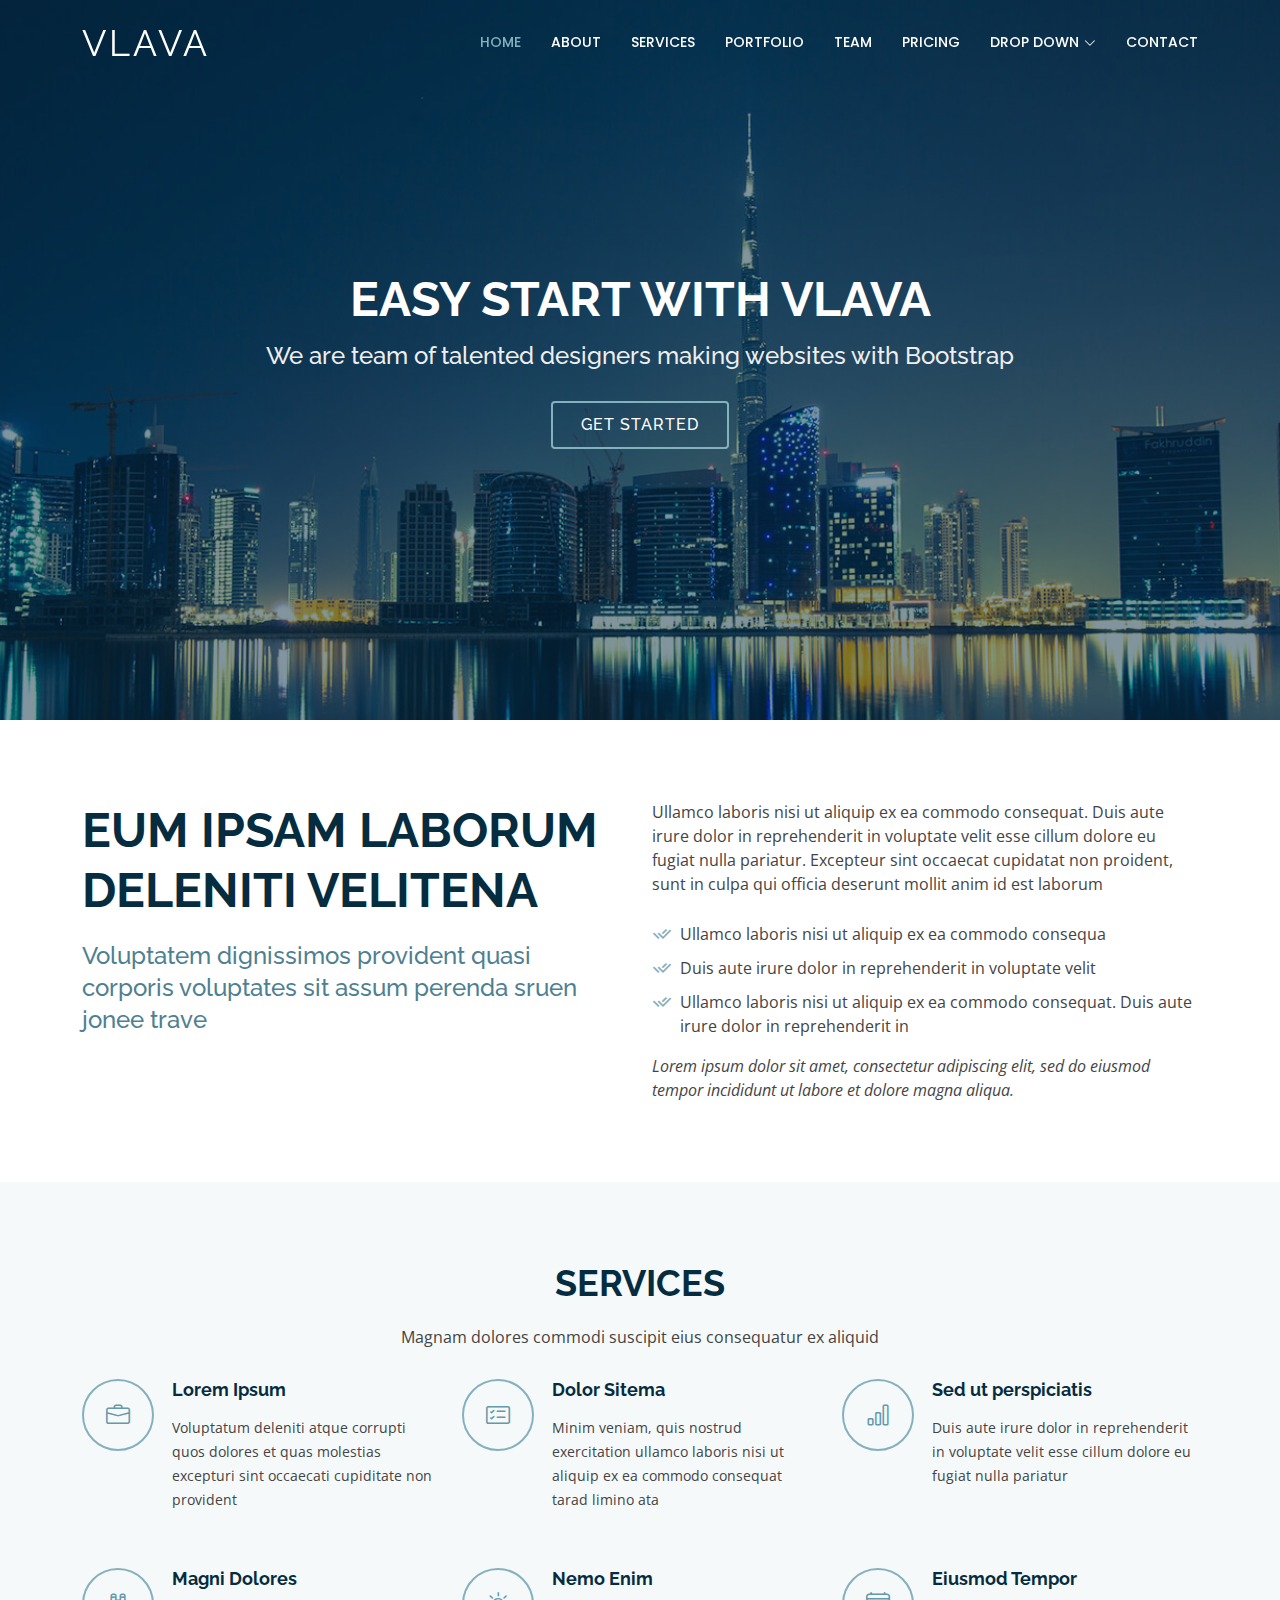
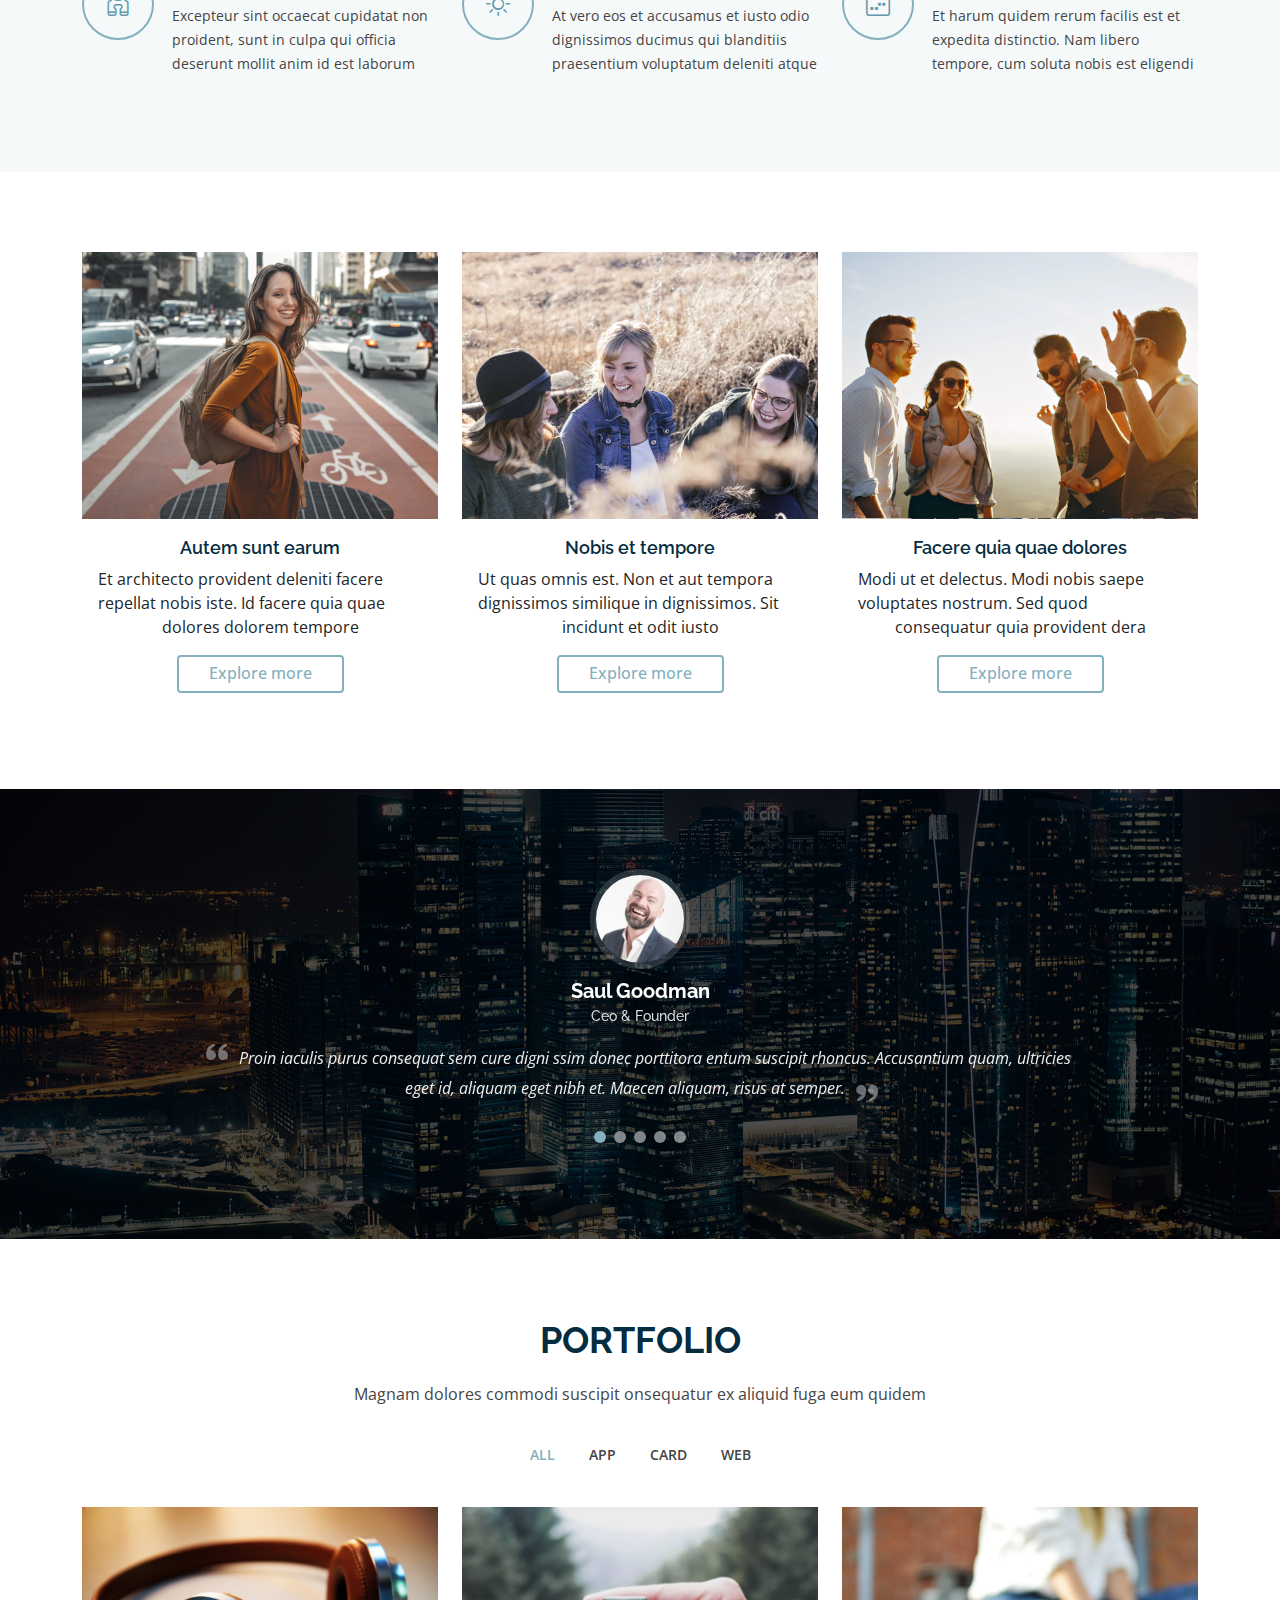
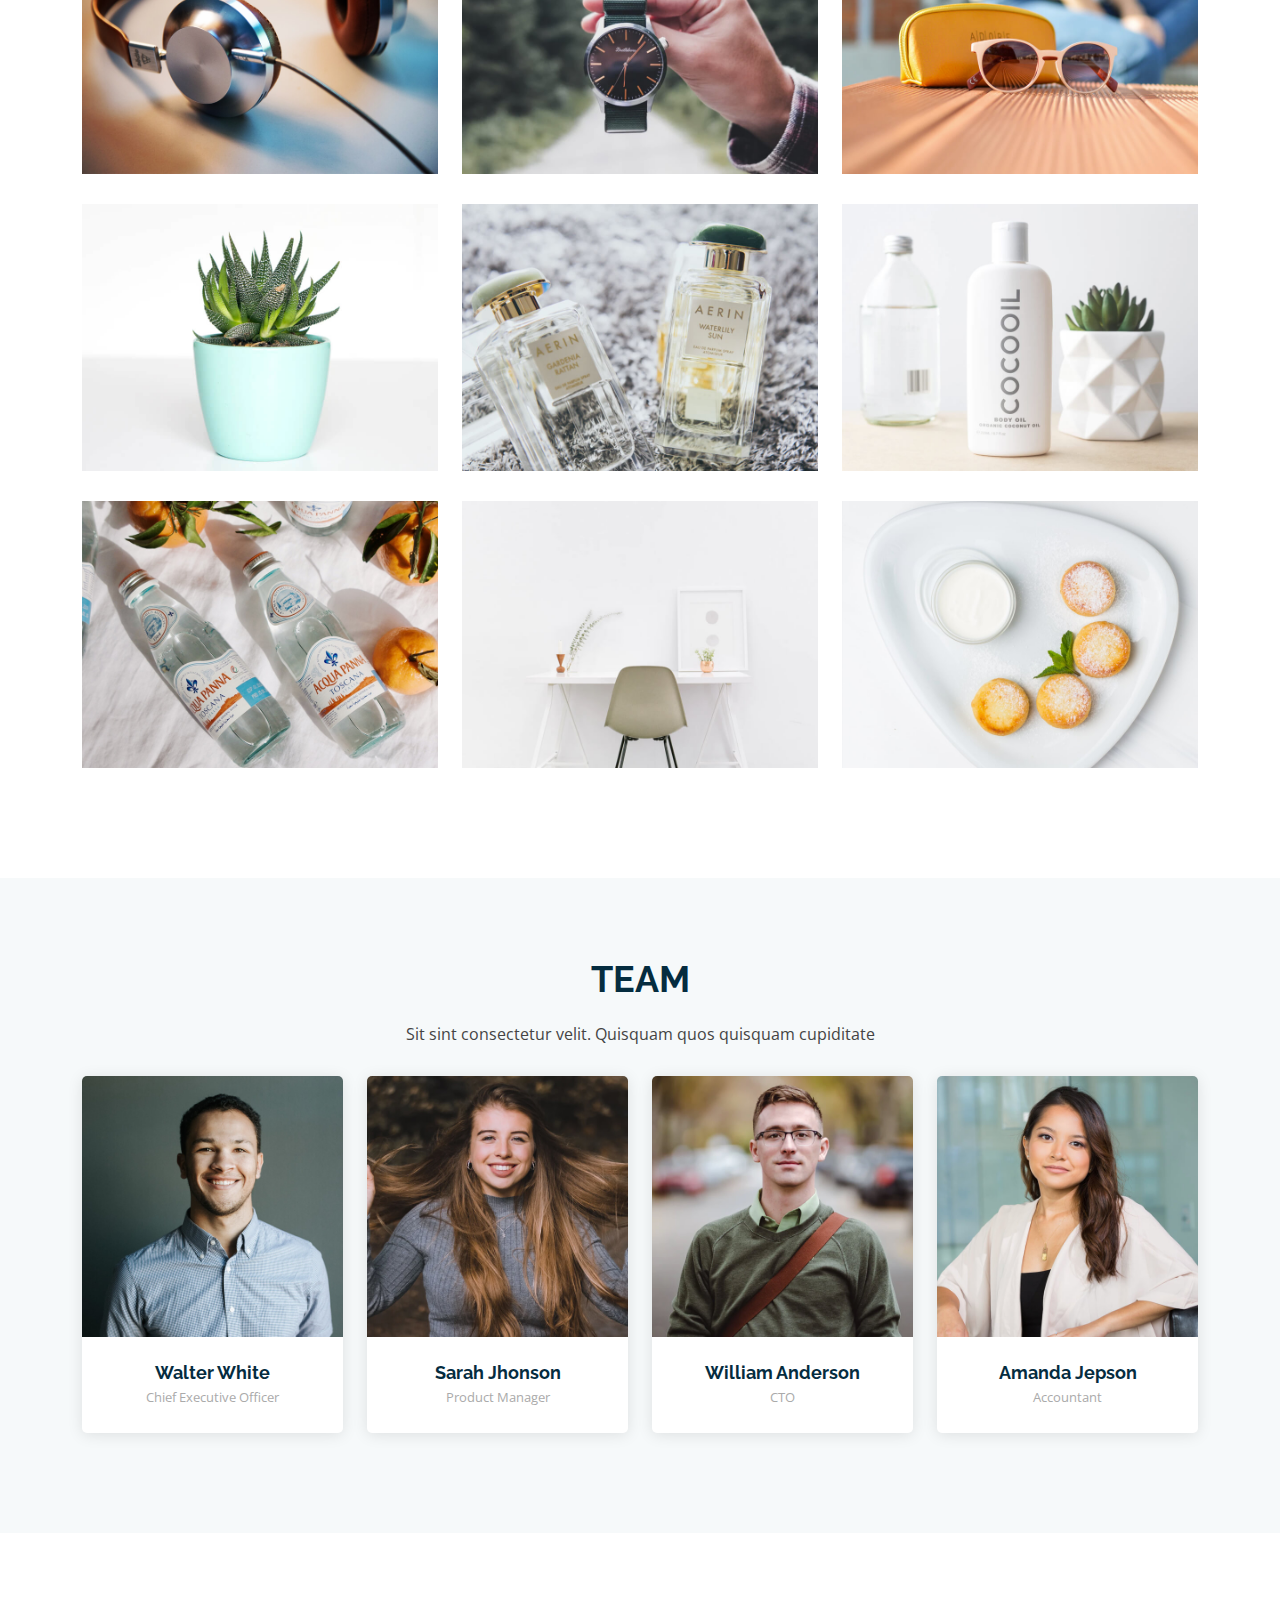
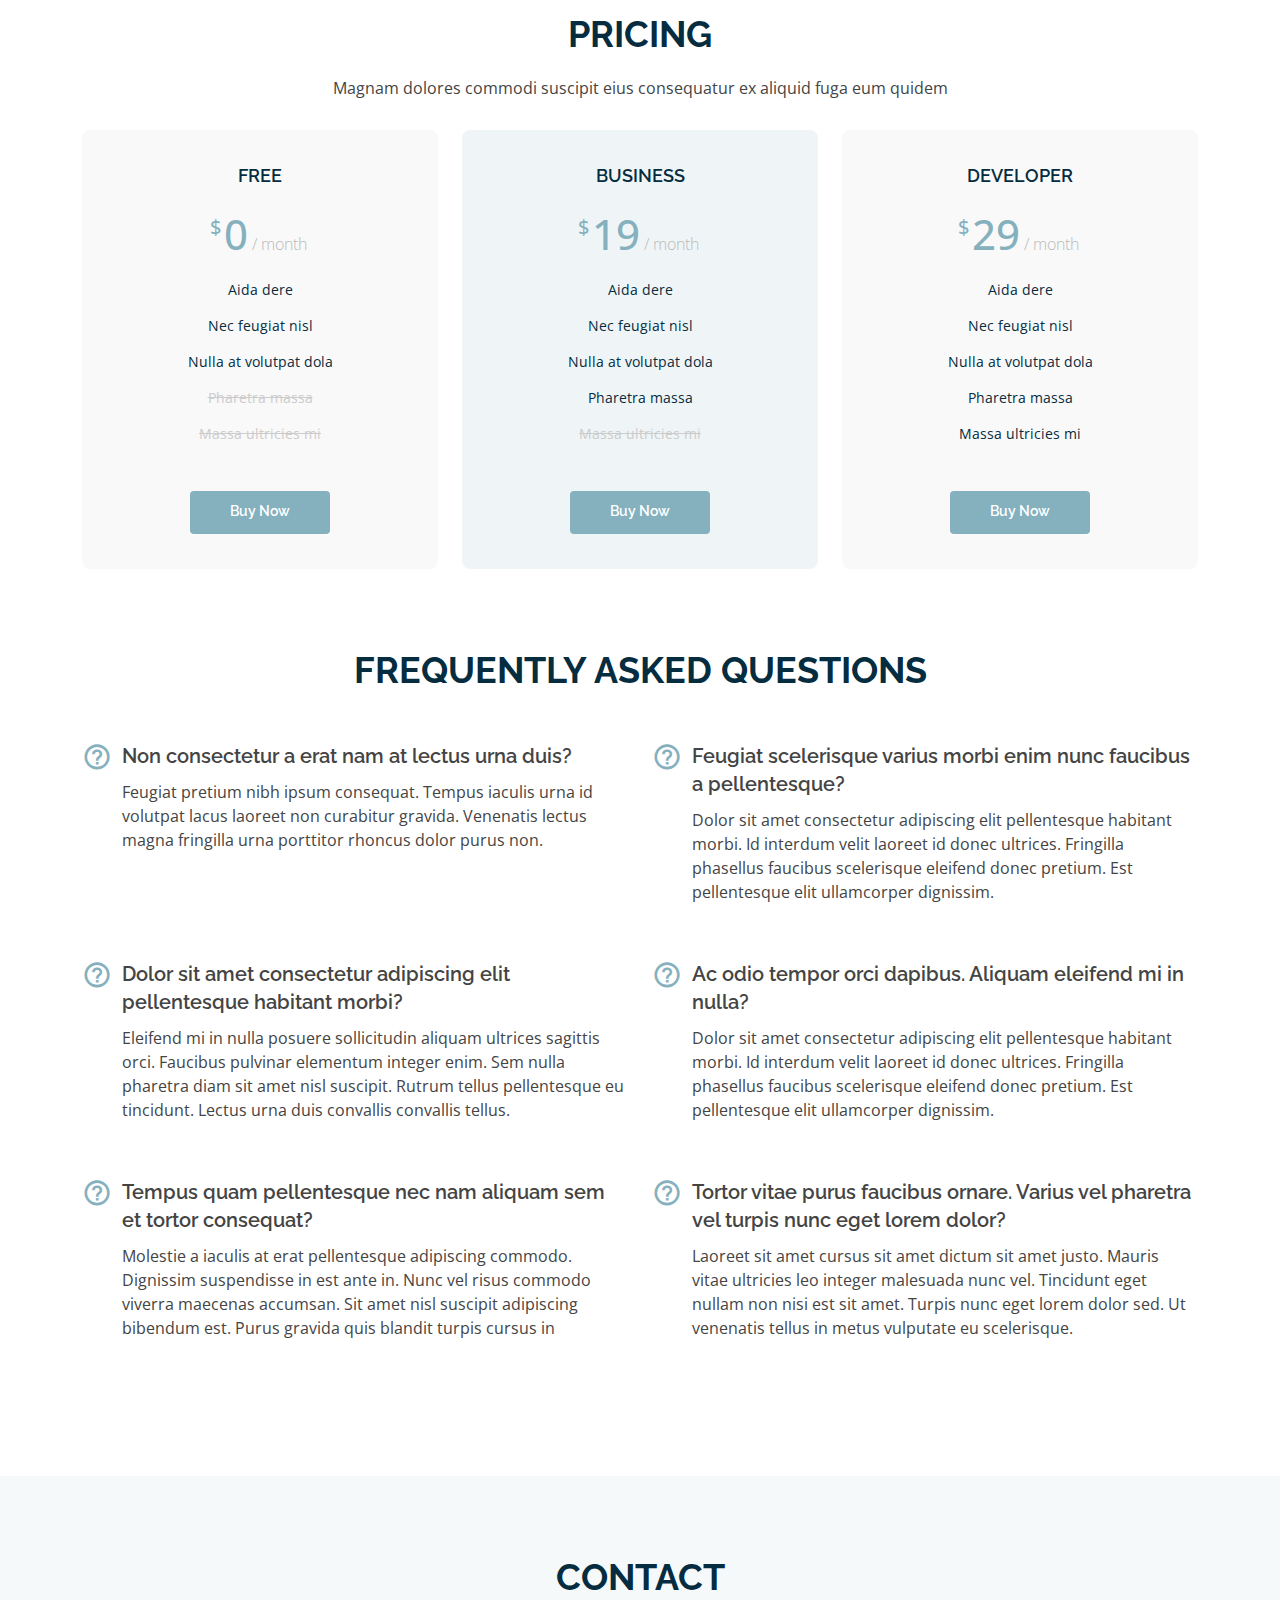
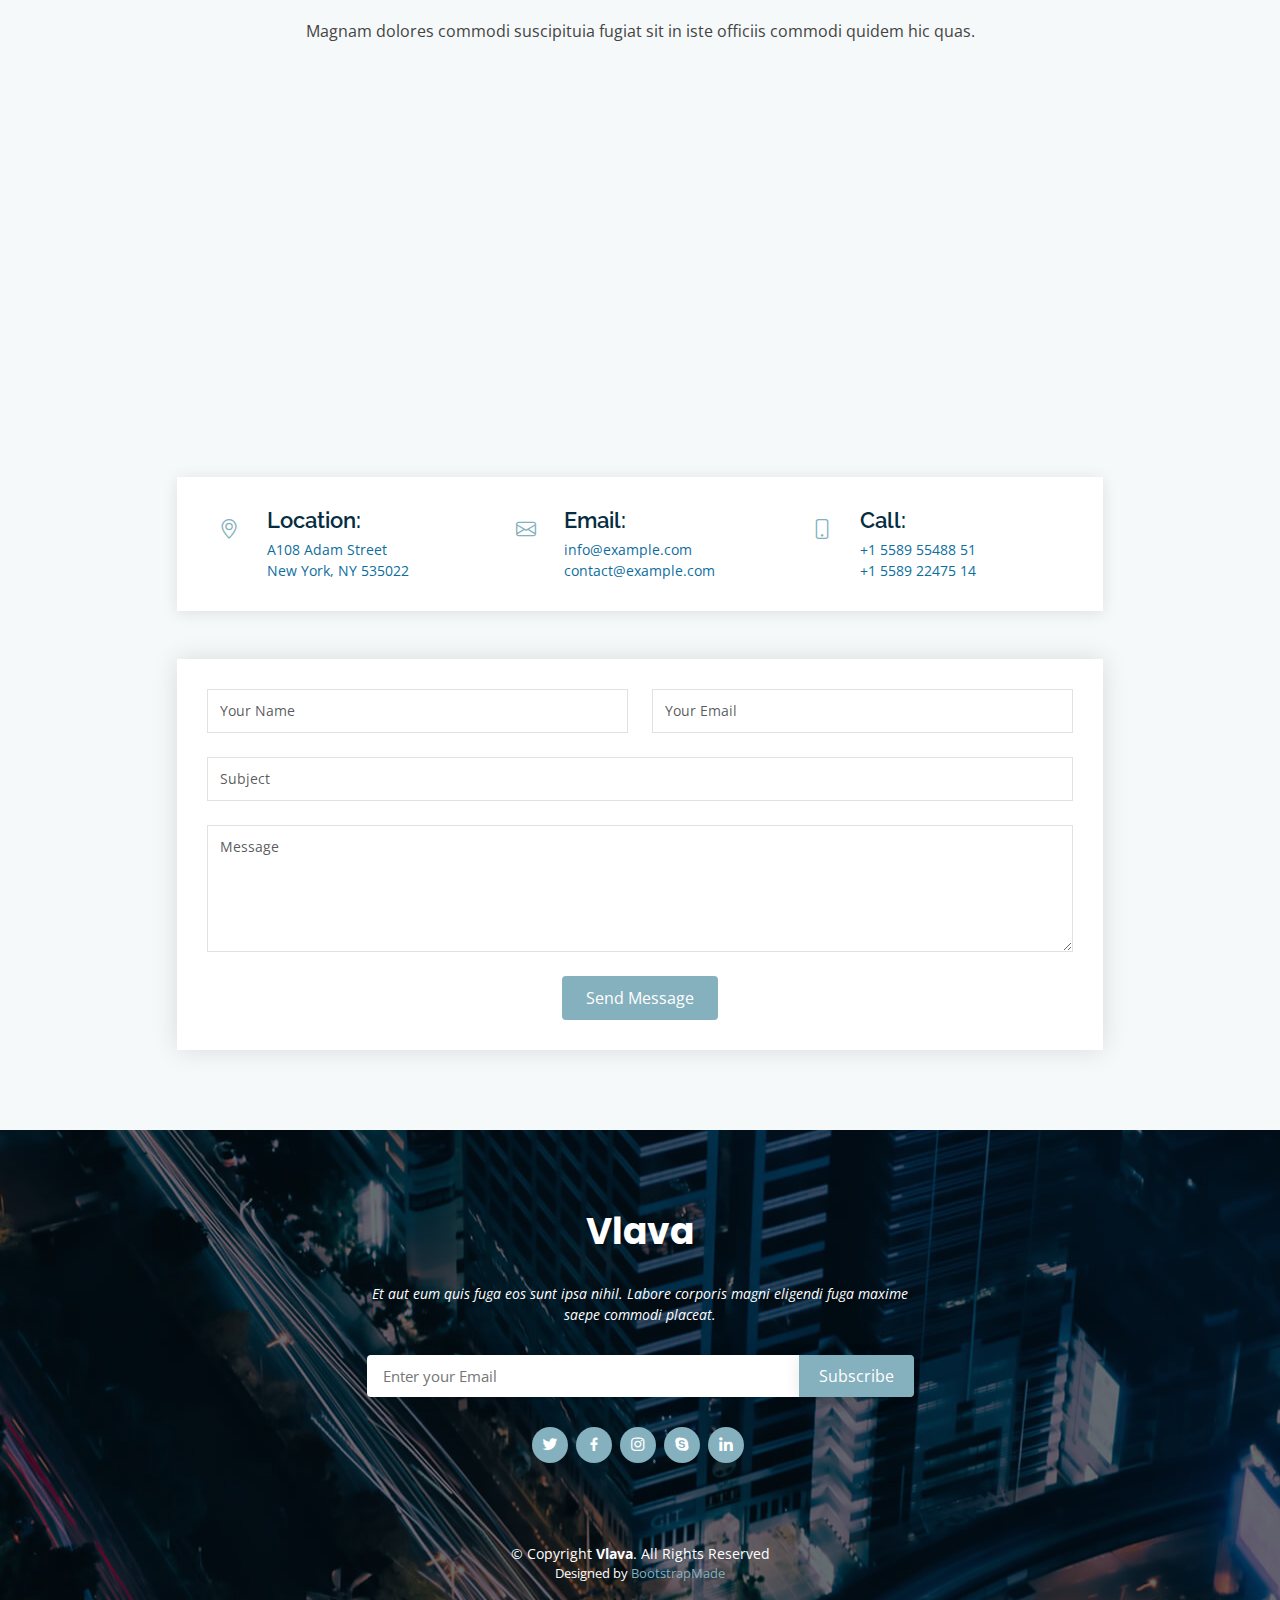
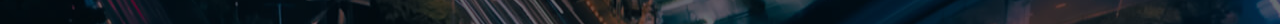
==== index.html @ 212abc84 "first commit" ====
<!DOCTYPE html>
<html lang="en">

<head>
  <meta charset="utf-8">
  <meta content="width=device-width, initial-scale=1.0" name="viewport">

  <title>Vlava Bootstrap Template - Index</title>
  <meta content="" name="description">
  <meta content="" name="keywords">

  <!-- Favicons -->
  <link href="assets/img/favicon.png" rel="icon">
  <link href="assets/img/apple-touch-icon.png" rel="apple-touch-icon">

  <!-- Google Fonts -->
  <link href="https://fonts.googleapis.com/css?family=Open+Sans:300,300i,400,400i,600,600i,700,700i|Raleway:300,300i,400,400i,500,500i,600,600i,700,700i|Poppins:300,300i,400,400i,500,500i,600,600i,700,700i" rel="stylesheet">

  <!-- Vendor CSS Files -->
  <link href="assets/vendor/bootstrap/css/bootstrap.min.css" rel="stylesheet">
  <link href="assets/vendor/bootstrap-icons/bootstrap-icons.css" rel="stylesheet">
  <link href="assets/vendor/boxicons/css/boxicons.min.css" rel="stylesheet">
  <link href="assets/vendor/glightbox/css/glightbox.min.css" rel="stylesheet">
  <link href="assets/vendor/remixicon/remixicon.css" rel="stylesheet">
  <link href="assets/vendor/swiper/swiper-bundle.min.css" rel="stylesheet">

  <!-- Template Main CSS File -->
  <link href="assets/css/style.css" rel="stylesheet">

  <!-- =======================================================
  * Template Name: Vlava
  * Updated: May 30 2023 with Bootstrap v5.3.0
  * Template URL: https://bootstrapmade.com/vlava-free-bootstrap-one-page-template/
  * Author: BootstrapMade.com
  * License: https://bootstrapmade.com/license/
  ======================================================== -->
</head>

<body>

  <!-- ======= Header ======= -->
  <header id="header" class="fixed-top d-flex align-items-center header-transparent">
    <div class="container d-flex align-items-center justify-content-between">

      <div class="logo">
        <h1><a href="index.html">Vlava</a></h1>
        <!-- Uncomment below if you prefer to use an image logo -->
        <!-- <a href="index.html"><img src="assets/img/logo.png" alt="" class="img-fluid"></a>-->
      </div>

      <nav id="navbar" class="navbar">
        <ul>
          <li><a class="nav-link scrollto active" href="#hero">Home</a></li>
          <li><a class="nav-link scrollto" href="#about">About</a></li>
          <li><a class="nav-link scrollto" href="#services">Services</a></li>
          <li><a class="nav-link scrollto " href="#portfolio">Portfolio</a></li>
          <li><a class="nav-link scrollto" href="#team">Team</a></li>
          <li><a class="nav-link scrollto" href="#pricing">Pricing</a></li>
          <li class="dropdown"><a href="#"><span>Drop Down</span> <i class="bi bi-chevron-down"></i></a>
            <ul>
              <li><a href="#">Drop Down 1</a></li>
              <li class="dropdown"><a href="#"><span>Deep Drop Down</span> <i class="bi bi-chevron-right"></i></a>
                <ul>
                  <li><a href="#">Deep Drop Down 1</a></li>
                  <li><a href="#">Deep Drop Down 2</a></li>
                  <li><a href="#">Deep Drop Down 3</a></li>
                  <li><a href="#">Deep Drop Down 4</a></li>
                  <li><a href="#">Deep Drop Down 5</a></li>
                </ul>
              </li>
              <li><a href="#">Drop Down 2</a></li>
              <li><a href="#">Drop Down 3</a></li>
              <li><a href="#">Drop Down 4</a></li>
            </ul>
          </li>
          <li><a class="nav-link scrollto" href="#contact">Contact</a></li>
        </ul>
        <i class="bi bi-list mobile-nav-toggle"></i>
      </nav><!-- .navbar -->

    </div>
  </header><!-- End Header -->

  <!-- ======= Hero Section ======= -->
  <section id="hero">
    <div class="hero-container">
      <h1>Easy start with Vlava</h1>
      <h2>We are team of talented designers making websites with Bootstrap</h2>
      <a href="#about" class="btn-get-started scrollto">Get Started</a>
    </div>
  </section><!-- End Hero -->

  <main id="main">

    <!-- ======= About Section ======= -->
    <section id="about" class="about">
      <div class="container">

        <div class="row content">
          <div class="col-lg-6">
            <h2>Eum ipsam laborum deleniti velitena</h2>
            <h3>Voluptatem dignissimos provident quasi corporis voluptates sit assum perenda sruen jonee trave</h3>
          </div>
          <div class="col-lg-6 pt-4 pt-lg-0">
            <p>
              Ullamco laboris nisi ut aliquip ex ea commodo consequat. Duis aute irure dolor in reprehenderit in voluptate
              velit esse cillum dolore eu fugiat nulla pariatur. Excepteur sint occaecat cupidatat non proident, sunt in
              culpa qui officia deserunt mollit anim id est laborum
            </p>
            <ul>
              <li><i class="ri-check-double-line"></i> Ullamco laboris nisi ut aliquip ex ea commodo consequa</li>
              <li><i class="ri-check-double-line"></i> Duis aute irure dolor in reprehenderit in voluptate velit</li>
              <li><i class="ri-check-double-line"></i> Ullamco laboris nisi ut aliquip ex ea commodo consequat. Duis aute irure dolor in reprehenderit in</li>
            </ul>
            <p class="fst-italic">
              Lorem ipsum dolor sit amet, consectetur adipiscing elit, sed do eiusmod tempor incididunt ut labore et dolore
              magna aliqua.
            </p>
          </div>
        </div>

      </div>
    </section><!-- End About Section -->

    <!-- ======= Services Section ======= -->
    <section id="services" class="services section-bg">
      <div class="container">

        <div class="section-title">
          <h2>Services</h2>
          <p>Magnam dolores commodi suscipit eius consequatur ex aliquid</p>
        </div>

        <div class="row">
          <div class="col-lg-4 col-md-6 icon-box">
            <div class="icon"><i class="bi bi-briefcase"></i></div>
            <h4 class="title"><a href="">Lorem Ipsum</a></h4>
            <p class="description">Voluptatum deleniti atque corrupti quos dolores et quas molestias excepturi sint occaecati cupiditate non provident</p>
          </div>
          <div class="col-lg-4 col-md-6 icon-box">
            <div class="icon"><i class="bi bi-card-checklist"></i></div>
            <h4 class="title"><a href="">Dolor Sitema</a></h4>
            <p class="description">Minim veniam, quis nostrud exercitation ullamco laboris nisi ut aliquip ex ea commodo consequat tarad limino ata</p>
          </div>
          <div class="col-lg-4 col-md-6 icon-box">
            <div class="icon"><i class="bi bi-bar-chart"></i></div>
            <h4 class="title"><a href="">Sed ut perspiciatis</a></h4>
            <p class="description">Duis aute irure dolor in reprehenderit in voluptate velit esse cillum dolore eu fugiat nulla pariatur</p>
          </div>
          <div class="col-lg-4 col-md-6 icon-box">
            <div class="icon"><i class="bi bi-binoculars"></i></div>
            <h4 class="title"><a href="">Magni Dolores</a></h4>
            <p class="description">Excepteur sint occaecat cupidatat non proident, sunt in culpa qui officia deserunt mollit anim id est laborum</p>
          </div>
          <div class="col-lg-4 col-md-6 icon-box">
            <div class="icon"><i class="bi bi-brightness-high"></i></div>
            <h4 class="title"><a href="">Nemo Enim</a></h4>
            <p class="description">At vero eos et accusamus et iusto odio dignissimos ducimus qui blanditiis praesentium voluptatum deleniti atque</p>
          </div>
          <div class="col-lg-4 col-md-6 icon-box">
            <div class="icon"><i class="bi bi-calendar4-week"></i></div>
            <h4 class="title"><a href="">Eiusmod Tempor</a></h4>
            <p class="description">Et harum quidem rerum facilis est et expedita distinctio. Nam libero tempore, cum soluta nobis est eligendi</p>
          </div>
        </div>

      </div>
    </section><!-- End Services Section -->

    <!-- ======= Featured Section ======= -->
    <section id="featured" class="featured">
      <div class="container">

        <div class="row">
          <div class="col-lg-4 col-md-6 d-flex align-items-stretch mb-5 mb-lg-0">
            <div class="card">
              <img src="assets/img/featured-1.jpg" class="card-img-top" alt="...">
              <div class="card-body">
                <h5 class="card-title"><a href="">Autem sunt earum</a></h5>
                <p class="card-text">Et architecto provident deleniti facere repellat nobis iste. Id facere quia quae dolores dolorem tempore</p>
                <a href="#" class="btn">Explore more</a>
              </div>
            </div>
          </div>
          <div class="col-lg-4 col-md-6 d-flex align-items-stretch mb-5 mb-lg-0">
            <div class="card">
              <img src="assets/img/featured-2.jpg" class="card-img-top" alt="...">
              <div class="card-body">
                <h5 class="card-title"><a href="">Nobis et tempore</a></h5>
                <p class="card-text">Ut quas omnis est. Non et aut tempora dignissimos similique in dignissimos. Sit incidunt et odit iusto</p>
                <a href="#" class="btn">Explore more</a>
              </div>
            </div>
          </div>
          <div class="col-lg-4 col-md-6 d-flex align-items-stretch mb-5 mb-lg-0">
            <div class="card">
              <img src="assets/img/featured-3.jpg" class="card-img-top" alt="...">
              <div class="card-body">
                <h5 class="card-title"><a href="">Facere quia quae dolores</a></h5>
                <p class="card-text">Modi ut et delectus. Modi nobis saepe voluptates nostrum. Sed quod consequatur quia provident dera</p>
                <a href="#" class="btn">Explore more</a>
              </div>
            </div>
          </div>
        </div>

      </div>
    </section><!-- End Featured Section -->

    <!-- ======= Testimonials Section ======= -->
    <section id="testimonials" class="testimonials">
      <div class="container position-relative">

        <div class="testimonials-slider swiper" data-aos="fade-up" data-aos-delay="100">
          <div class="swiper-wrapper">

            <div class="swiper-slide">
              <div class="testimonial-item">
                <img src="assets/img/testimonials/testimonials-1.jpg" class="testimonial-img" alt="">
                <h3>Saul Goodman</h3>
                <h4>Ceo &amp; Founder</h4>
                <p>
                  <i class="bx bxs-quote-alt-left quote-icon-left"></i>
                  Proin iaculis purus consequat sem cure digni ssim donec porttitora entum suscipit rhoncus. Accusantium quam, ultricies eget id, aliquam eget nibh et. Maecen aliquam, risus at semper.
                  <i class="bx bxs-quote-alt-right quote-icon-right"></i>
                </p>
              </div>
            </div><!-- End testimonial item -->

            <div class="swiper-slide">
              <div class="testimonial-item">
                <img src="assets/img/testimonials/testimonials-2.jpg" class="testimonial-img" alt="">
                <h3>Sara Wilsson</h3>
                <h4>Designer</h4>
                <p>
                  <i class="bx bxs-quote-alt-left quote-icon-left"></i>
                  Export tempor illum tamen malis malis eram quae irure esse labore quem cillum quid cillum eram malis quorum velit fore eram velit sunt aliqua noster fugiat irure amet legam anim culpa.
                  <i class="bx bxs-quote-alt-right quote-icon-right"></i>
                </p>
              </div>
            </div><!-- End testimonial item -->

            <div class="swiper-slide">
              <div class="testimonial-item">
                <img src="assets/img/testimonials/testimonials-3.jpg" class="testimonial-img" alt="">
                <h3>Jena Karlis</h3>
                <h4>Store Owner</h4>
                <p>
                  <i class="bx bxs-quote-alt-left quote-icon-left"></i>
                  Enim nisi quem export duis labore cillum quae magna enim sint quorum nulla quem veniam duis minim tempor labore quem eram duis noster aute amet eram fore quis sint minim.
                  <i class="bx bxs-quote-alt-right quote-icon-right"></i>
                </p>
              </div>
            </div><!-- End testimonial item -->

            <div class="swiper-slide">
              <div class="testimonial-item">
                <img src="assets/img/testimonials/testimonials-4.jpg" class="testimonial-img" alt="">
                <h3>Matt Brandon</h3>
                <h4>Freelancer</h4>
                <p>
                  <i class="bx bxs-quote-alt-left quote-icon-left"></i>
                  Fugiat enim eram quae cillum dolore dolor amet nulla culpa multos export minim fugiat minim velit minim dolor enim duis veniam ipsum anim magna sunt elit fore quem dolore labore illum veniam.
                  <i class="bx bxs-quote-alt-right quote-icon-right"></i>
                </p>
              </div>
            </div><!-- End testimonial item -->

            <div class="swiper-slide">
              <div class="testimonial-item">
                <img src="assets/img/testimonials/testimonials-5.jpg" class="testimonial-img" alt="">
                <h3>John Larson</h3>
                <h4>Entrepreneur</h4>
                <p>
                  <i class="bx bxs-quote-alt-left quote-icon-left"></i>
                  Quis quorum aliqua sint quem legam fore sunt eram irure aliqua veniam tempor noster veniam enim culpa labore duis sunt culpa nulla illum cillum fugiat legam esse veniam culpa fore nisi cillum quid.
                  <i class="bx bxs-quote-alt-right quote-icon-right"></i>
                </p>
              </div>
            </div><!-- End testimonial item -->

          </div>
          <div class="swiper-pagination"></div>
        </div>

      </div>
    </section><!-- End Testimonials Section -->

    <!-- ======= Portfolio Section ======= -->
    <section id="portfolio" class="portfolio">
      <div class="container">

        <div class="section-title">
          <h2>Portfolio</h2>
          <p>Magnam dolores commodi suscipit onsequatur ex aliquid fuga eum quidem</p>
        </div>

        <div class="row">
          <div class="col-lg-12 d-flex justify-content-center">
            <ul id="portfolio-flters">
              <li data-filter="*" class="filter-active">All</li>
              <li data-filter=".filter-app">App</li>
              <li data-filter=".filter-card">Card</li>
              <li data-filter=".filter-web">Web</li>
            </ul>
          </div>
        </div>

        <div class="row portfolio-container">

          <div class="col-lg-4 col-md-6 portfolio-item filter-app">
            <img src="assets/img/portfolio/portfolio-1.jpg" class="img-fluid" alt="">
            <div class="portfolio-info">
              <h4>App 1</h4>
              <p>App</p>
              <a href="assets/img/portfolio/portfolio-1.jpg" data-gallery="portfolioGallery" class="portfolio-lightbox preview-link" title="App 1"><i class="bx bx-plus"></i></a>
              <a href="portfolio-details.html" class="details-link" title="More Details"><i class="bx bx-link"></i></a>
            </div>
          </div>

          <div class="col-lg-4 col-md-6 portfolio-item filter-web">
            <img src="assets/img/portfolio/portfolio-2.jpg" class="img-fluid" alt="">
            <div class="portfolio-info">
              <h4>Web 3</h4>
              <p>Web</p>
              <a href="assets/img/portfolio/portfolio-2.jpg" data-gallery="portfolioGallery" class="portfolio-lightbox preview-link" title="Web 3"><i class="bx bx-plus"></i></a>
              <a href="portfolio-details.html" class="details-link" title="More Details"><i class="bx bx-link"></i></a>
            </div>
          </div>

          <div class="col-lg-4 col-md-6 portfolio-item filter-app">
            <img src="assets/img/portfolio/portfolio-3.jpg" class="img-fluid" alt="">
            <div class="portfolio-info">
              <h4>App 2</h4>
              <p>App</p>
              <a href="assets/img/portfolio/portfolio-3.jpg" data-gallery="portfolioGallery" class="portfolio-lightbox preview-link" title="App 2"><i class="bx bx-plus"></i></a>
              <a href="portfolio-details.html" class="details-link" title="More Details"><i class="bx bx-link"></i></a>
            </div>
          </div>

          <div class="col-lg-4 col-md-6 portfolio-item filter-card">
            <img src="assets/img/portfolio/portfolio-4.jpg" class="img-fluid" alt="">
            <div class="portfolio-info">
              <h4>Card 2</h4>
              <p>Card</p>
              <a href="assets/img/portfolio/portfolio-4.jpg" data-gallery="portfolioGallery" class="portfolio-lightbox preview-link" title="Card 2"><i class="bx bx-plus"></i></a>
              <a href="portfolio-details.html" class="details-link" title="More Details"><i class="bx bx-link"></i></a>
            </div>
          </div>

          <div class="col-lg-4 col-md-6 portfolio-item filter-web">
            <img src="assets/img/portfolio/portfolio-5.jpg" class="img-fluid" alt="">
            <div class="portfolio-info">
              <h4>Web 2</h4>
              <p>Web</p>
              <a href="assets/img/portfolio/portfolio-5.jpg" data-gallery="portfolioGallery" class="portfolio-lightbox preview-link" title="Web 2"><i class="bx bx-plus"></i></a>
              <a href="portfolio-details.html" class="details-link" title="More Details"><i class="bx bx-link"></i></a>
            </div>
          </div>

          <div class="col-lg-4 col-md-6 portfolio-item filter-app">
            <img src="assets/img/portfolio/portfolio-6.jpg" class="img-fluid" alt="">
            <div class="portfolio-info">
              <h4>App 3</h4>
              <p>App</p>
              <a href="assets/img/portfolio/portfolio-6.jpg" data-gallery="portfolioGallery" class="portfolio-lightbox preview-link" title="App 3"><i class="bx bx-plus"></i></a>
              <a href="portfolio-details.html" class="details-link" title="More Details"><i class="bx bx-link"></i></a>
            </div>
          </div>

          <div class="col-lg-4 col-md-6 portfolio-item filter-card">
            <img src="assets/img/portfolio/portfolio-7.jpg" class="img-fluid" alt="">
            <div class="portfolio-info">
              <h4>Card 1</h4>
              <p>Card</p>
              <a href="assets/img/portfolio/portfolio-7.jpg" data-gallery="portfolioGallery" class="portfolio-lightbox preview-link" title="Card 1"><i class="bx bx-plus"></i></a>
              <a href="portfolio-details.html" class="details-link" title="More Details"><i class="bx bx-link"></i></a>
            </div>
          </div>

          <div class="col-lg-4 col-md-6 portfolio-item filter-card">
            <img src="assets/img/portfolio/portfolio-8.jpg" class="img-fluid" alt="">
            <div class="portfolio-info">
              <h4>Card 3</h4>
              <p>Card</p>
              <a href="assets/img/portfolio/portfolio-8.jpg" data-gallery="portfolioGallery" class="portfolio-lightbox preview-link" title="Card 3"><i class="bx bx-plus"></i></a>
              <a href="portfolio-details.html" class="details-link" title="More Details"><i class="bx bx-link"></i></a>
            </div>
          </div>

          <div class="col-lg-4 col-md-6 portfolio-item filter-web">
            <img src="assets/img/portfolio/portfolio-9.jpg" class="img-fluid" alt="">
            <div class="portfolio-info">
              <h4>Web 3</h4>
              <p>Web</p>
              <a href="assets/img/portfolio/portfolio-9.jpg" data-gallery="portfolioGallery" class="portfolio-lightbox preview-link" title="Web 3"><i class="bx bx-plus"></i></a>
              <a href="portfolio-details.html" class="details-link" title="More Details"><i class="bx bx-link"></i></a>
            </div>
          </div>

        </div>

      </div>
    </section><!-- End Portfolio Section -->

    <!-- ======= Team Section ======= -->
    <section id="team" class="team section-bg">
      <div class="container">

        <div class="section-title">
          <h2>Team</h2>
          <p>Sit sint consectetur velit. Quisquam quos quisquam cupiditate</p>
        </div>

        <div class="row">

          <div class="col-lg-3 col-md-6 d-flex align-items-stretch">
            <div class="member">
              <div class="member-img">
                <img src="assets/img/team/team-1.jpg" class="img-fluid" alt="">
                <div class="social">
                  <a href=""><i class="bi bi-twitter"></i></a>
                  <a href=""><i class="bi bi-facebook"></i></a>
                  <a href=""><i class="bi bi-instagram"></i></a>
                  <a href=""><i class="bi bi-linkedin"></i></a>
                </div>
              </div>
              <div class="member-info">
                <h4>Walter White</h4>
                <span>Chief Executive Officer</span>
              </div>
            </div>
          </div>

          <div class="col-lg-3 col-md-6 d-flex align-items-stretch">
            <div class="member">
              <div class="member-img">
                <img src="assets/img/team/team-2.jpg" class="img-fluid" alt="">
                <div class="social">
                  <a href=""><i class="bi bi-twitter"></i></a>
                  <a href=""><i class="bi bi-facebook"></i></a>
                  <a href=""><i class="bi bi-instagram"></i></a>
                  <a href=""><i class="bi bi-linkedin"></i></a>
                </div>
              </div>
              <div class="member-info">
                <h4>Sarah Jhonson</h4>
                <span>Product Manager</span>
              </div>
            </div>
          </div>

          <div class="col-lg-3 col-md-6 d-flex align-items-stretch">
            <div class="member">
              <div class="member-img">
                <img src="assets/img/team/team-3.jpg" class="img-fluid" alt="">
                <div class="social">
                  <a href=""><i class="bi bi-twitter"></i></a>
                  <a href=""><i class="bi bi-facebook"></i></a>
                  <a href=""><i class="bi bi-instagram"></i></a>
                  <a href=""><i class="bi bi-linkedin"></i></a>
                </div>
              </div>
              <div class="member-info">
                <h4>William Anderson</h4>
                <span>CTO</span>
              </div>
            </div>
          </div>

          <div class="col-lg-3 col-md-6 d-flex align-items-stretch">
            <div class="member">
              <div class="member-img">
                <img src="assets/img/team/team-4.jpg" class="img-fluid" alt="">
                <div class="social">
                  <a href=""><i class="bi bi-twitter"></i></a>
                  <a href=""><i class="bi bi-facebook"></i></a>
                  <a href=""><i class="bi bi-instagram"></i></a>
                  <a href=""><i class="bi bi-linkedin"></i></a>
                </div>
              </div>
              <div class="member-info">
                <h4>Amanda Jepson</h4>
                <span>Accountant</span>
              </div>
            </div>
          </div>

        </div>

      </div>
    </section><!-- End Team Section -->

    <!-- ======= Pricing Section ======= -->
    <section id="pricing" class="pricing">
      <div class="container">

        <div class="section-title">
          <h2>Pricing</h2>
          <p>Magnam dolores commodi suscipit eius consequatur ex aliquid fuga eum quidem</p>
        </div>

        <div class="row">

          <div class="col-lg-4 col-md-6">
            <div class="box">
              <h3>Free</h3>
              <h4><sup>$</sup>0<span> / month</span></h4>
              <ul>
                <li>Aida dere</li>
                <li>Nec feugiat nisl</li>
                <li>Nulla at volutpat dola</li>
                <li class="na">Pharetra massa</li>
                <li class="na">Massa ultricies mi</li>
              </ul>
              <div class="btn-wrap">
                <a href="#" class="btn-buy">Buy Now</a>
              </div>
            </div>
          </div>

          <div class="col-lg-4 col-md-6 mt-4 mt-md-0">
            <div class="box featured">
              <h3>Business</h3>
              <h4><sup>$</sup>19<span> / month</span></h4>
              <ul>
                <li>Aida dere</li>
                <li>Nec feugiat nisl</li>
                <li>Nulla at volutpat dola</li>
                <li>Pharetra massa</li>
                <li class="na">Massa ultricies mi</li>
              </ul>
              <div class="btn-wrap">
                <a href="#" class="btn-buy">Buy Now</a>
              </div>
            </div>
          </div>

          <div class="col-lg-4 col-md-6 mt-4 mt-lg-0">
            <div class="box">
              <h3>Developer</h3>
              <h4><sup>$</sup>29<span> / month</span></h4>
              <ul>
                <li>Aida dere</li>
                <li>Nec feugiat nisl</li>
                <li>Nulla at volutpat dola</li>
                <li>Pharetra massa</li>
                <li>Massa ultricies mi</li>
              </ul>
              <div class="btn-wrap">
                <a href="#" class="btn-buy">Buy Now</a>
              </div>
            </div>
          </div>

        </div>

      </div>
    </section><!-- End Pricing Section -->

    <!-- ======= Frequently Asked Questions Section ======= -->
    <section id="faq" class="faq">
      <div class="container">

        <div class="section-title">
          <h2>Frequently Asked Questions</h2>
        </div>

        <div class="row  d-flex align-items-stretch">

          <div class="col-lg-6 faq-item">
            <i class="bx bx-help-circle"></i>
            <h4>Non consectetur a erat nam at lectus urna duis?</h4>
            <p>
              Feugiat pretium nibh ipsum consequat. Tempus iaculis urna id volutpat lacus laoreet non curabitur gravida. Venenatis lectus magna fringilla urna porttitor rhoncus dolor purus non.
            </p>
          </div>

          <div class="col-lg-6 faq-item">
            <i class="bx bx-help-circle"></i>
            <h4>Feugiat scelerisque varius morbi enim nunc faucibus a pellentesque?</h4>
            <p>
              Dolor sit amet consectetur adipiscing elit pellentesque habitant morbi. Id interdum velit laoreet id donec ultrices. Fringilla phasellus faucibus scelerisque eleifend donec pretium. Est pellentesque elit ullamcorper dignissim.
            </p>
          </div>

          <div class="col-lg-6 faq-item">
            <i class="bx bx-help-circle"></i>
            <h4>Dolor sit amet consectetur adipiscing elit pellentesque habitant morbi?</h4>
            <p>
              Eleifend mi in nulla posuere sollicitudin aliquam ultrices sagittis orci. Faucibus pulvinar elementum integer enim. Sem nulla pharetra diam sit amet nisl suscipit. Rutrum tellus pellentesque eu tincidunt. Lectus urna duis convallis convallis tellus.
            </p>
          </div>

          <div class="col-lg-6 faq-item">
            <i class="bx bx-help-circle"></i>
            <h4>Ac odio tempor orci dapibus. Aliquam eleifend mi in nulla?</h4>
            <p>
              Dolor sit amet consectetur adipiscing elit pellentesque habitant morbi. Id interdum velit laoreet id donec ultrices. Fringilla phasellus faucibus scelerisque eleifend donec pretium. Est pellentesque elit ullamcorper dignissim.
            </p>
          </div>

          <div class="col-lg-6 faq-item">
            <i class="bx bx-help-circle"></i>
            <h4>Tempus quam pellentesque nec nam aliquam sem et tortor consequat?</h4>
            <p>
              Molestie a iaculis at erat pellentesque adipiscing commodo. Dignissim suspendisse in est ante in. Nunc vel risus commodo viverra maecenas accumsan. Sit amet nisl suscipit adipiscing bibendum est. Purus gravida quis blandit turpis cursus in
            </p>
          </div>

          <div class="col-lg-6 faq-item">
            <i class="bx bx-help-circle"></i>
            <h4>Tortor vitae purus faucibus ornare. Varius vel pharetra vel turpis nunc eget lorem dolor?</h4>
            <p>
              Laoreet sit amet cursus sit amet dictum sit amet justo. Mauris vitae ultricies leo integer malesuada nunc vel. Tincidunt eget nullam non nisi est sit amet. Turpis nunc eget lorem dolor sed. Ut venenatis tellus in metus vulputate eu scelerisque.
            </p>
          </div>

        </div>

      </div>
    </section><!-- End Frequently Asked Questions Section -->

    <!-- ======= Contact Section ======= -->
    <section id="contact" class="contact section-bg">
      <div class="container">

        <div class="section-title">
          <h2>Contact</h2>
          <p>Magnam dolores commodi suscipituia fugiat sit in iste officiis commodi quidem hic quas.</p>
        </div>
      </div>
      <div class="map">
        <iframe style="border:0; width: 100%; height: 350px;" src="https://www.google.com/maps/embed?pb=!1m14!1m8!1m3!1d12097.433213460943!2d-74.0062269!3d40.7101282!3m2!1i1024!2i768!4f13.1!3m3!1m2!1s0x0%3A0xb89d1fe6bc499443!2sDowntown+Conference+Center!5e0!3m2!1smk!2sbg!4v1539943755621" frameborder="0" allowfullscreen></iframe>
      </div>
      <div class="container">
        <div class="row mt-5 justify-content-center">

          <div class="col-lg-10">

            <div class="info-wrap">
              <div class="row">
                <div class="col-lg-4 info">
                  <i class="bi bi-geo-alt"></i>
                  <h4>Location:</h4>
                  <p>A108 Adam Street<br>New York, NY 535022</p>
                </div>

                <div class="col-lg-4 info mt-4 mt-lg-0">
                  <i class="bi bi-envelope"></i>
                  <h4>Email:</h4>
                  <p>info@example.com<br>contact@example.com</p>
                </div>

                <div class="col-lg-4 info mt-4 mt-lg-0">
                  <i class="bi bi-phone"></i>
                  <h4>Call:</h4>
                  <p>+1 5589 55488 51<br>+1 5589 22475 14</p>
                </div>
              </div>
            </div>

          </div>

        </div>

        <div class="row mt-5 justify-content-center">
          <div class="col-lg-10">
            <form action="forms/contact.php" method="post" role="form" class="php-email-form">
              <div class="row">
                <div class="col-md-6 form-group">
                  <input type="text" name="name" class="form-control" id="name" placeholder="Your Name" required>
                </div>
                <div class="col-md-6 form-group mt-3 mt-md-0">
                  <input type="email" class="form-control" name="email" id="email" placeholder="Your Email" required>
                </div>
              </div>
              <div class="form-group mt-3">
                <input type="text" class="form-control" name="subject" id="subject" placeholder="Subject" required>
              </div>
              <div class="form-group mt-3">
                <textarea class="form-control" name="message" rows="5" placeholder="Message" required></textarea>
              </div>
              <div class="my-3">
                <div class="loading">Loading</div>
                <div class="error-message"></div>
                <div class="sent-message">Your message has been sent. Thank you!</div>
              </div>
              <div class="text-center"><button type="submit">Send Message</button></div>
            </form>
          </div>

        </div>

      </div>
    </section><!-- End Contact Section -->

  </main><!-- End #main -->

  <!-- ======= Footer ======= -->
  <footer id="footer">

    <div class="footer-top">

      <div class="container">

        <div class="row  justify-content-center">
          <div class="col-lg-6">
            <h3>Vlava</h3>
            <p>Et aut eum quis fuga eos sunt ipsa nihil. Labore corporis magni eligendi fuga maxime saepe commodi placeat.</p>
          </div>
        </div>

        <div class="row footer-newsletter justify-content-center">
          <div class="col-lg-6">
            <form action="" method="post">
              <input type="email" name="email" placeholder="Enter your Email"><input type="submit" value="Subscribe">
            </form>
          </div>
        </div>

        <div class="social-links">
          <a href="#" class="twitter"><i class="bx bxl-twitter"></i></a>
          <a href="#" class="facebook"><i class="bx bxl-facebook"></i></a>
          <a href="#" class="instagram"><i class="bx bxl-instagram"></i></a>
          <a href="#" class="google-plus"><i class="bx bxl-skype"></i></a>
          <a href="#" class="linkedin"><i class="bx bxl-linkedin"></i></a>
        </div>

      </div>
    </div>

    <div class="container footer-bottom clearfix">
      <div class="copyright">
        &copy; Copyright <strong><span>Vlava</span></strong>. All Rights Reserved
      </div>
      <div class="credits">
        <!-- All the links in the footer should remain intact. -->
        <!-- You can delete the links only if you purchased the pro version. -->
        <!-- Licensing information: https://bootstrapmade.com/license/ -->
        <!-- Purchase the pro version with working PHP/AJAX contact form: https://bootstrapmade.com/vlava-free-bootstrap-one-page-template/ -->
        Designed by <a href="https://bootstrapmade.com/">BootstrapMade</a>
      </div>
    </div>
  </footer><!-- End Footer -->

  <a href="#" class="back-to-top d-flex align-items-center justify-content-center"><i class="bi bi-arrow-up-short"></i></a>

  <!-- Vendor JS Files -->
  <script src="assets/vendor/bootstrap/js/bootstrap.bundle.min.js"></script>
  <script src="assets/vendor/glightbox/js/glightbox.min.js"></script>
  <script src="assets/vendor/isotope-layout/isotope.pkgd.min.js"></script>
  <script src="assets/vendor/swiper/swiper-bundle.min.js"></script>
  <script src="assets/vendor/php-email-form/validate.js"></script>

  <!-- Template Main JS File -->
  <script src="assets/js/main.js"></script>

</body>

</html>
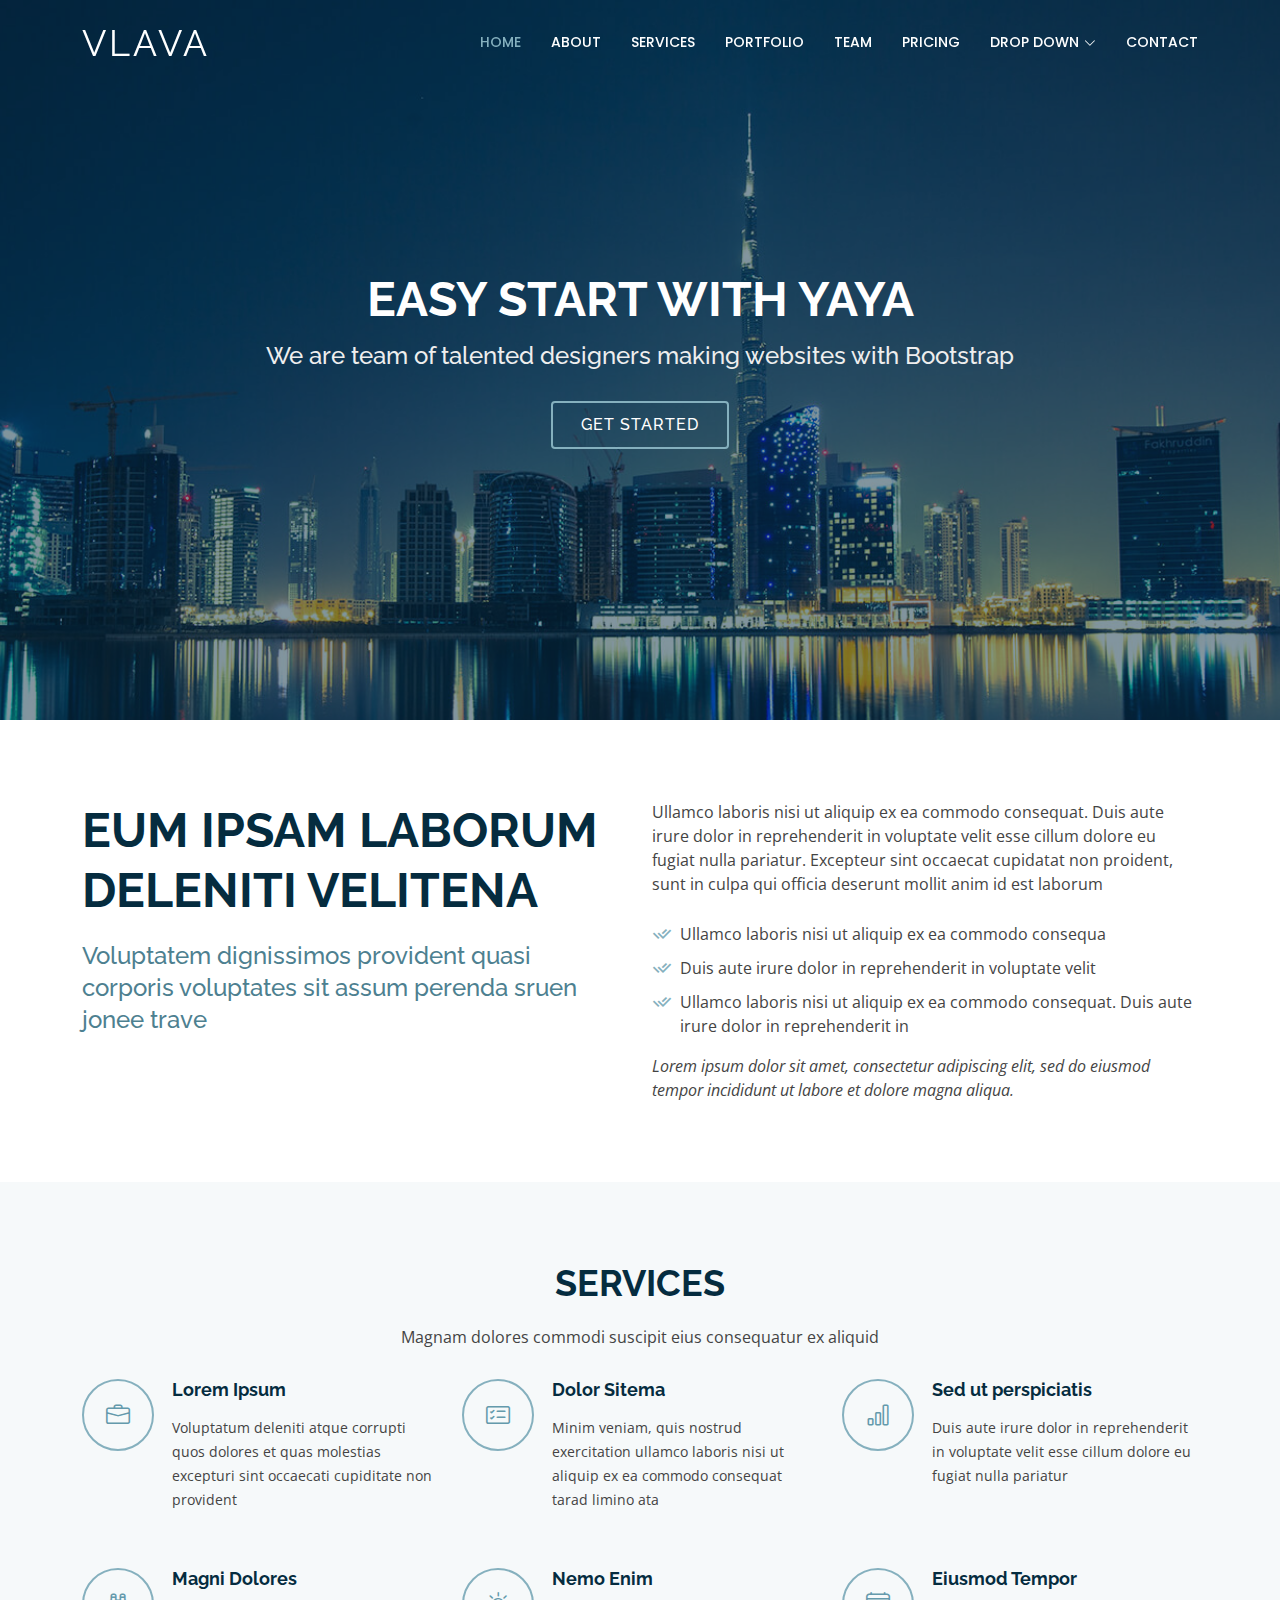
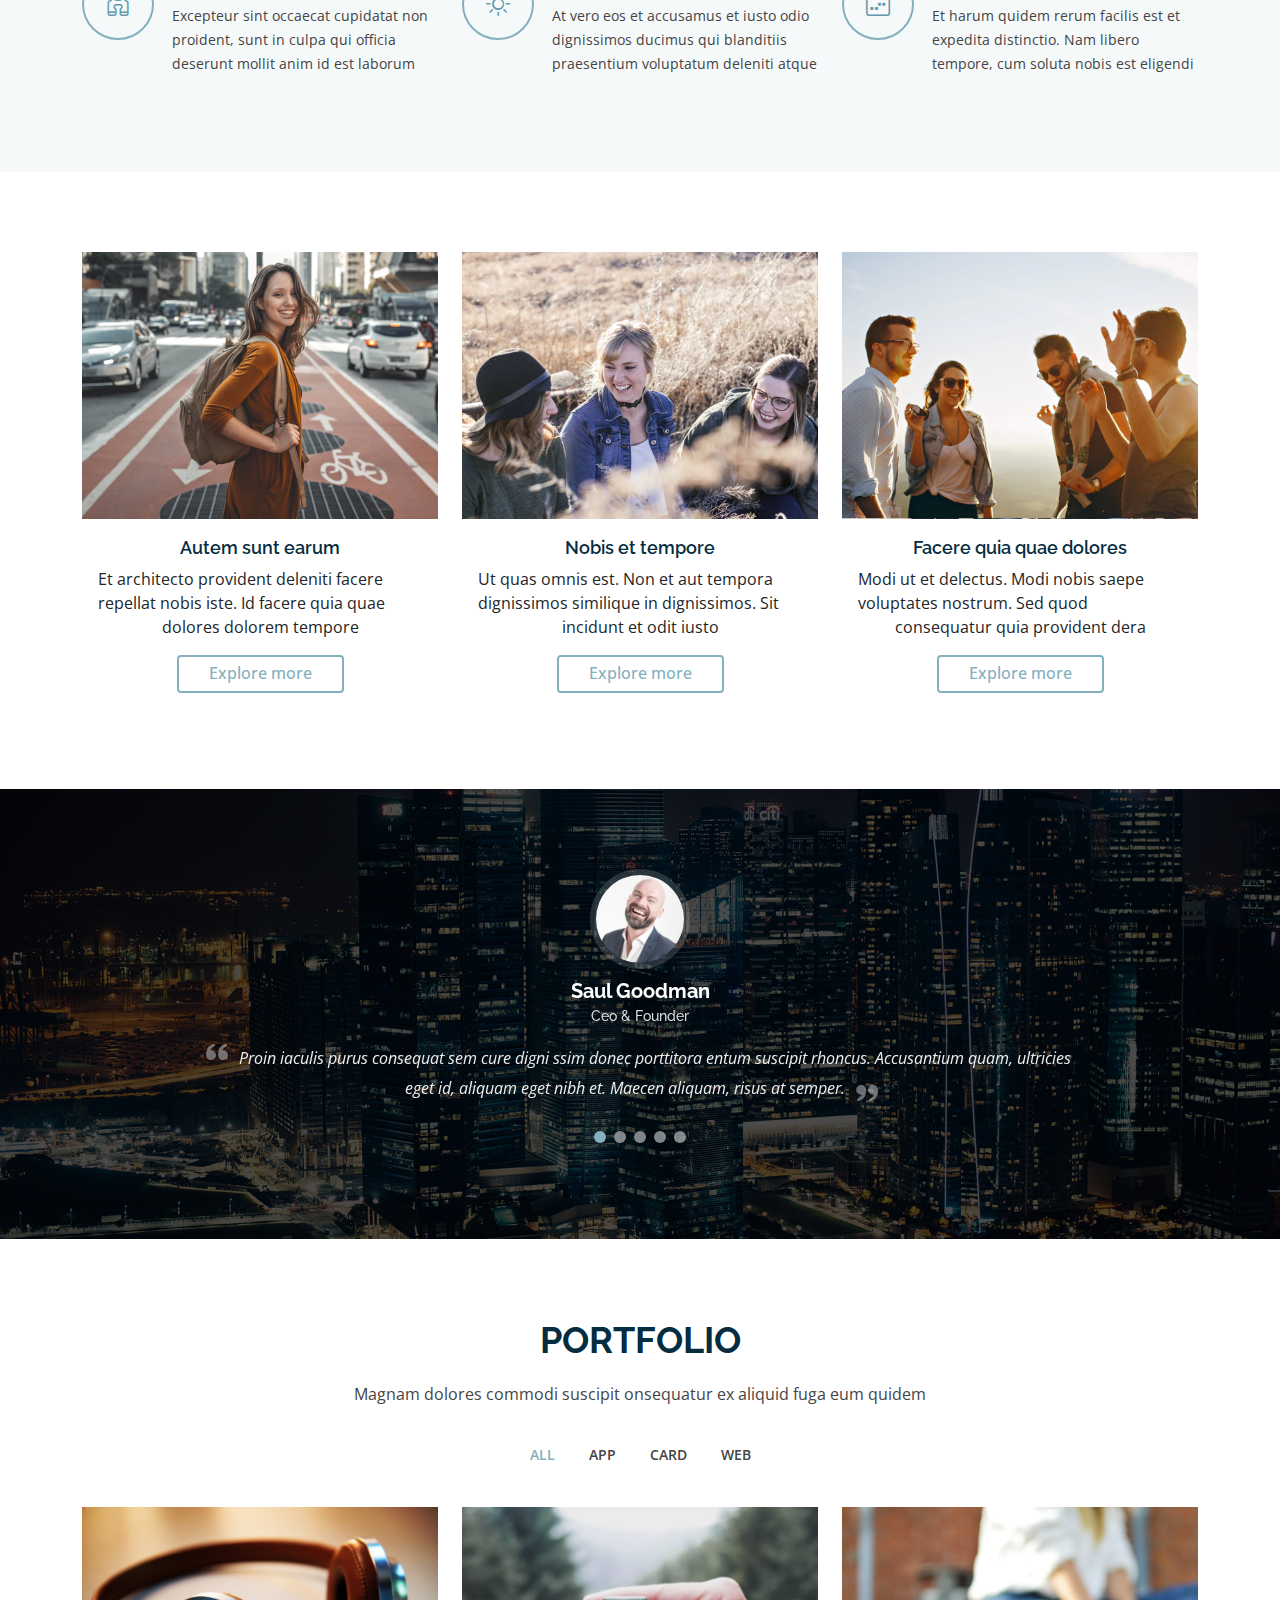
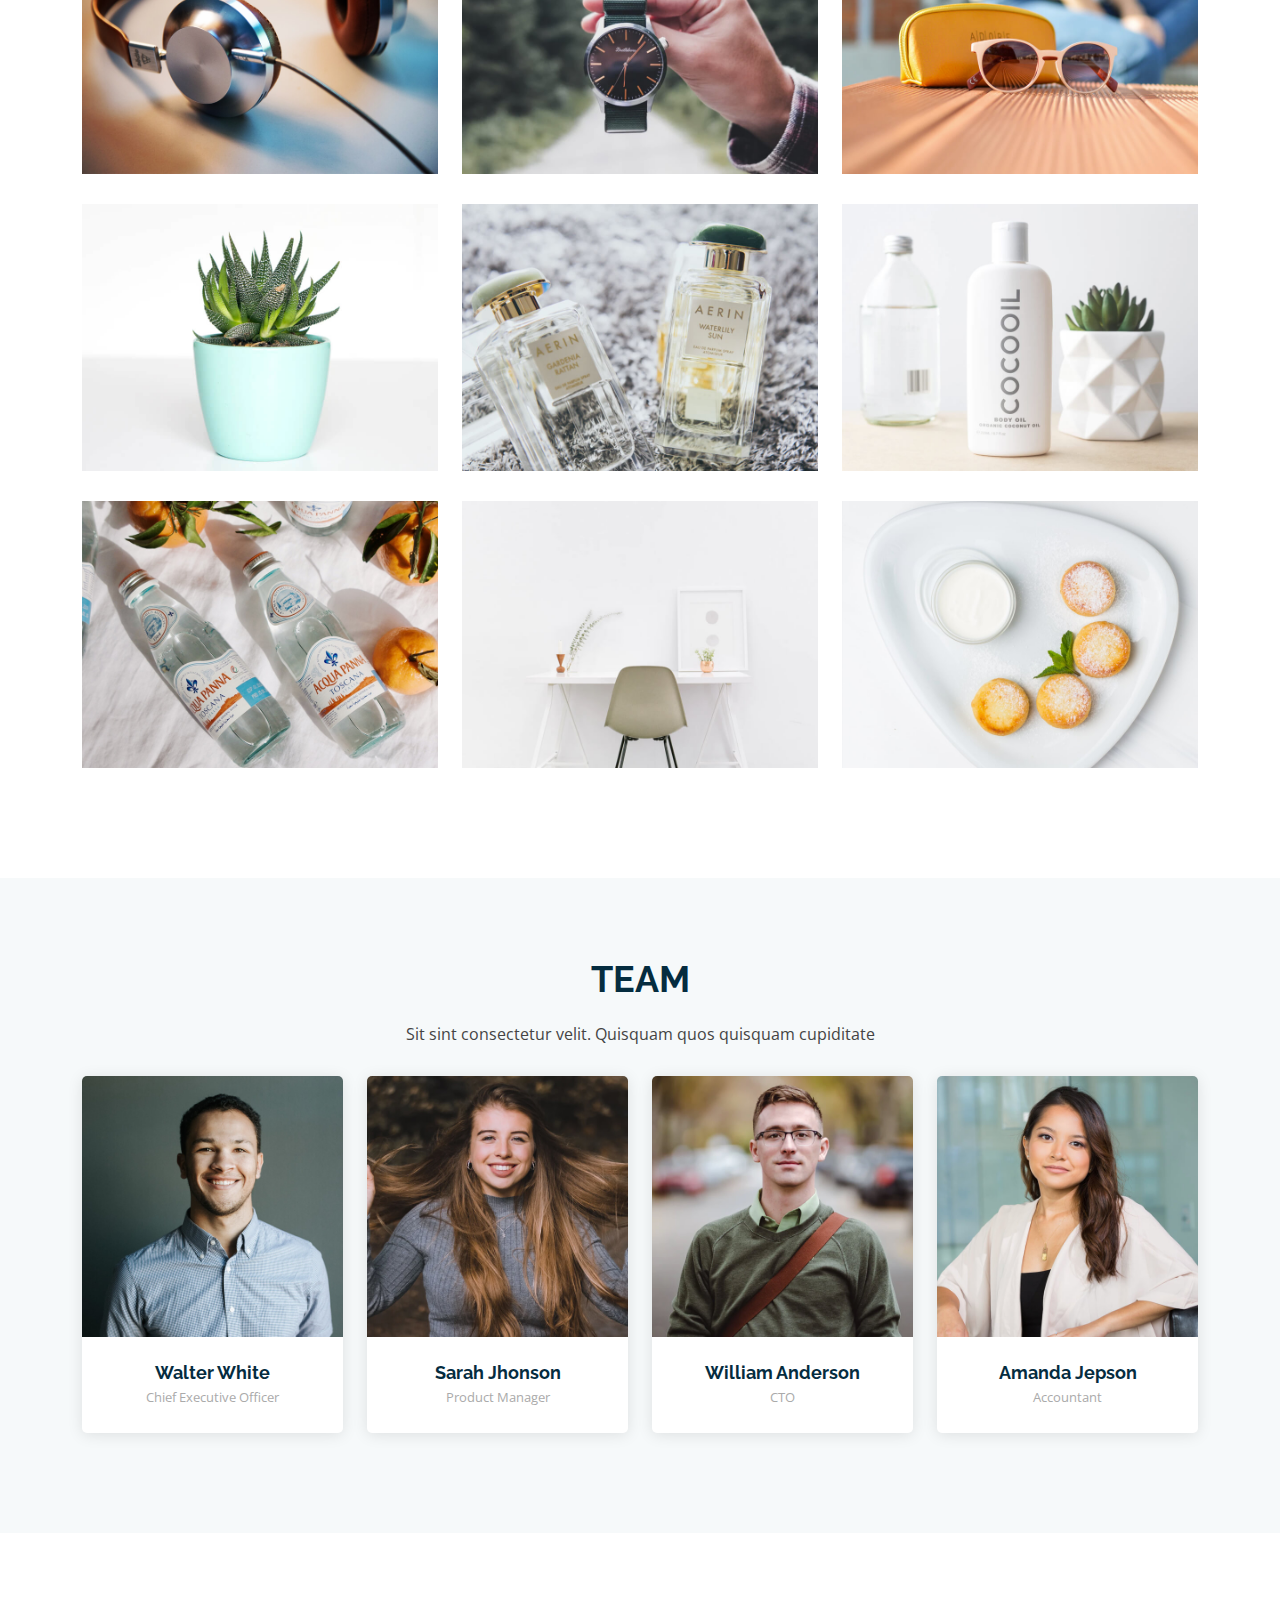
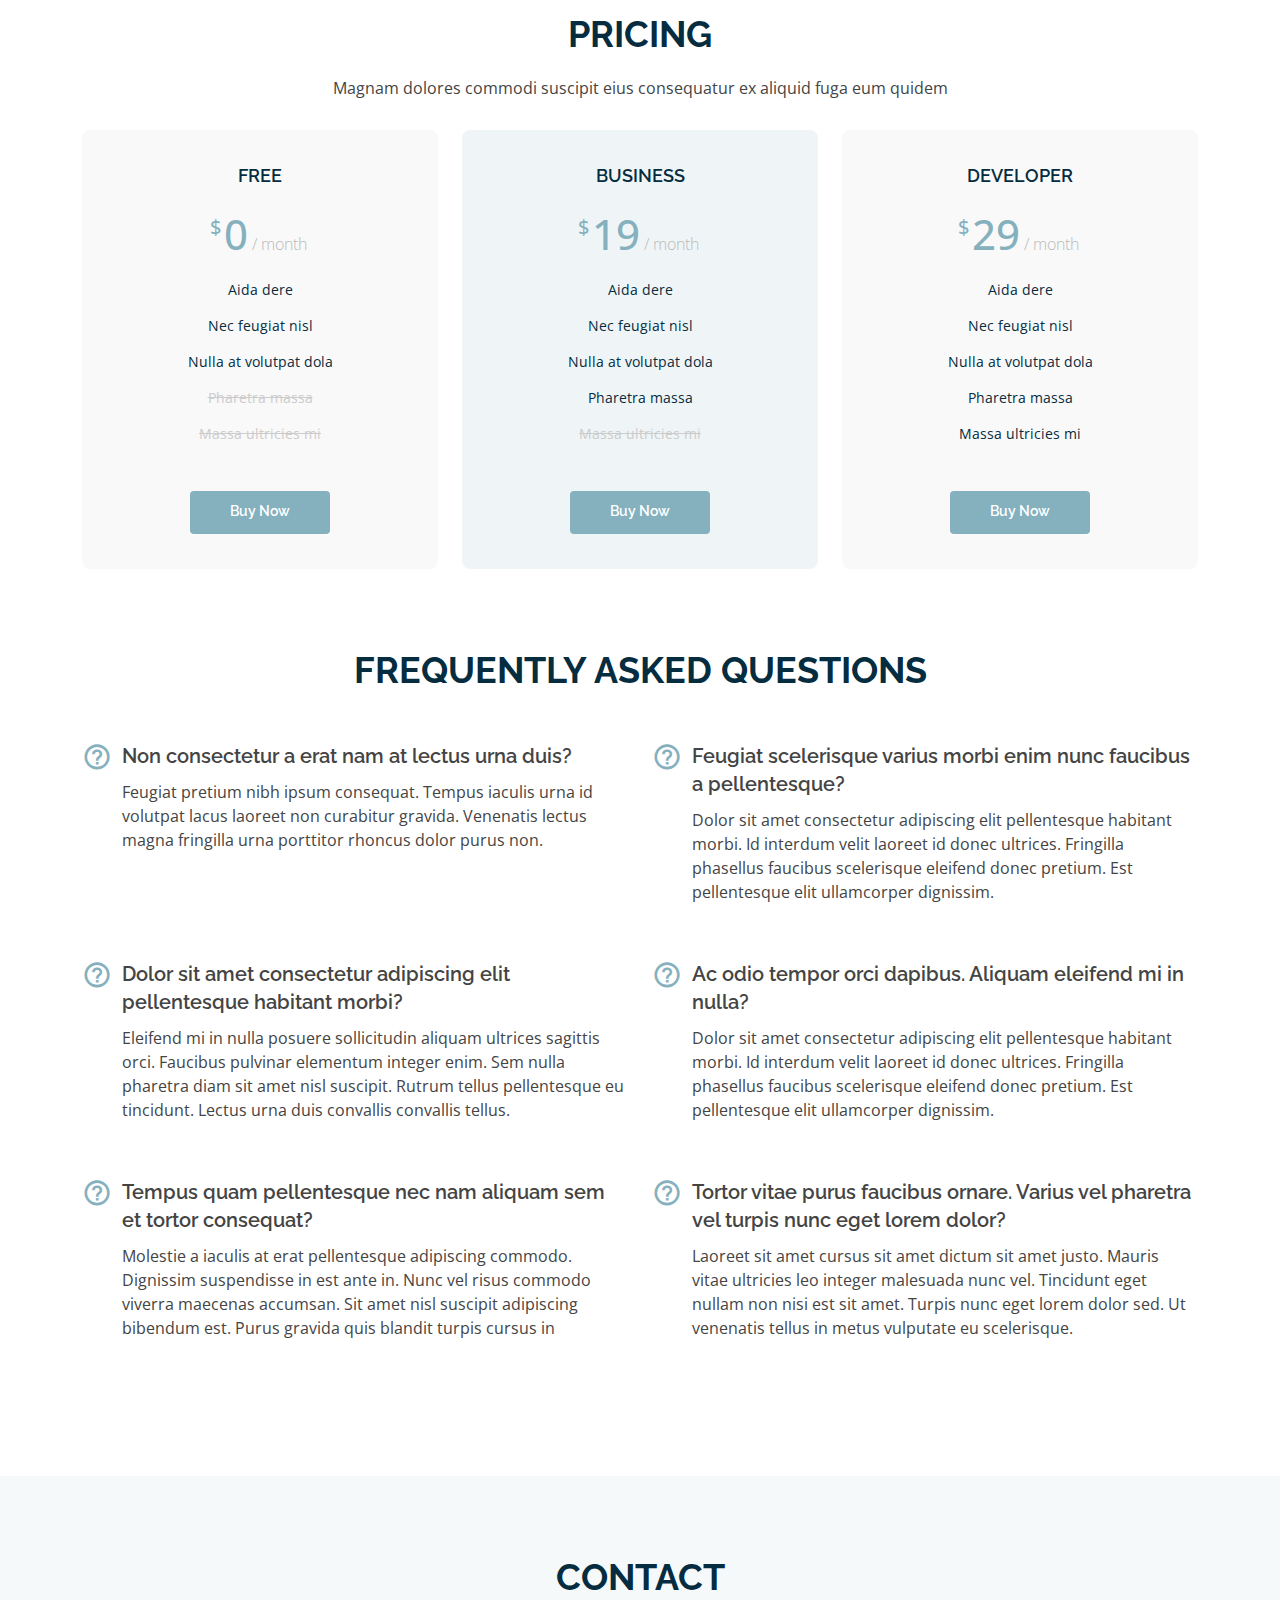
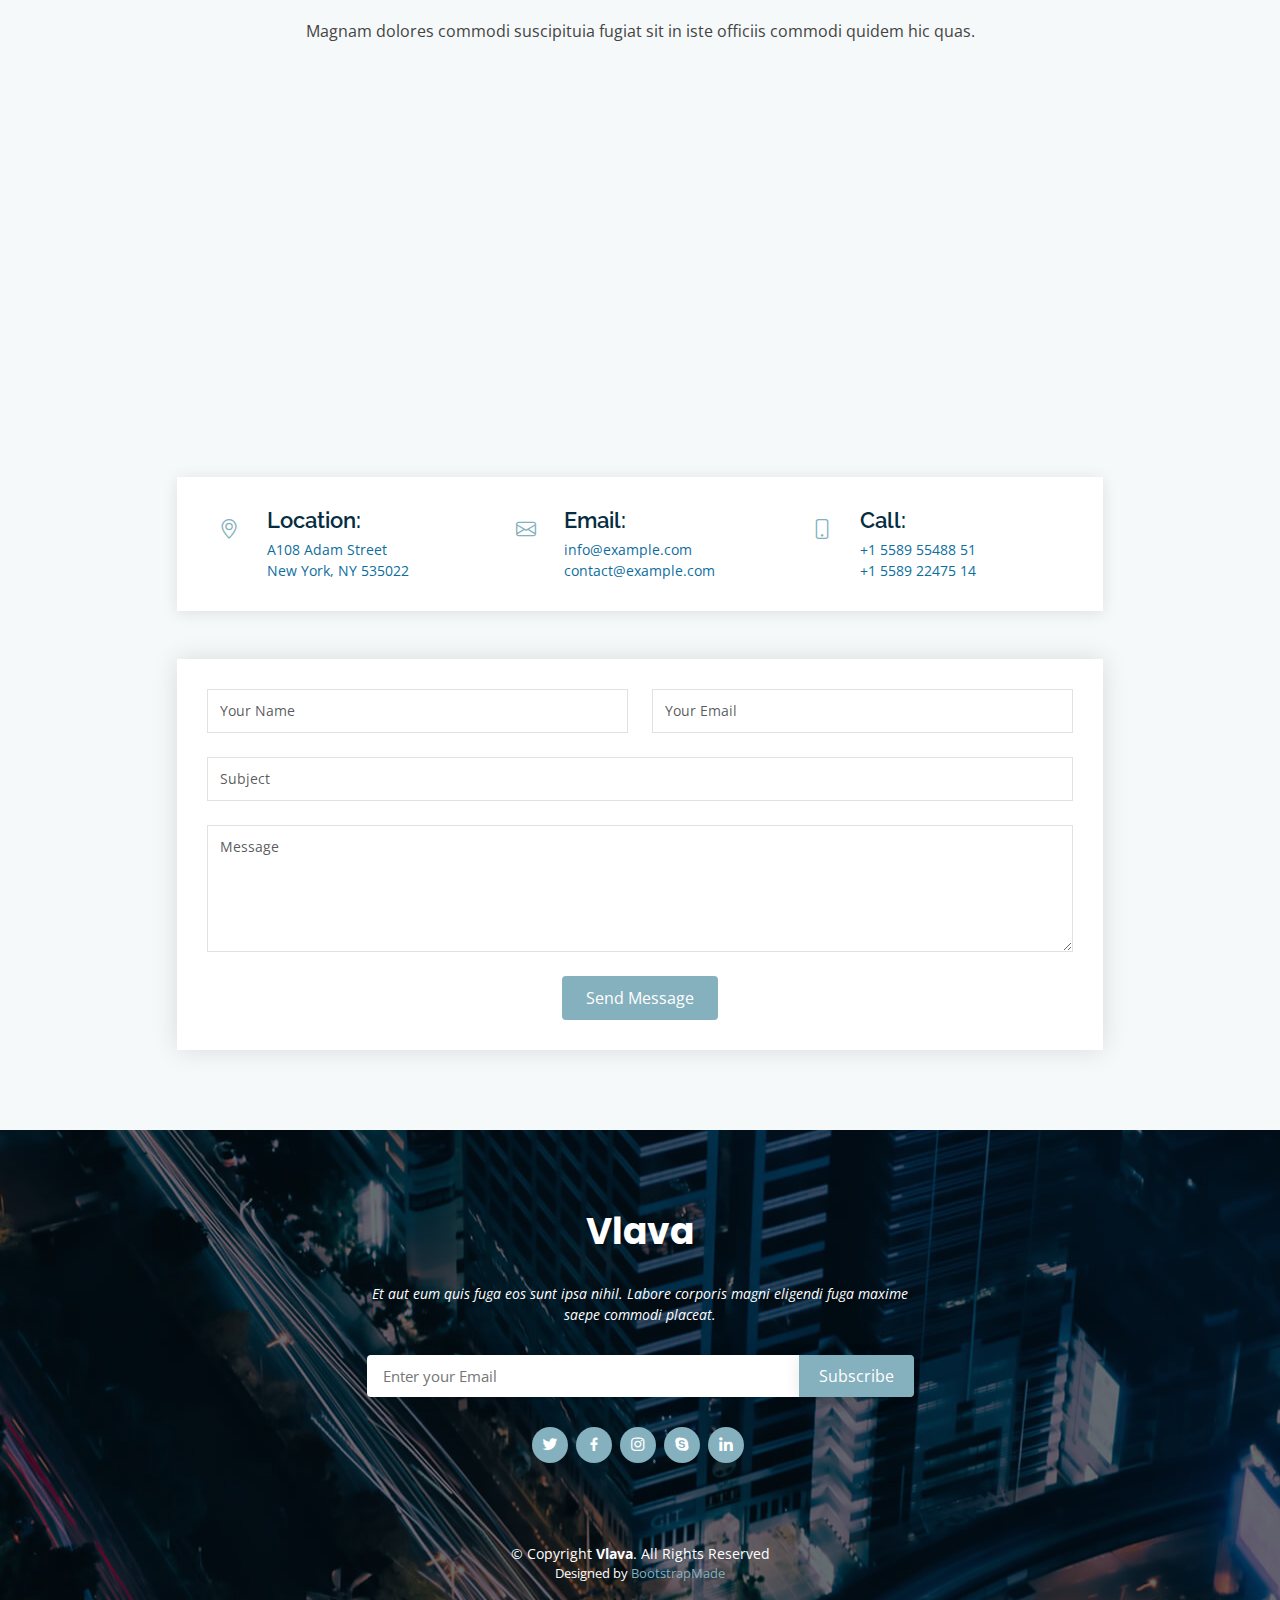
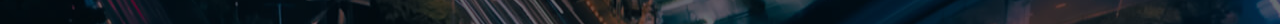
==== commit 8f0d861e: "first commit" ====
--- a/index.html
+++ b/index.html
@@ -29,7 +29,7 @@
 
   <!-- =======================================================
   * Template Name: Vlava
-  * Updated: May 30 2023 with Bootstrap v5.3.0
+  * Updated: May 30 2023 with Bootstrap v5.3.0
   * Template URL: https://bootstrapmade.com/vlava-free-bootstrap-one-page-template/
   * Author: BootstrapMade.com
   * License: https://bootstrapmade.com/license/
@@ -84,7 +84,7 @@
   <!-- ======= Hero Section ======= -->
   <section id="hero">
     <div class="hero-container">
-      <h1>Easy start with Vlava</h1>
+      <h1>Easy start with yaya</h1>
       <h2>We are team of talented designers making websites with Bootstrap</h2>
       <a href="#about" class="btn-get-started scrollto">Get Started</a>
     </div>
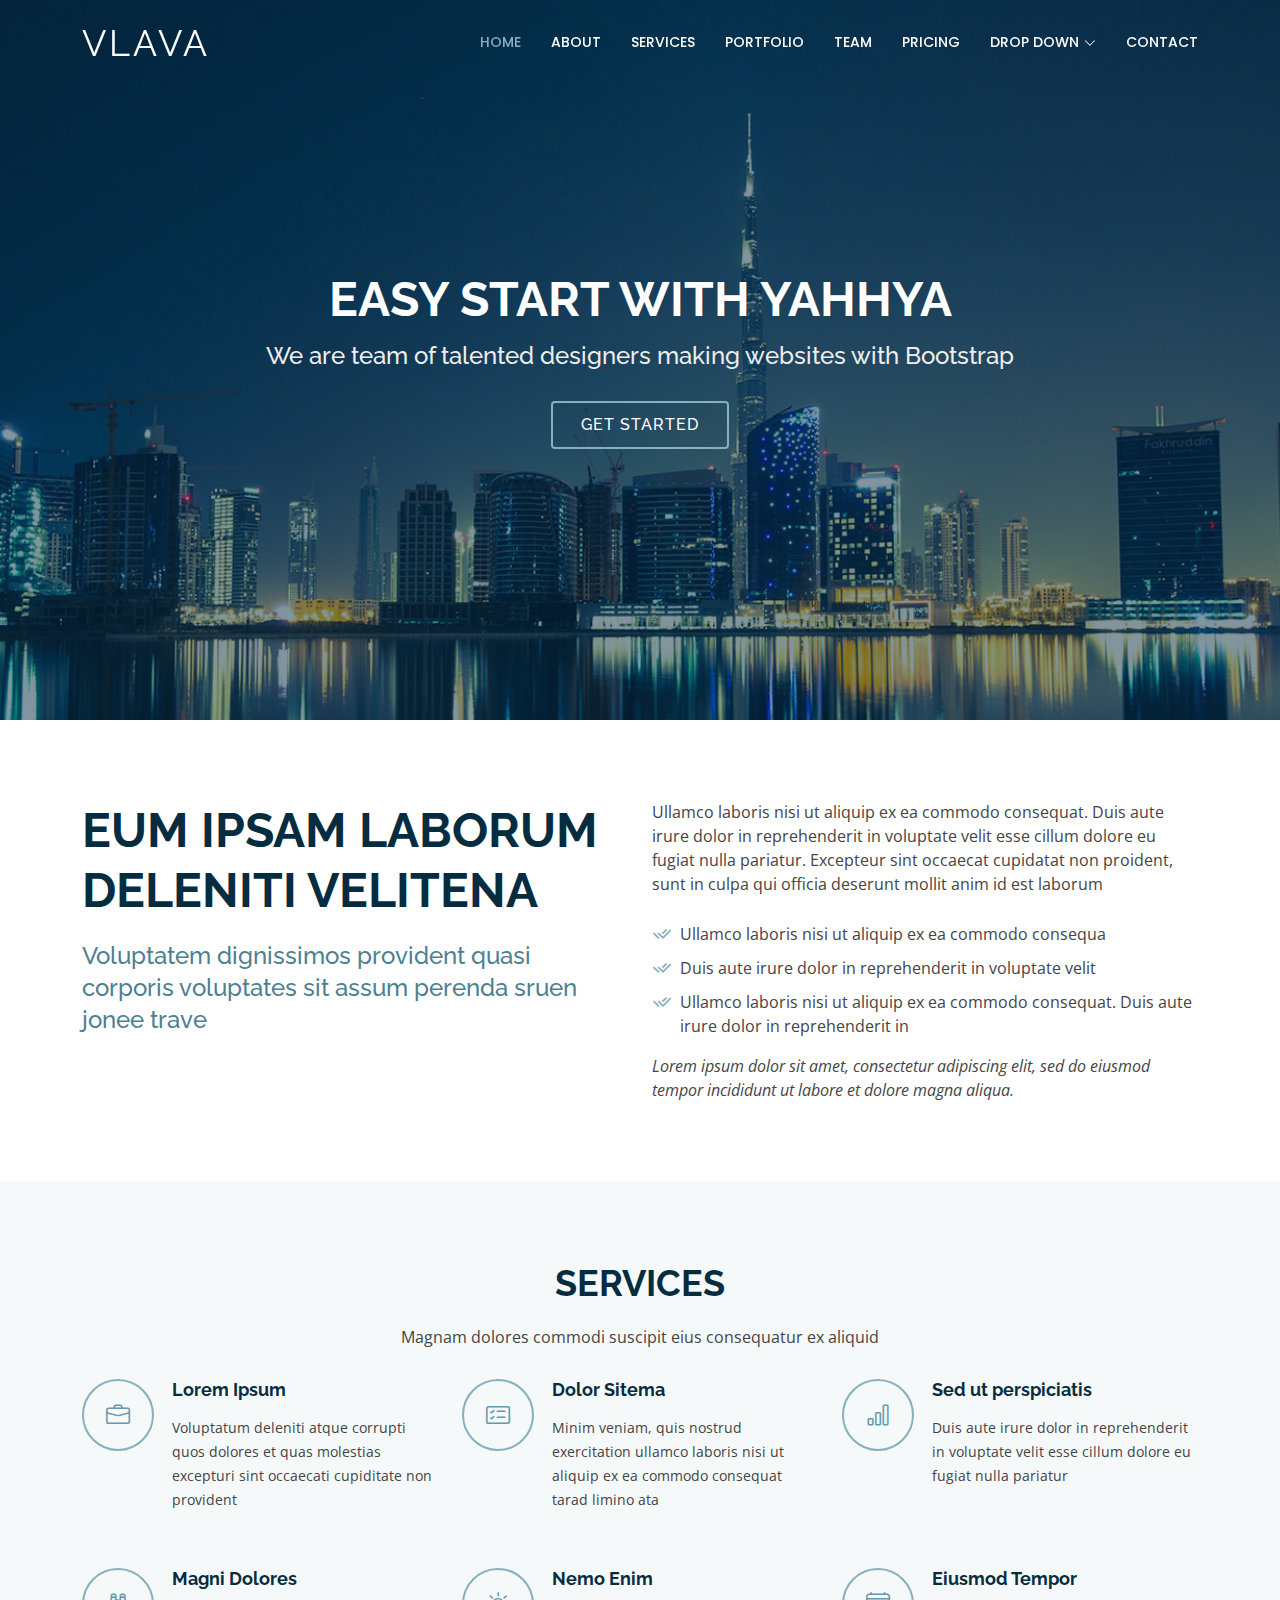
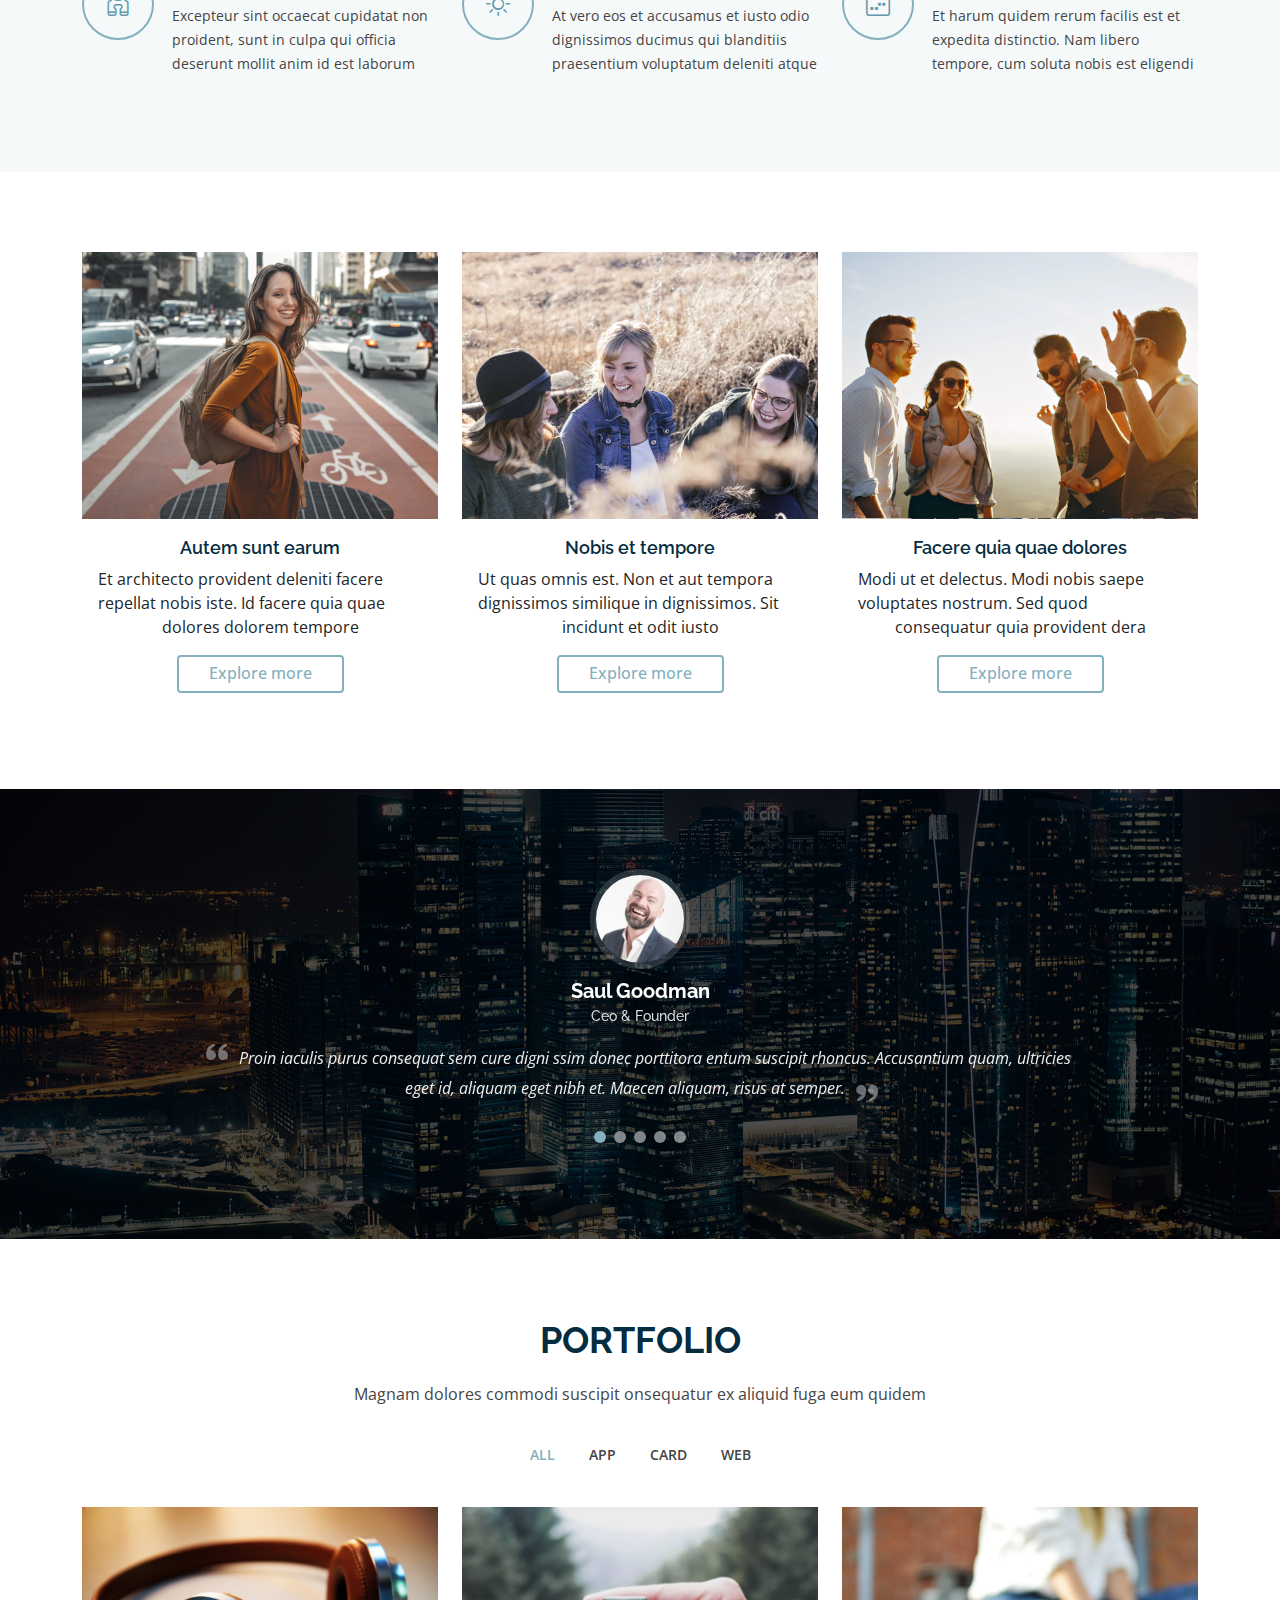
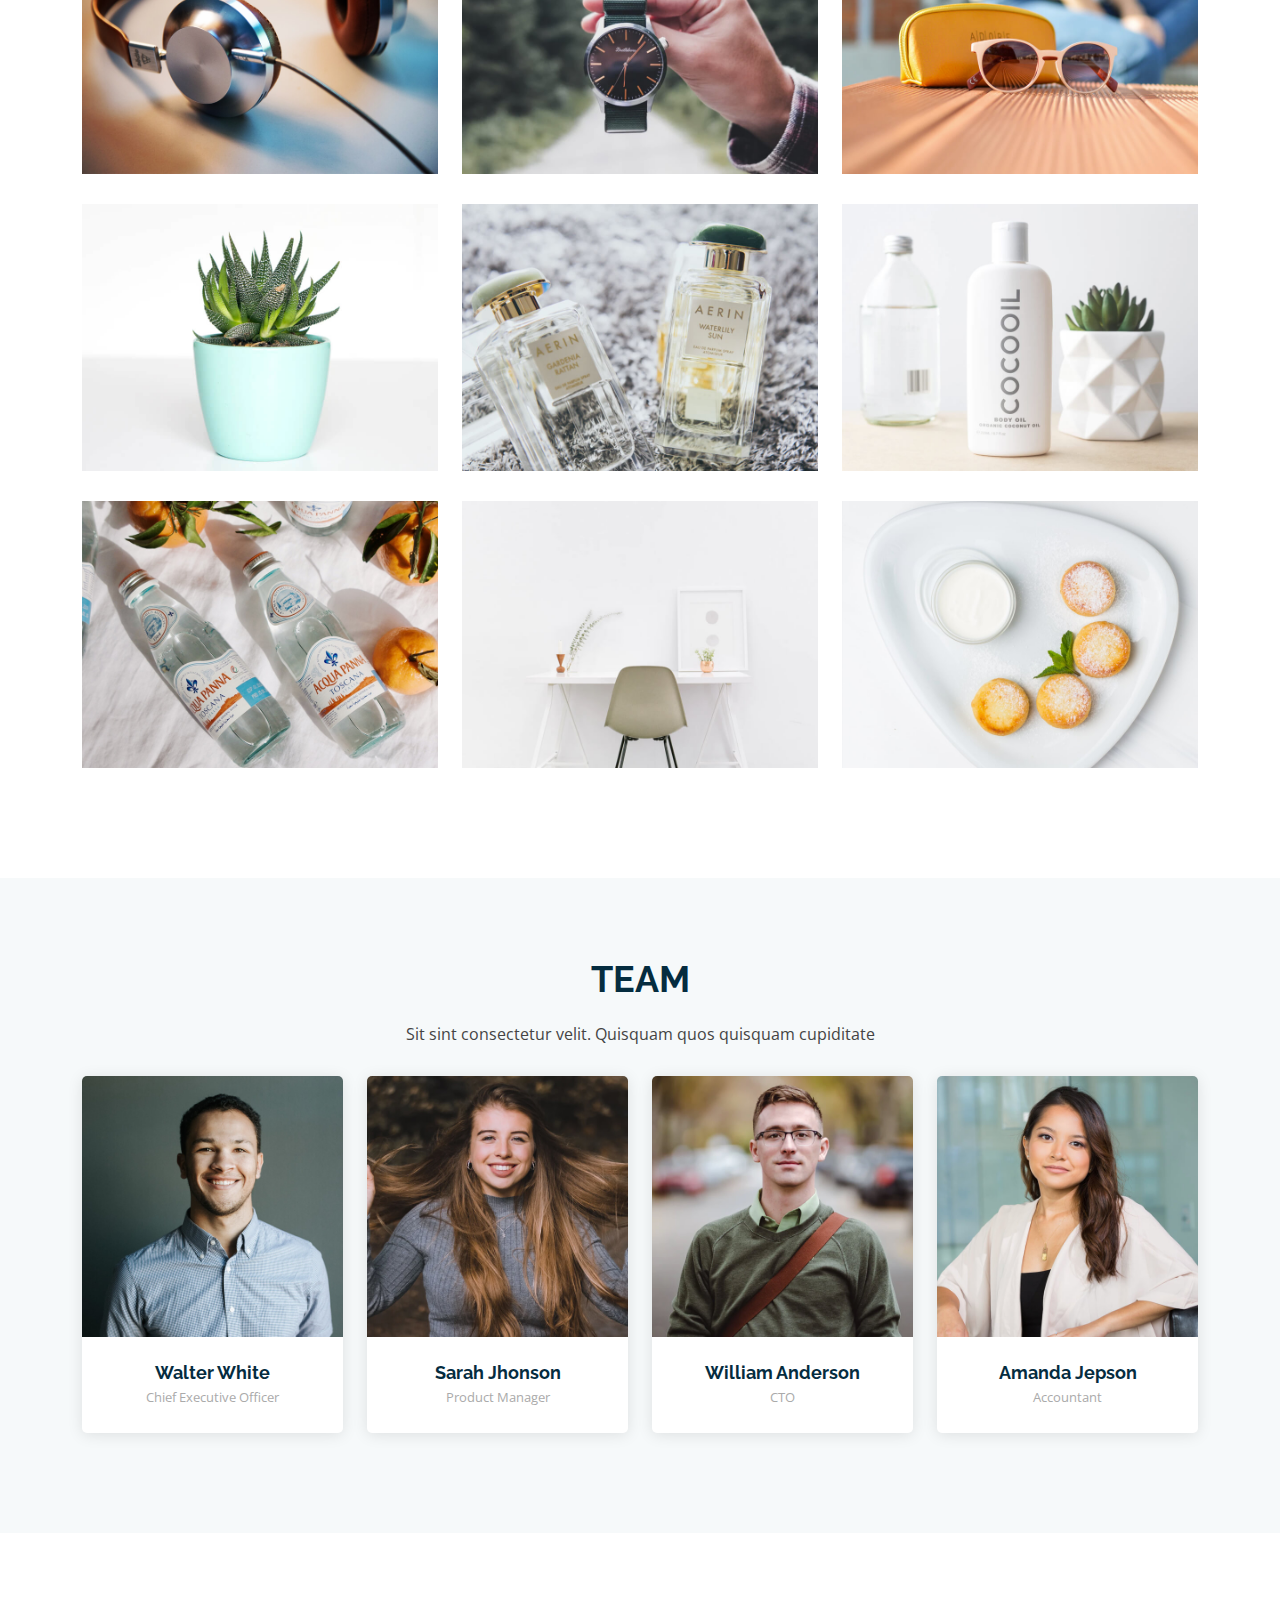
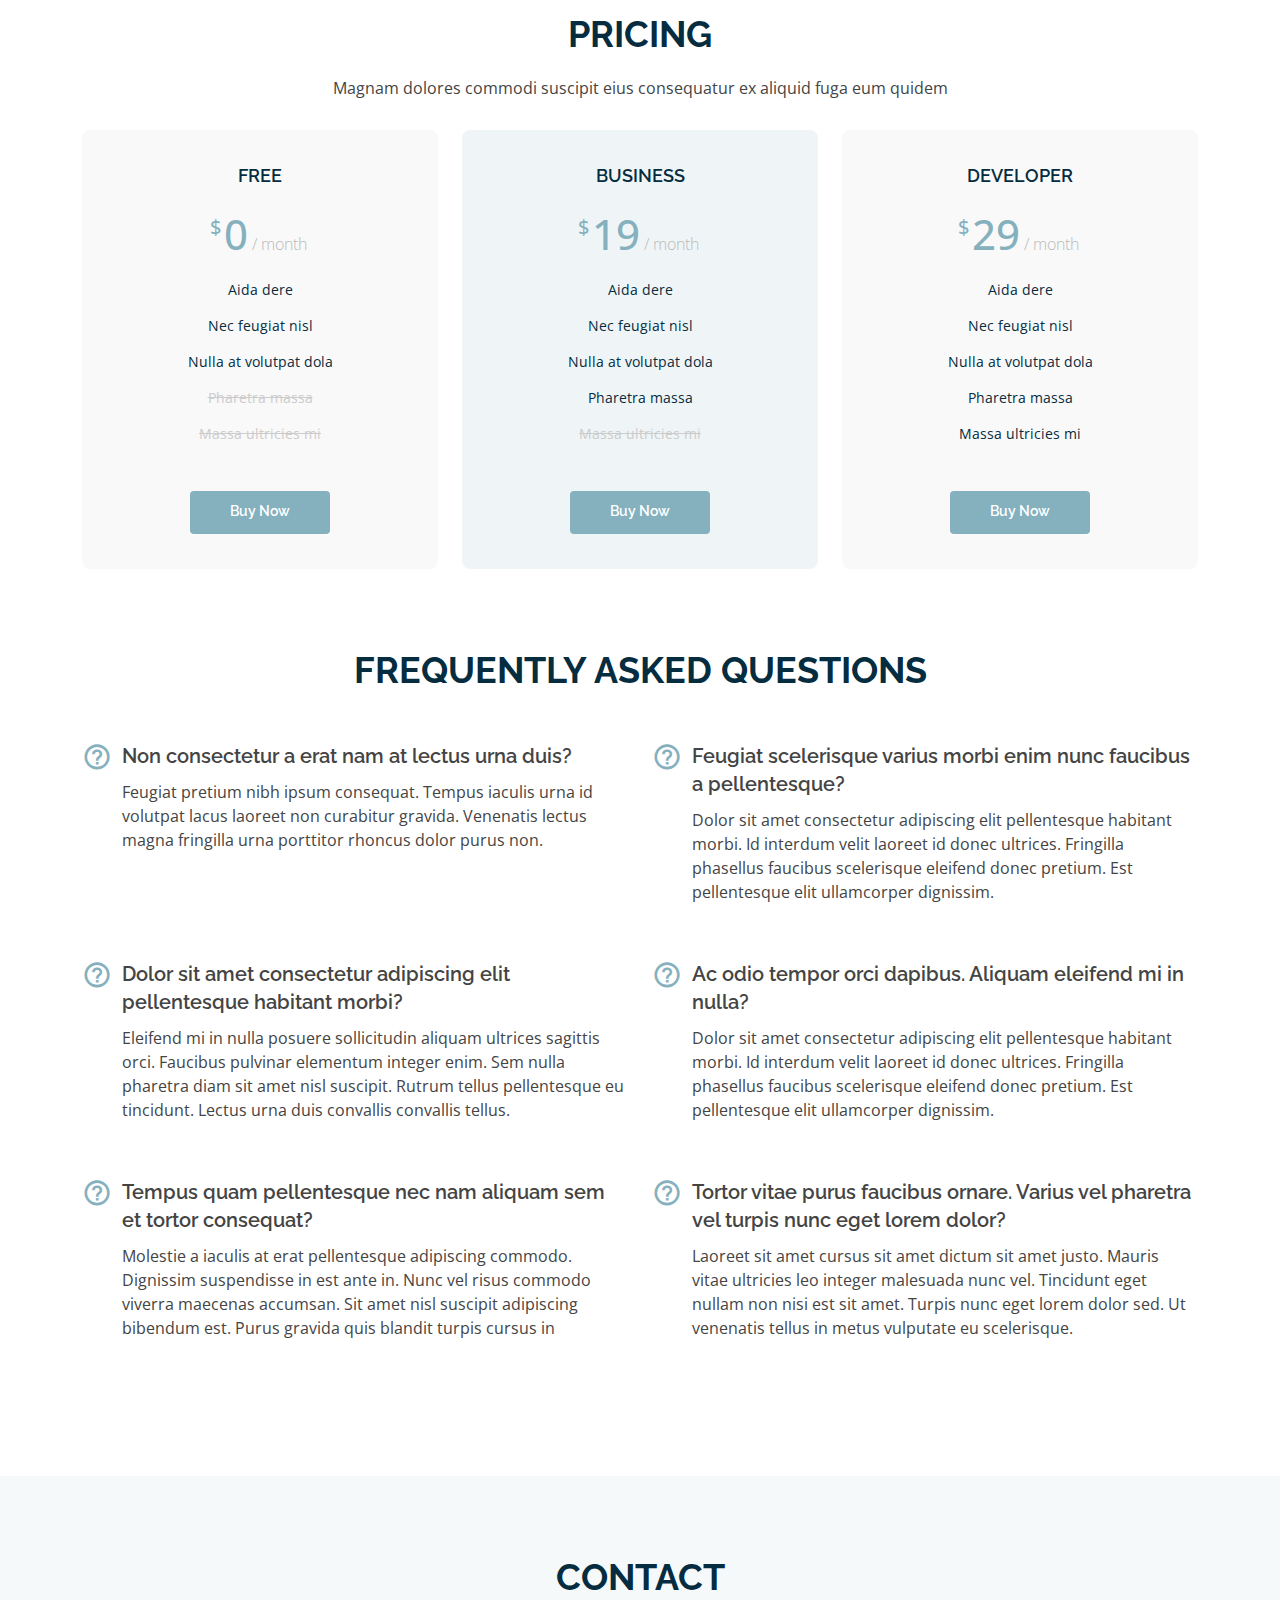
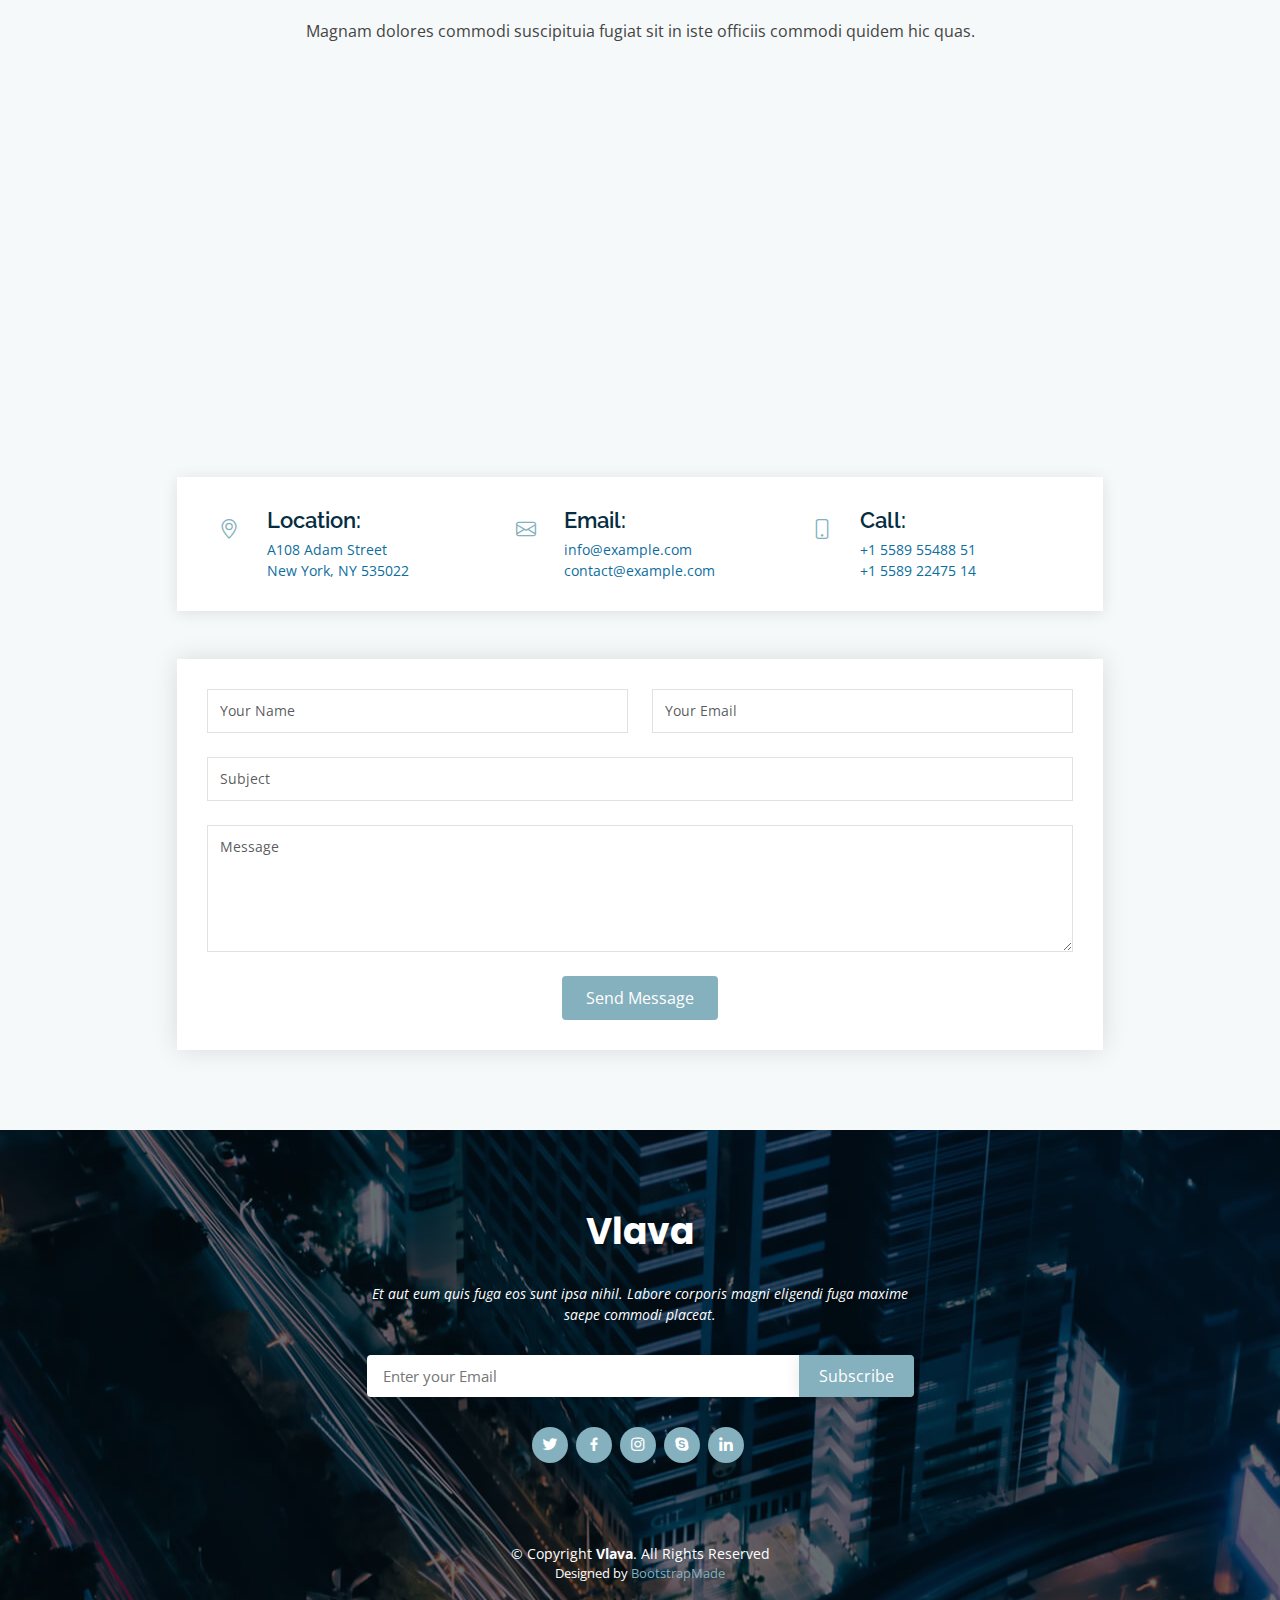
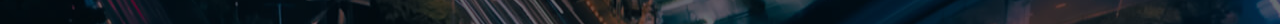
==== commit d7bf5199: "2 commit" ====
--- a/index.html
+++ b/index.html
@@ -84,7 +84,7 @@
   <!-- ======= Hero Section ======= -->
   <section id="hero">
     <div class="hero-container">
-      <h1>Easy start with yaya</h1>
+      <h1>Easy start with yahhya</h1>
       <h2>We are team of talented designers making websites with Bootstrap</h2>
       <a href="#about" class="btn-get-started scrollto">Get Started</a>
     </div>
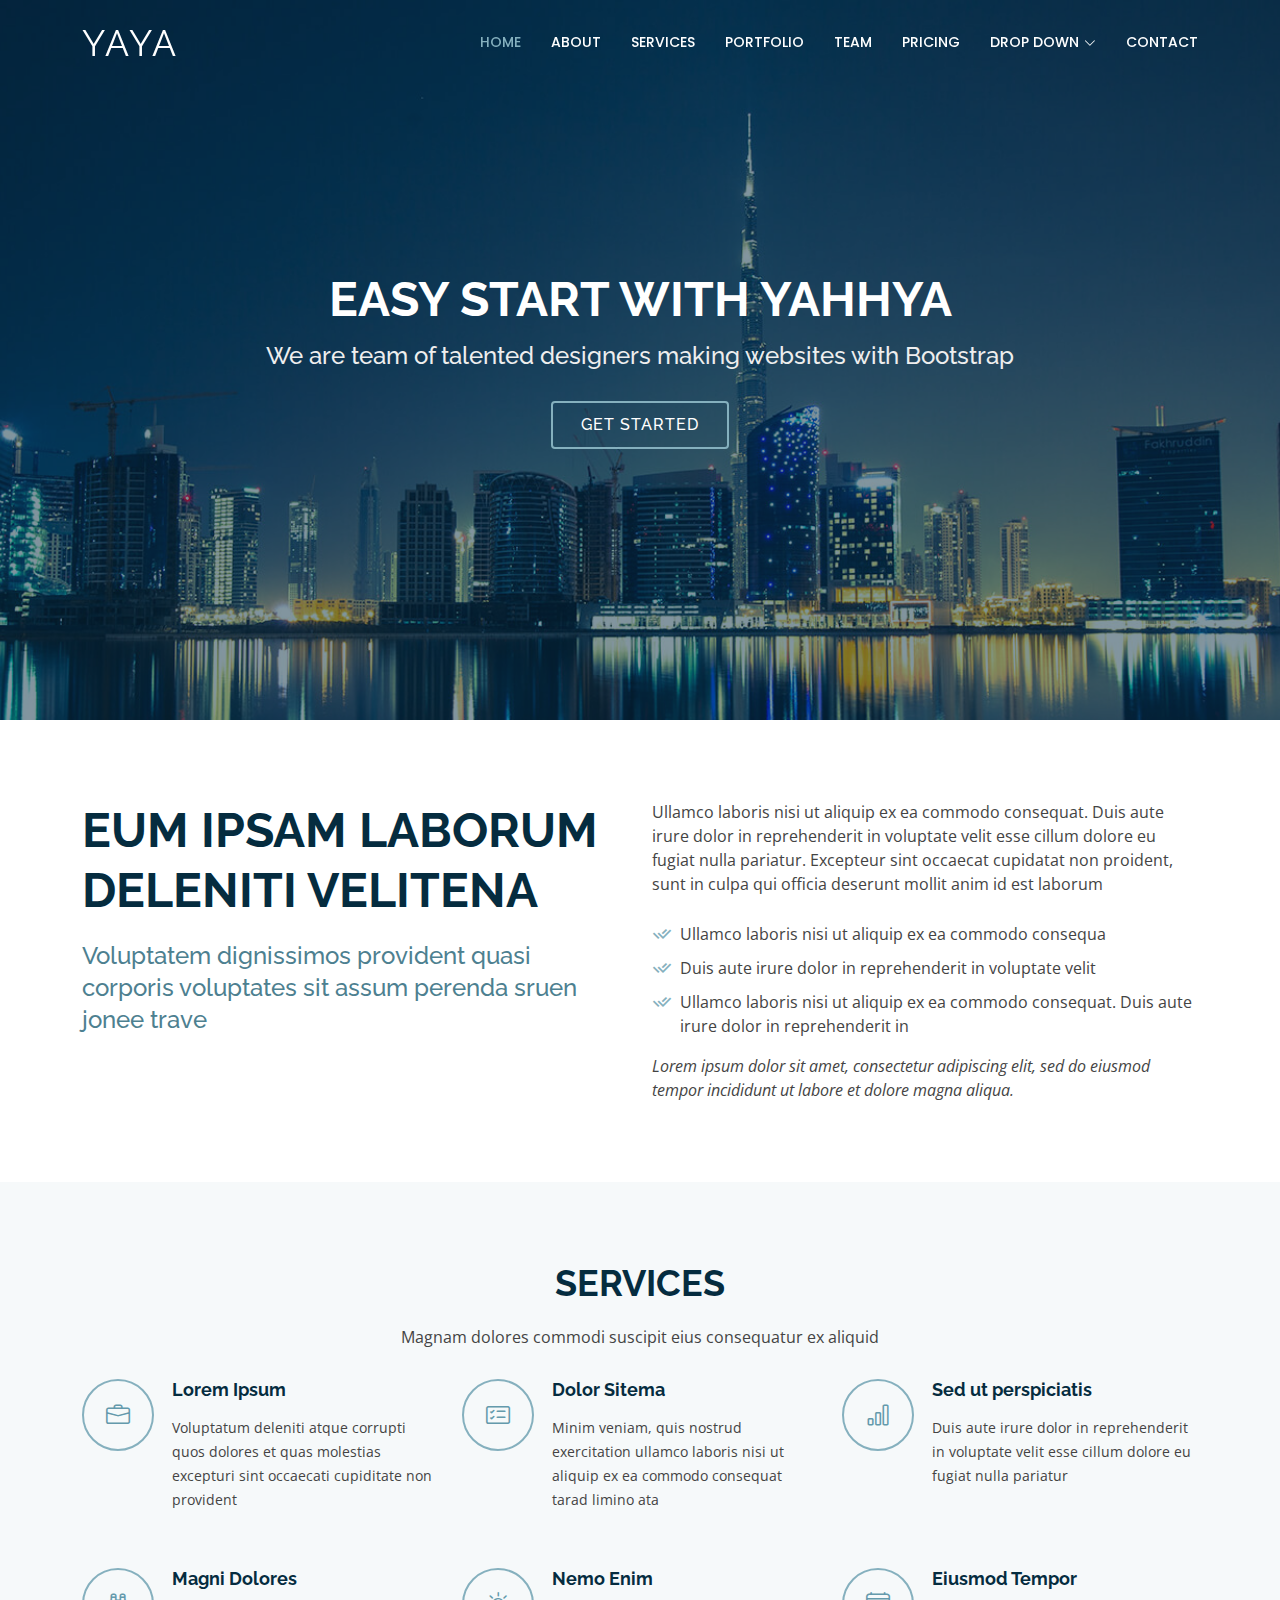
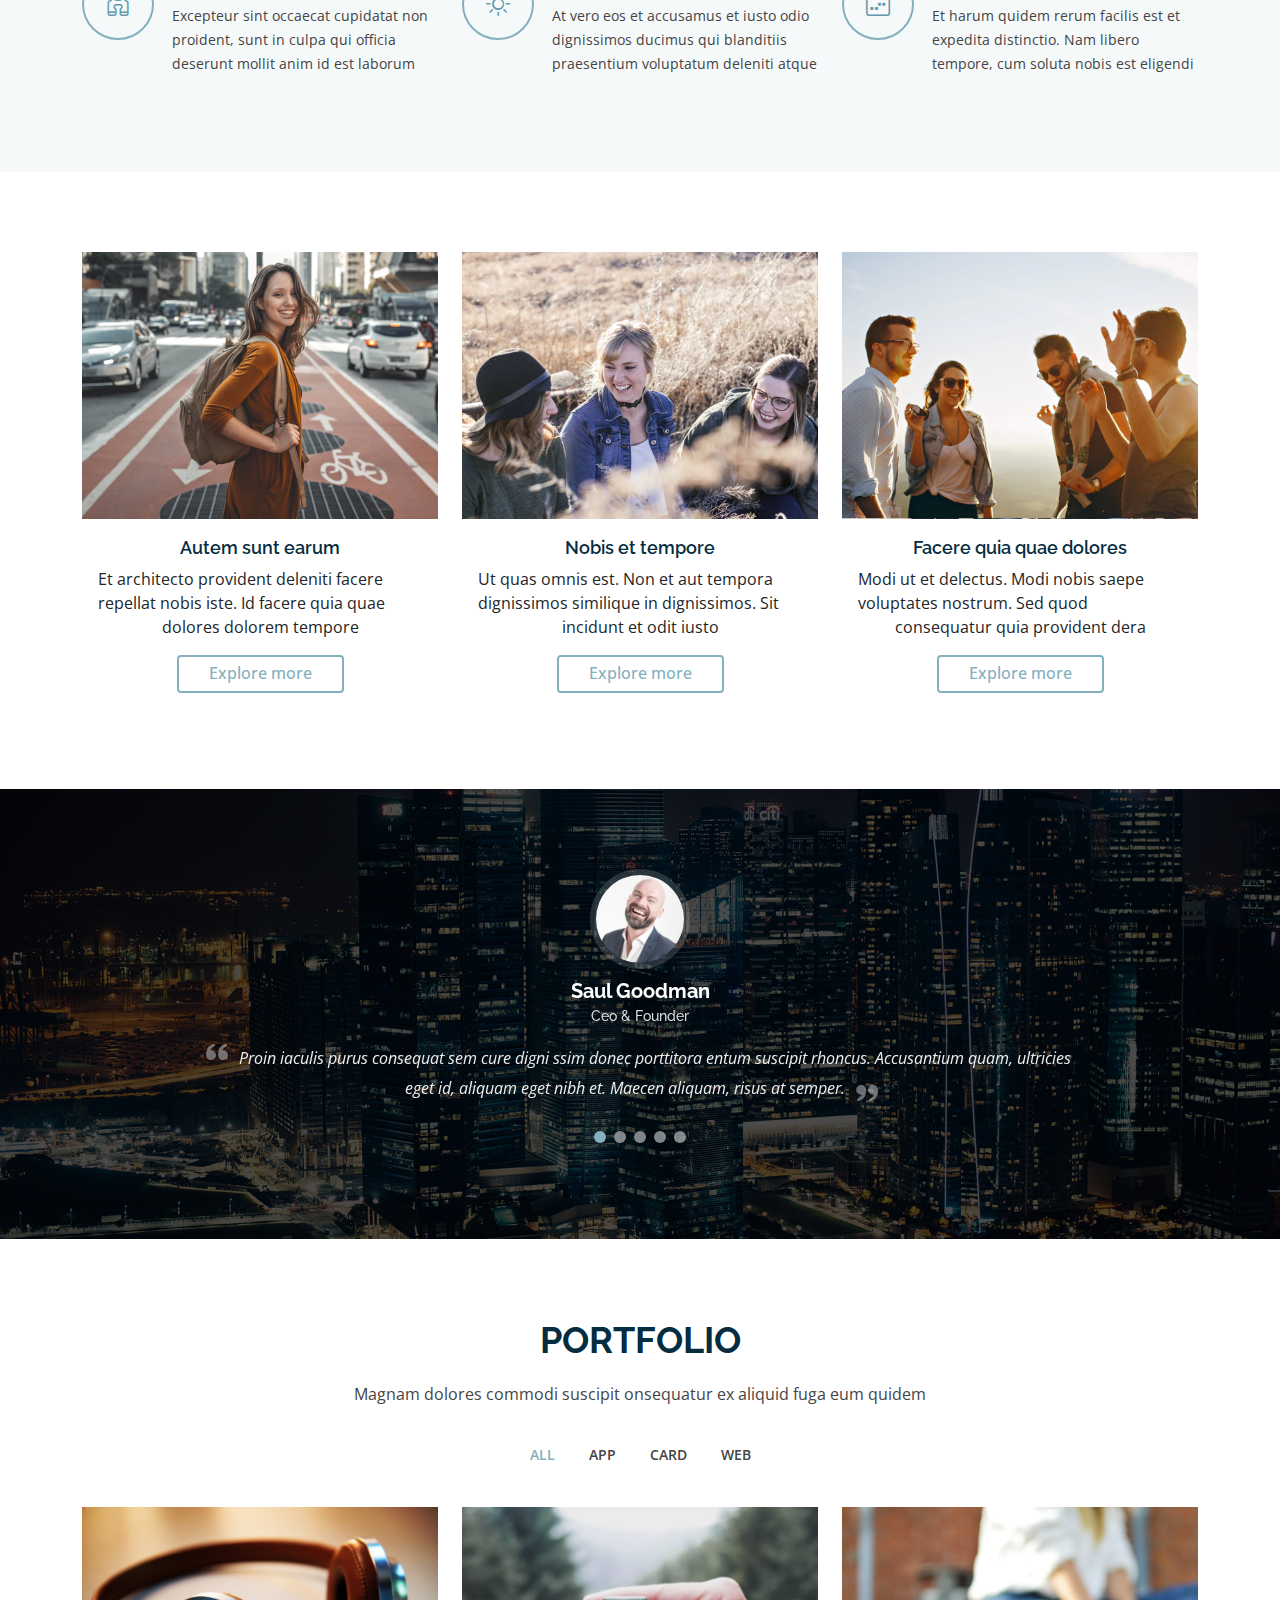
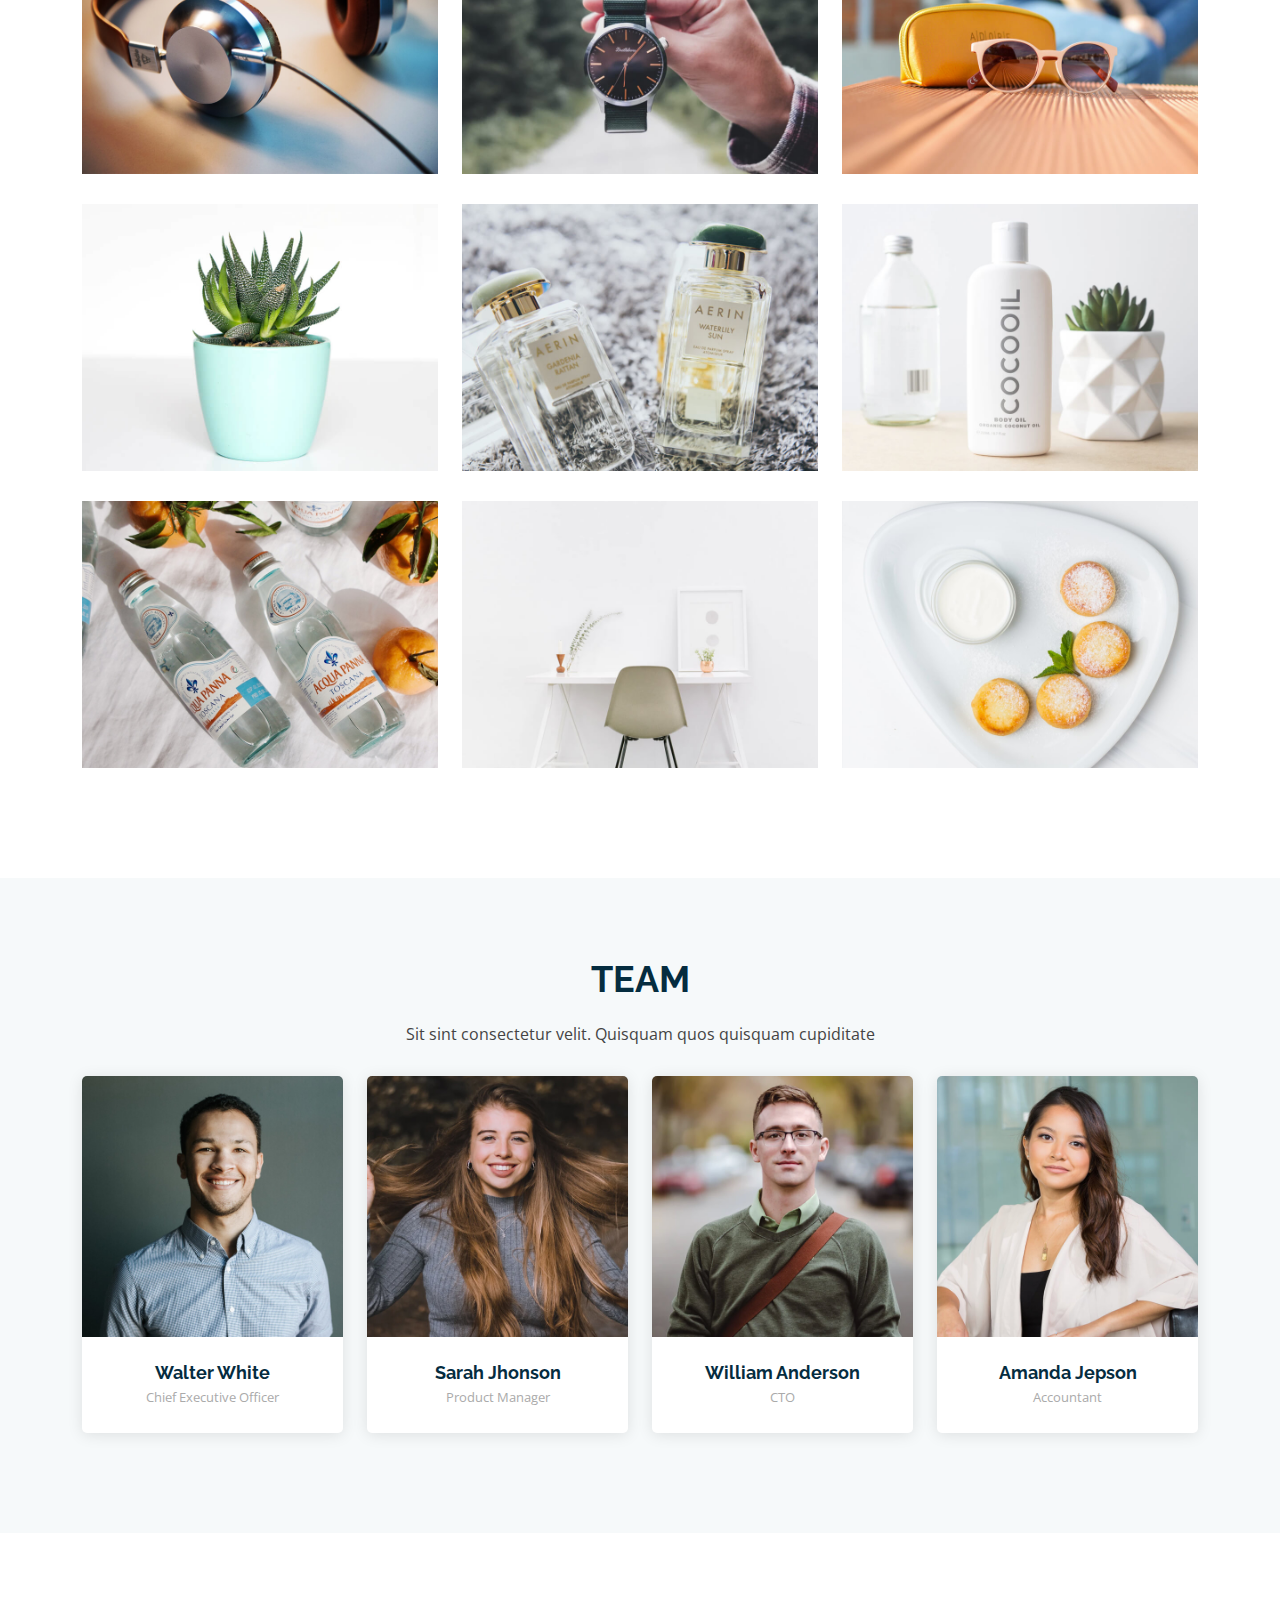
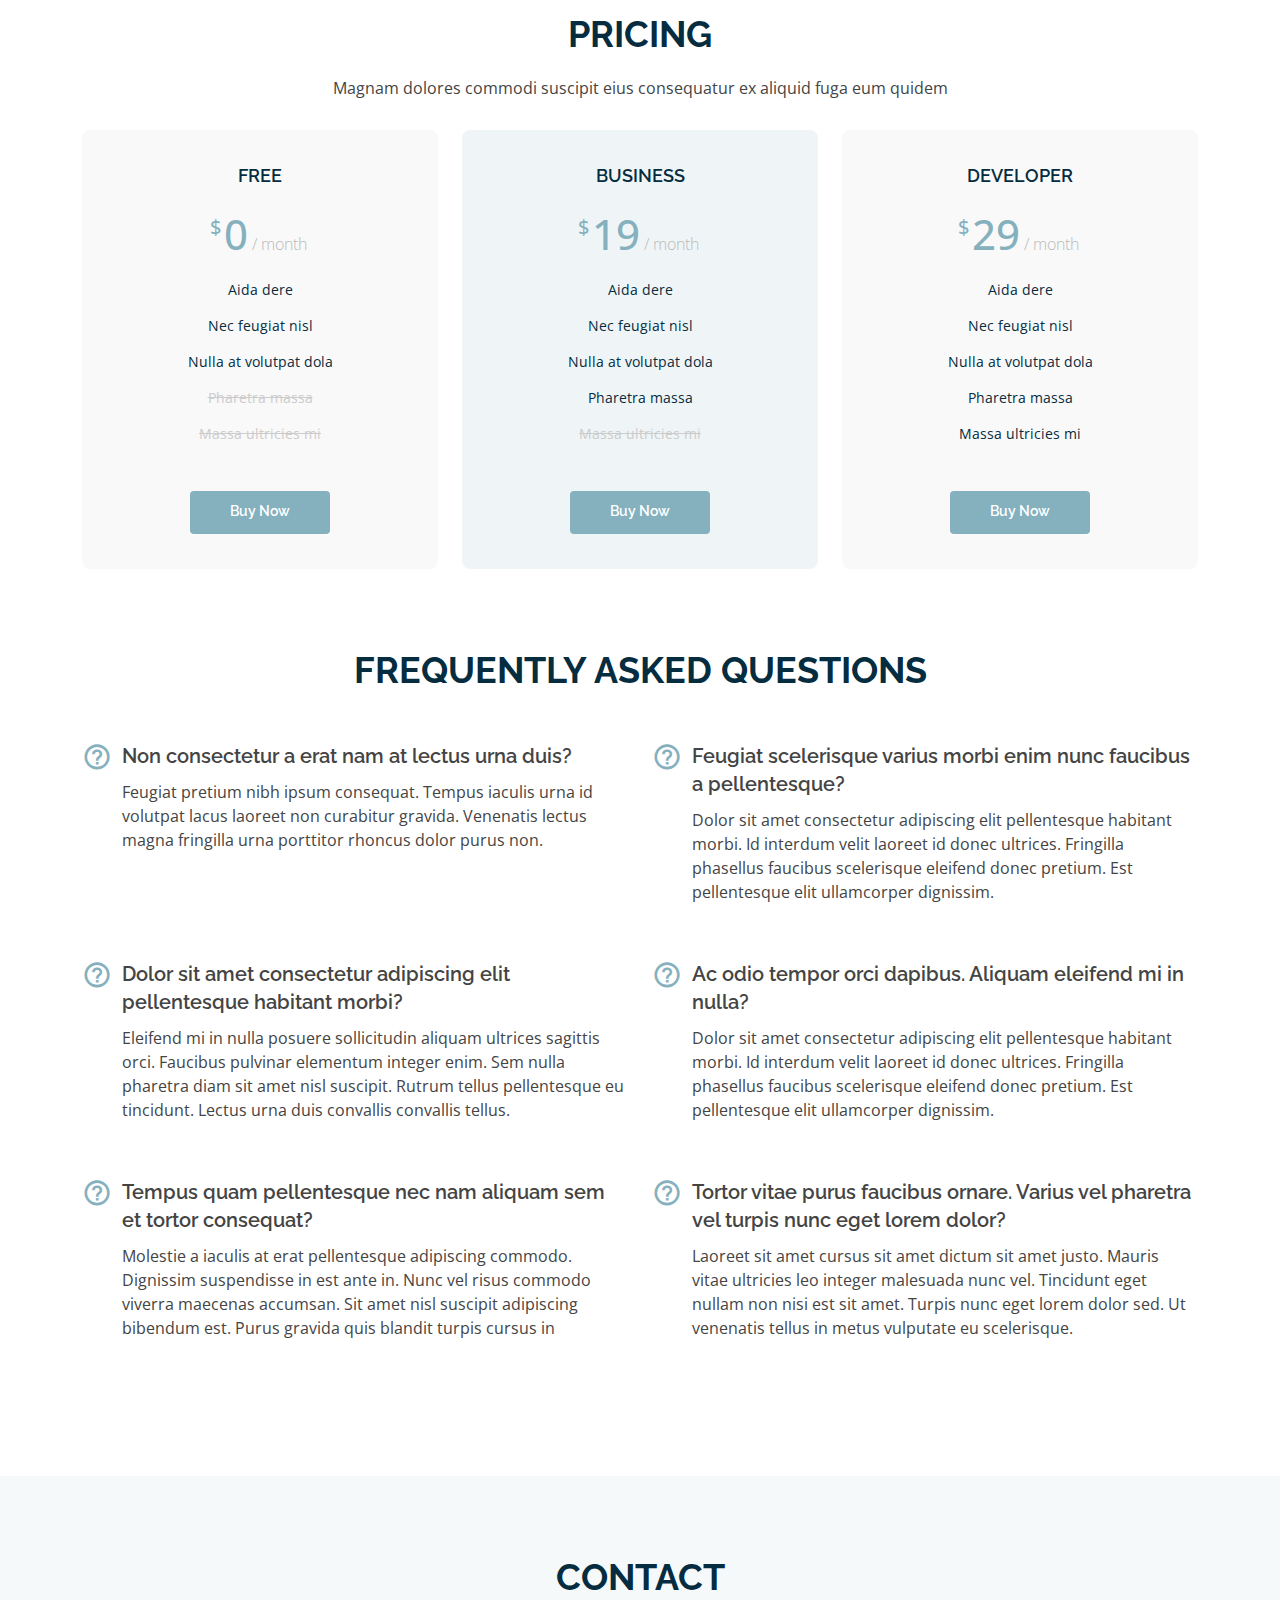
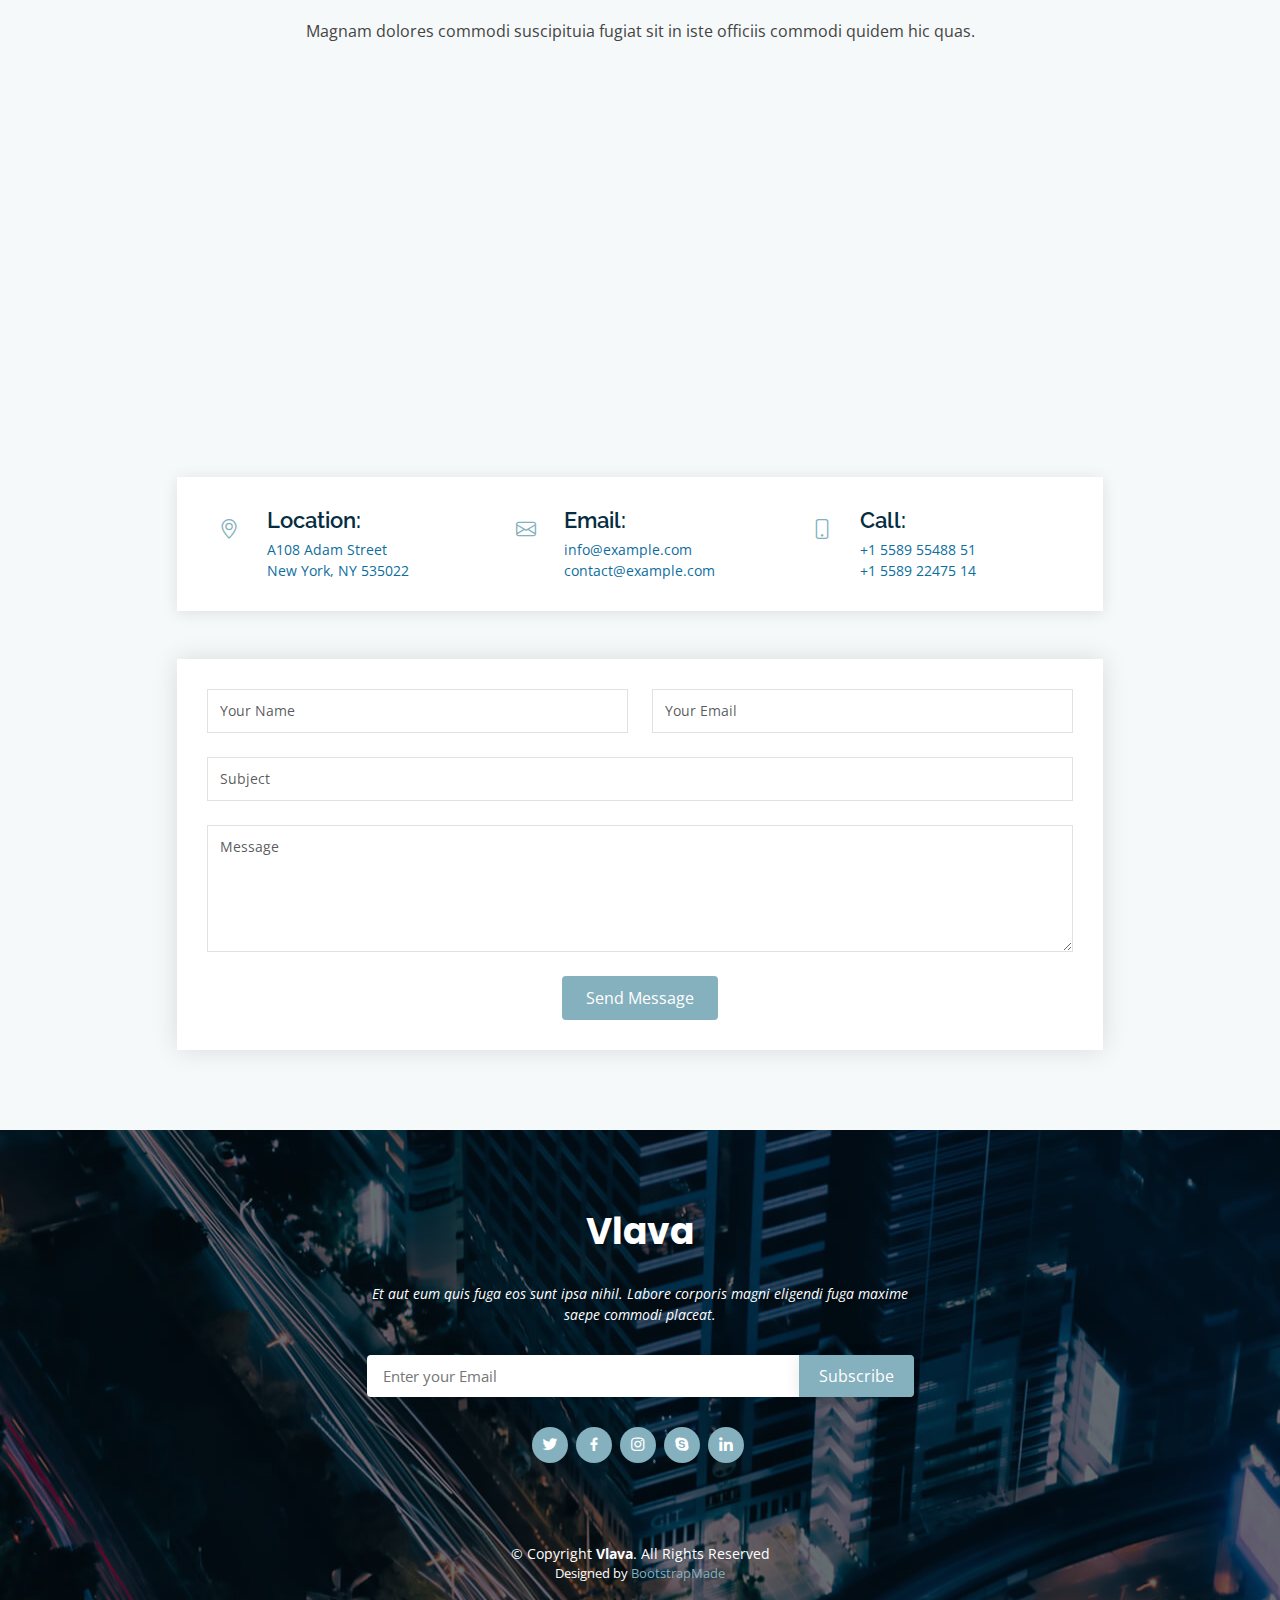
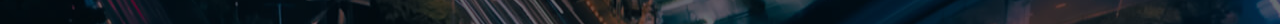
==== commit 42d881bd: "4 commit" ====
--- a/index.html
+++ b/index.html
@@ -43,7 +43,7 @@
     <div class="container d-flex align-items-center justify-content-between">
 
       <div class="logo">
-        <h1><a href="index.html">Vlava</a></h1>
+        <h1><a href="index.html">yaya</a></h1>
         <!-- Uncomment below if you prefer to use an image logo -->
         <!-- <a href="index.html"><img src="assets/img/logo.png" alt="" class="img-fluid"></a>-->
       </div>
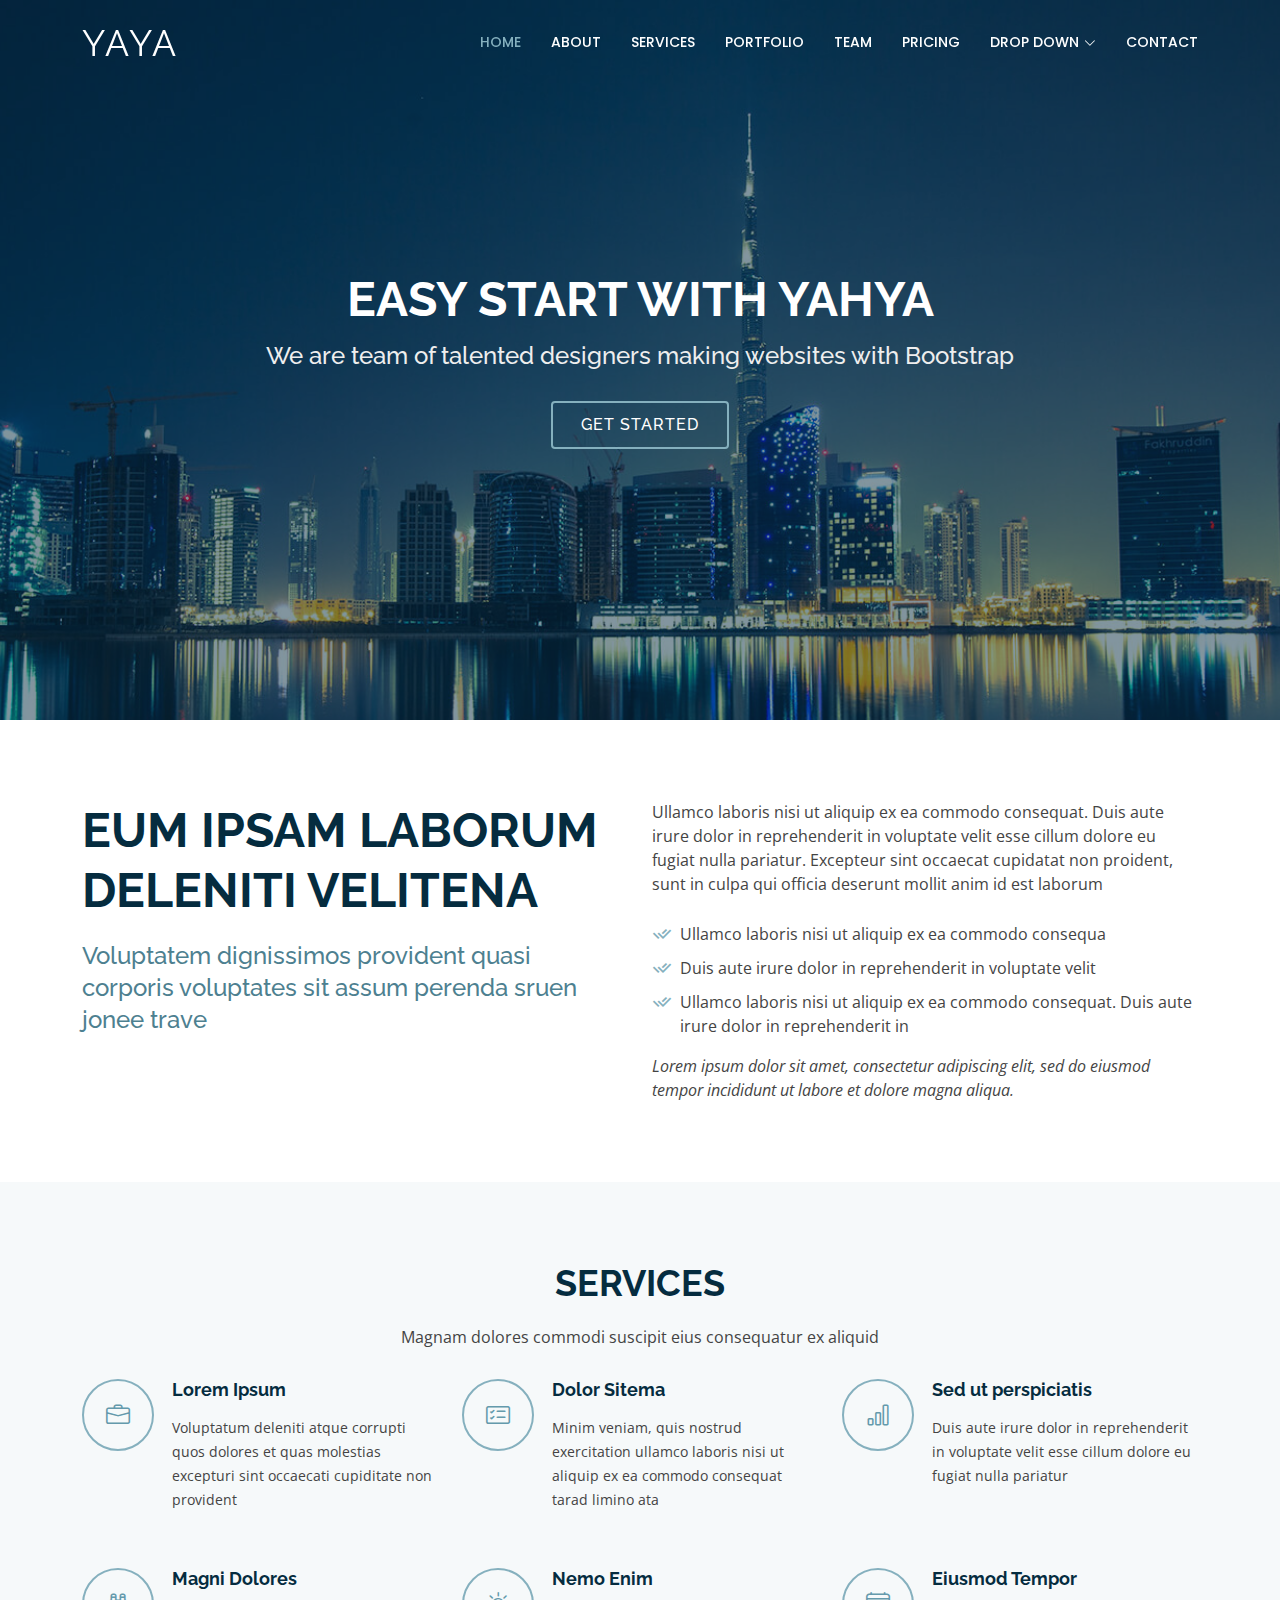
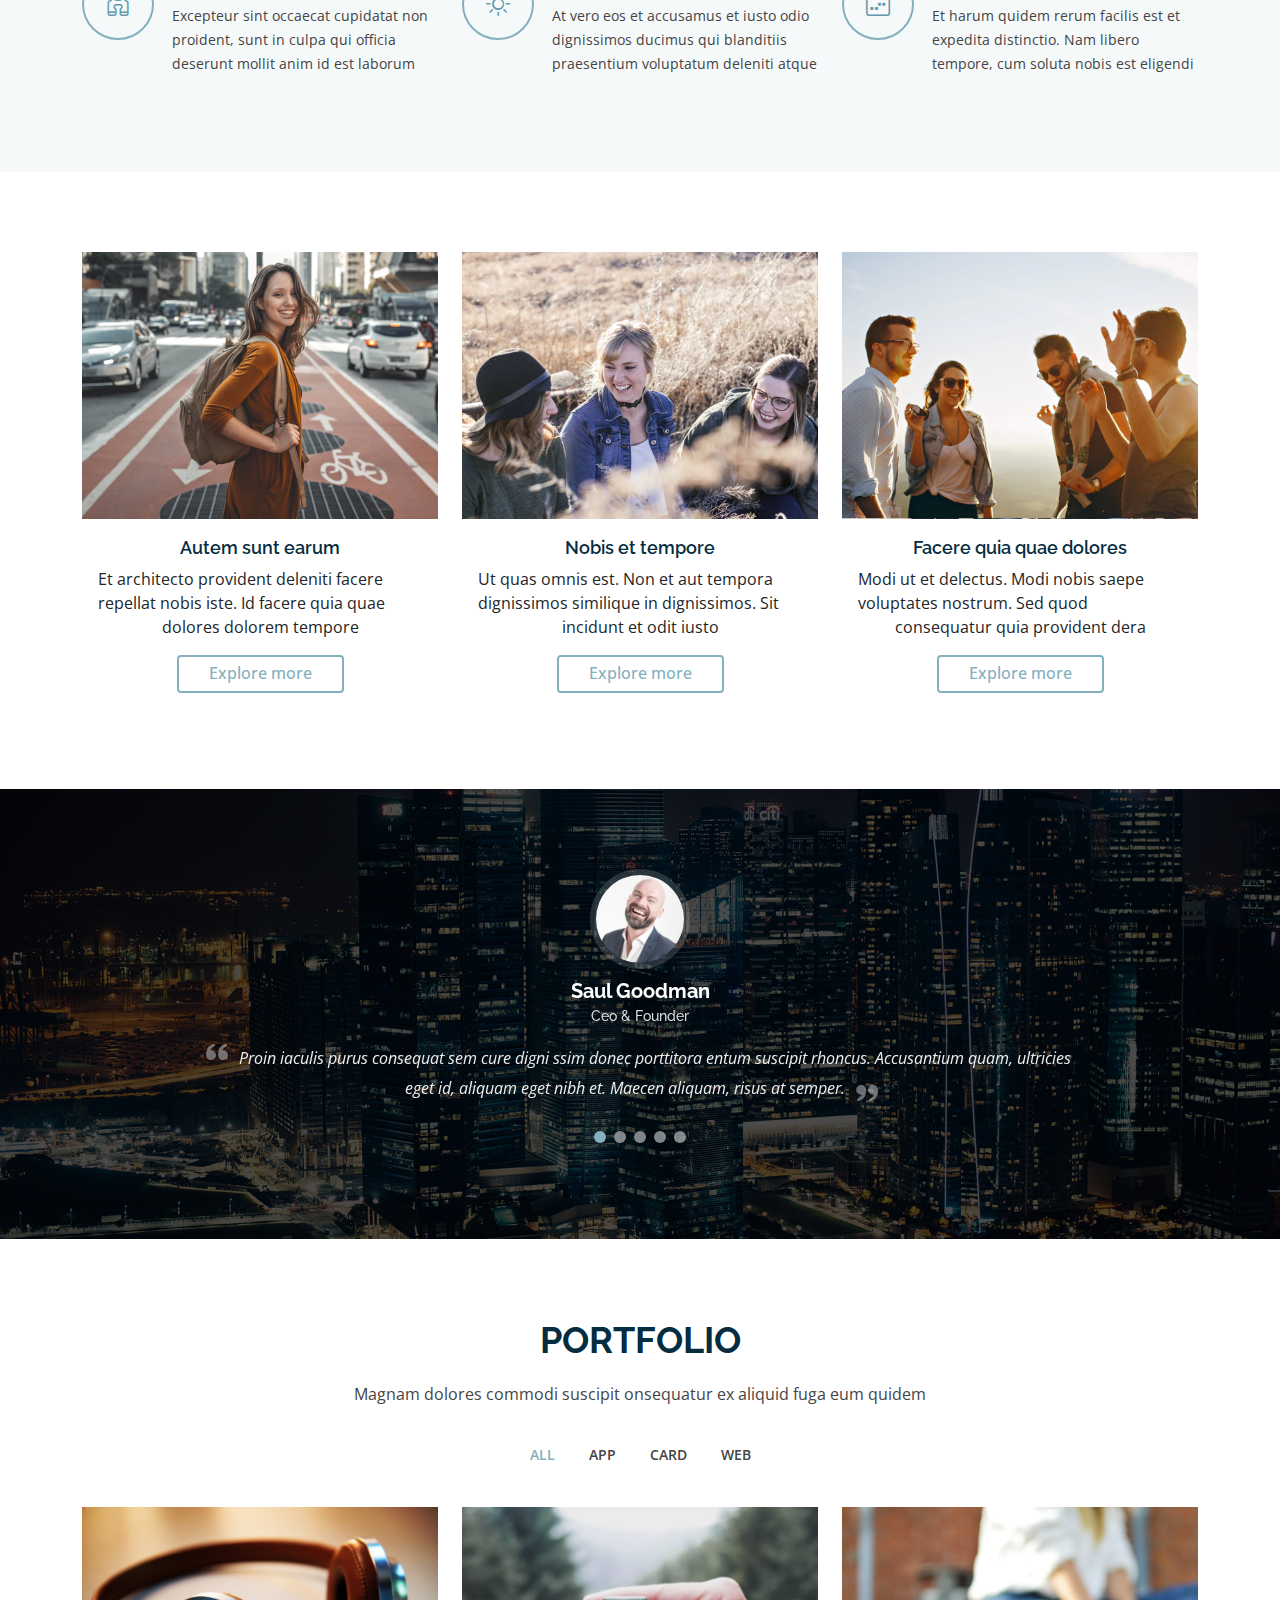
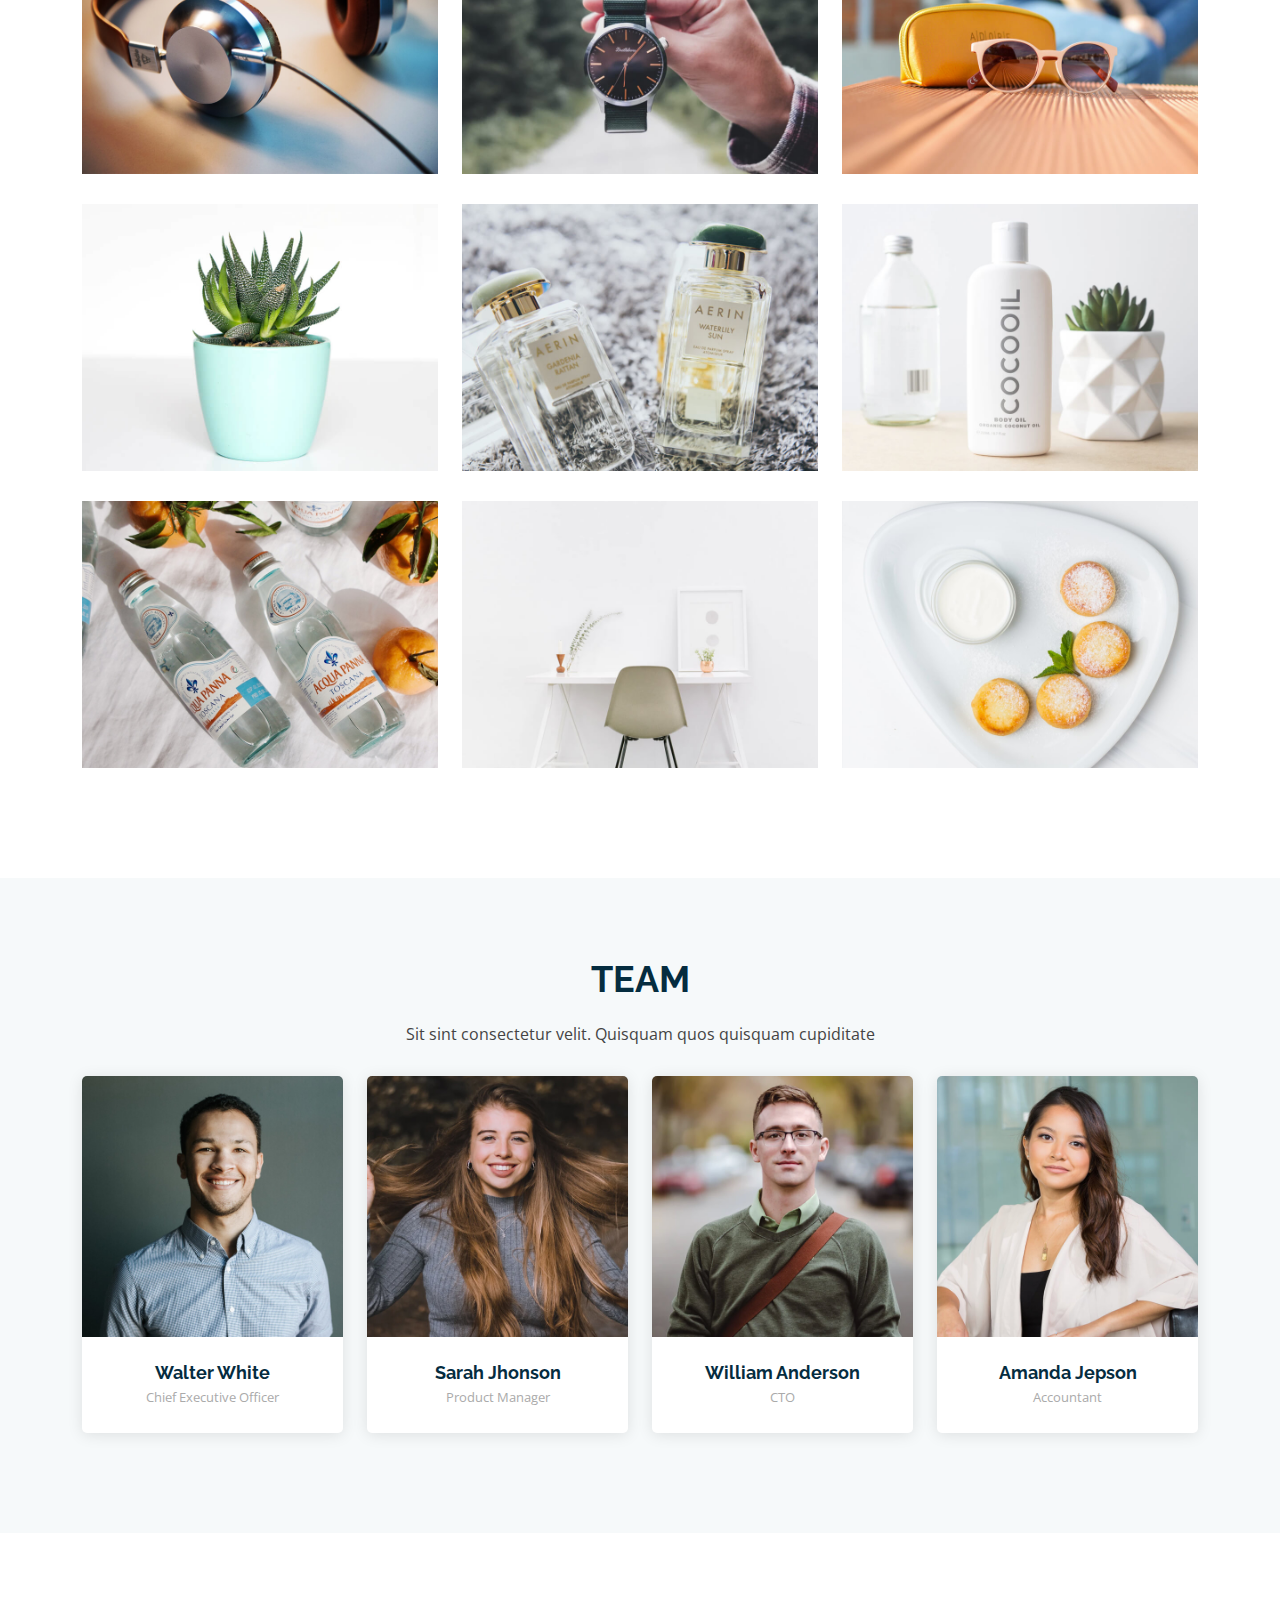
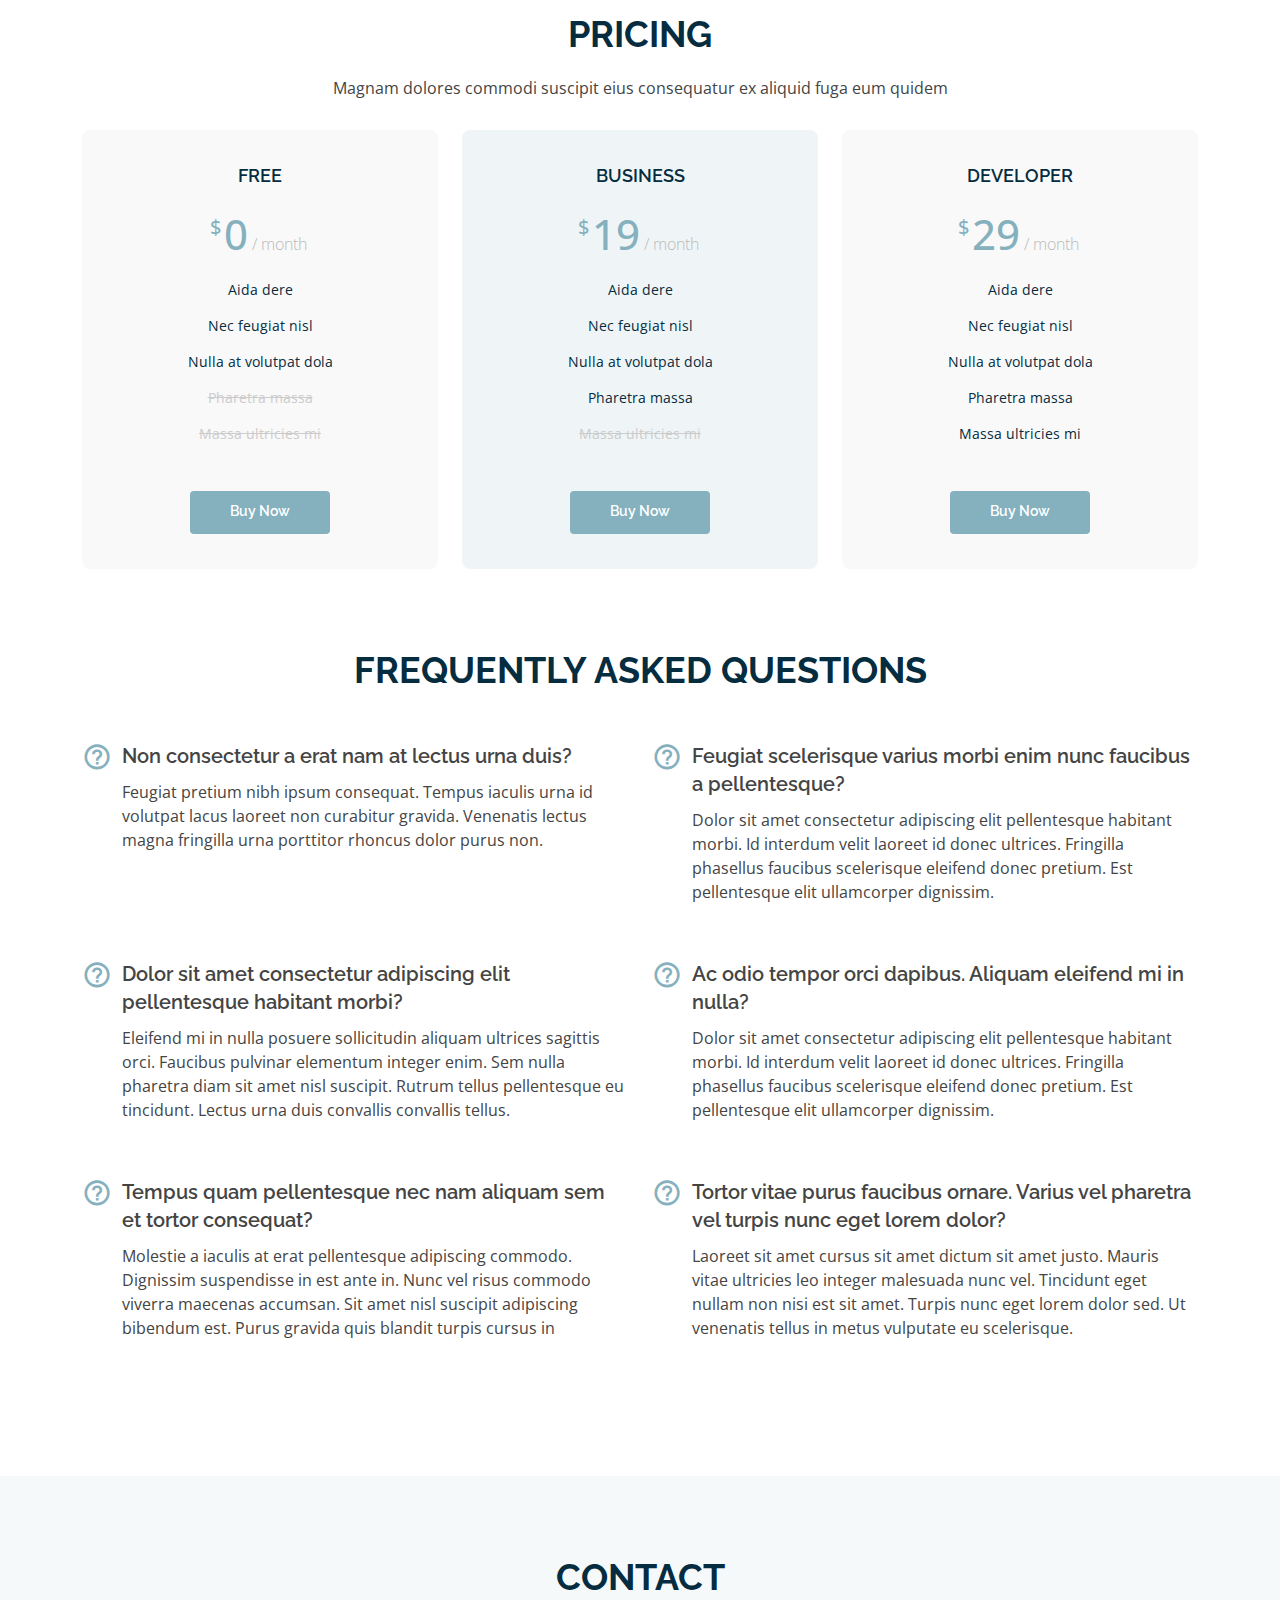
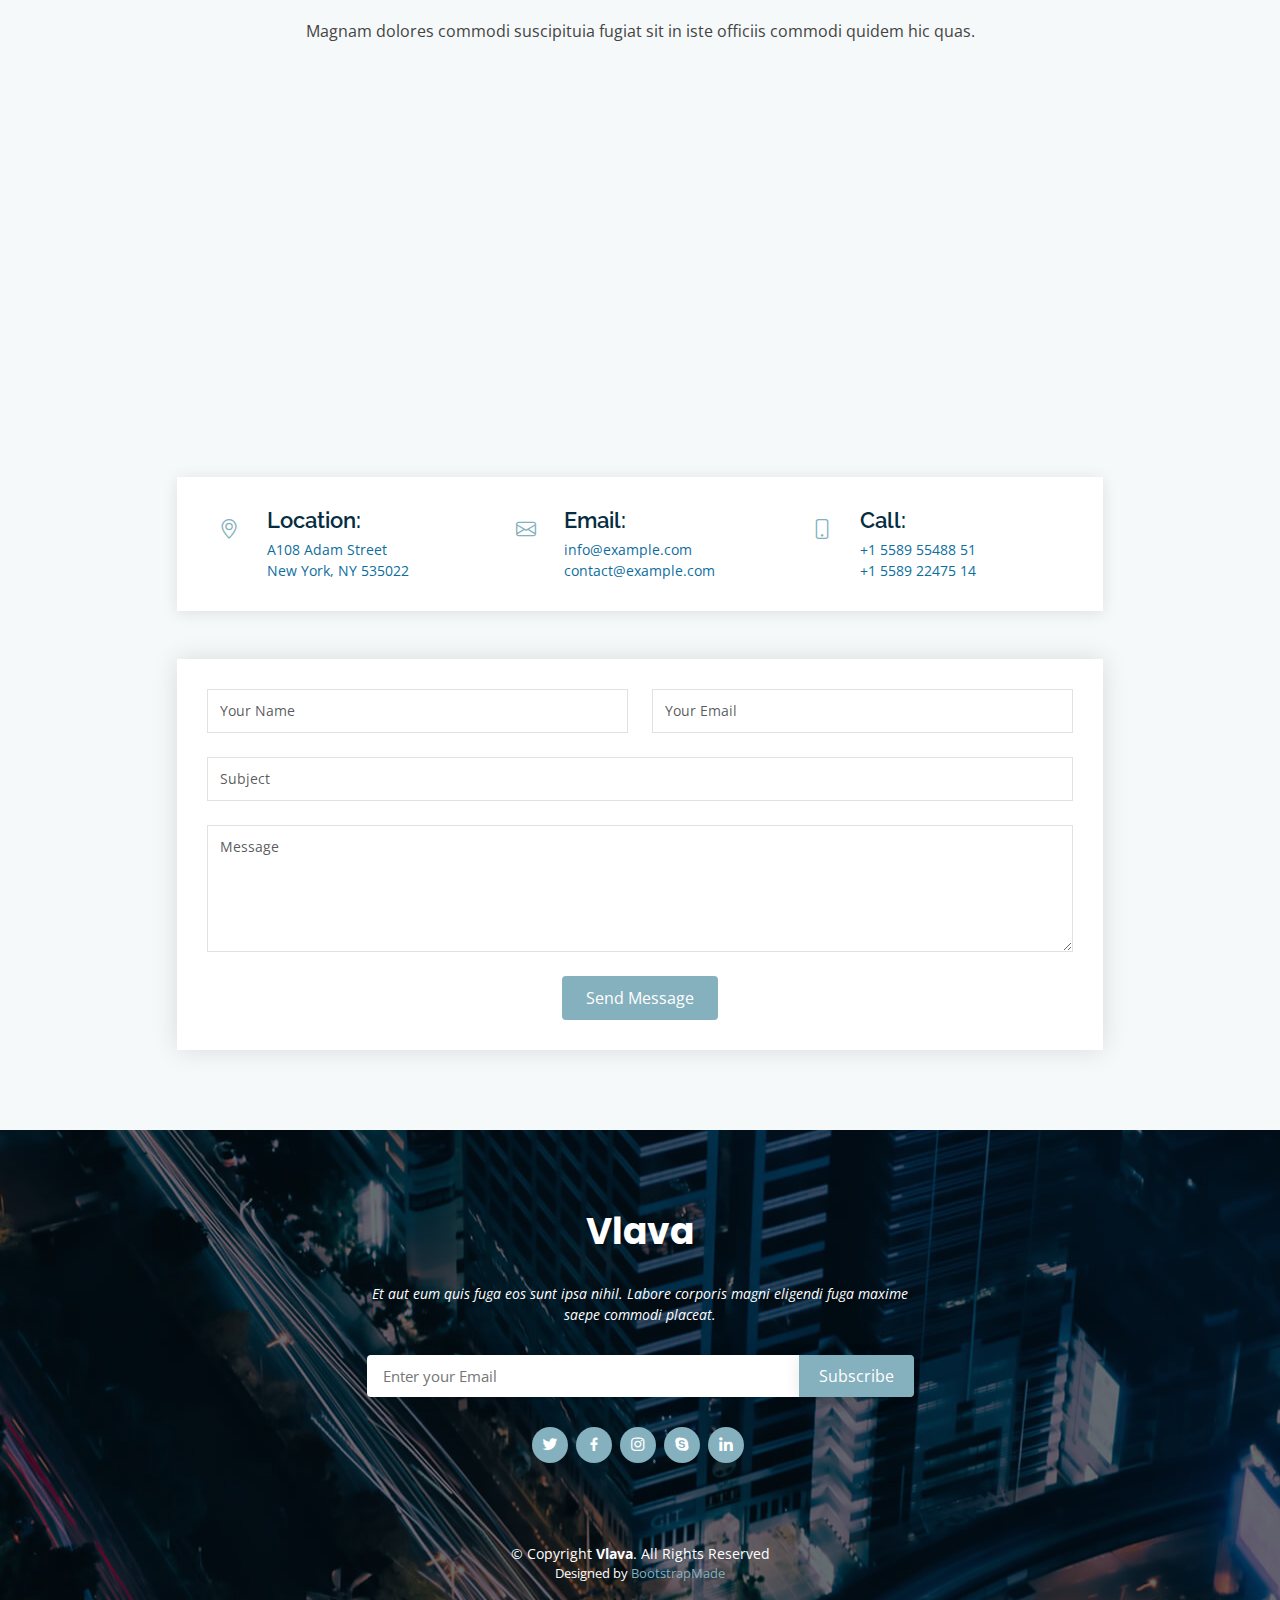
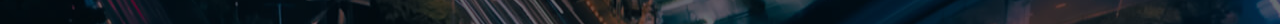
==== commit 6694a371: "5 commit" ====
--- a/index.html
+++ b/index.html
@@ -84,7 +84,7 @@
   <!-- ======= Hero Section ======= -->
   <section id="hero">
     <div class="hero-container">
-      <h1>Easy start with yahhya</h1>
+      <h1>Easy start with yahya</h1>
       <h2>We are team of talented designers making websites with Bootstrap</h2>
       <a href="#about" class="btn-get-started scrollto">Get Started</a>
     </div>
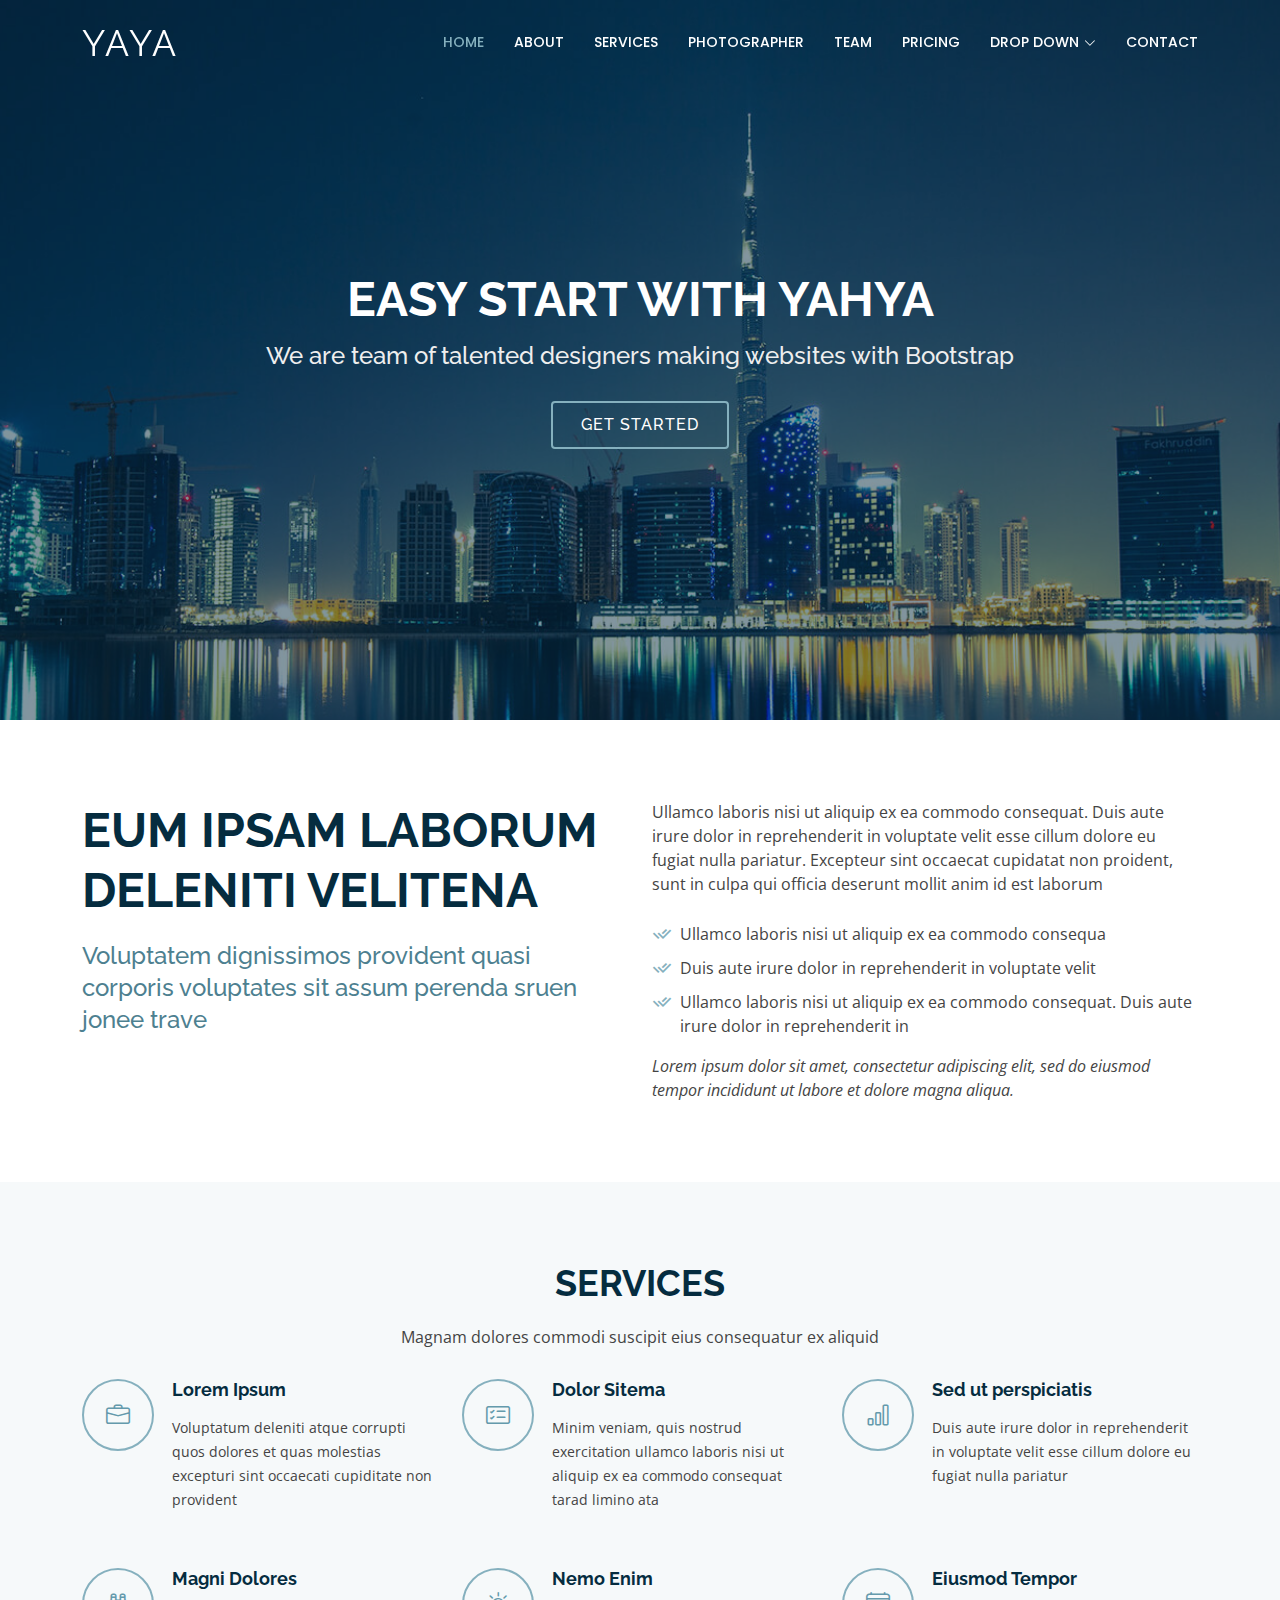
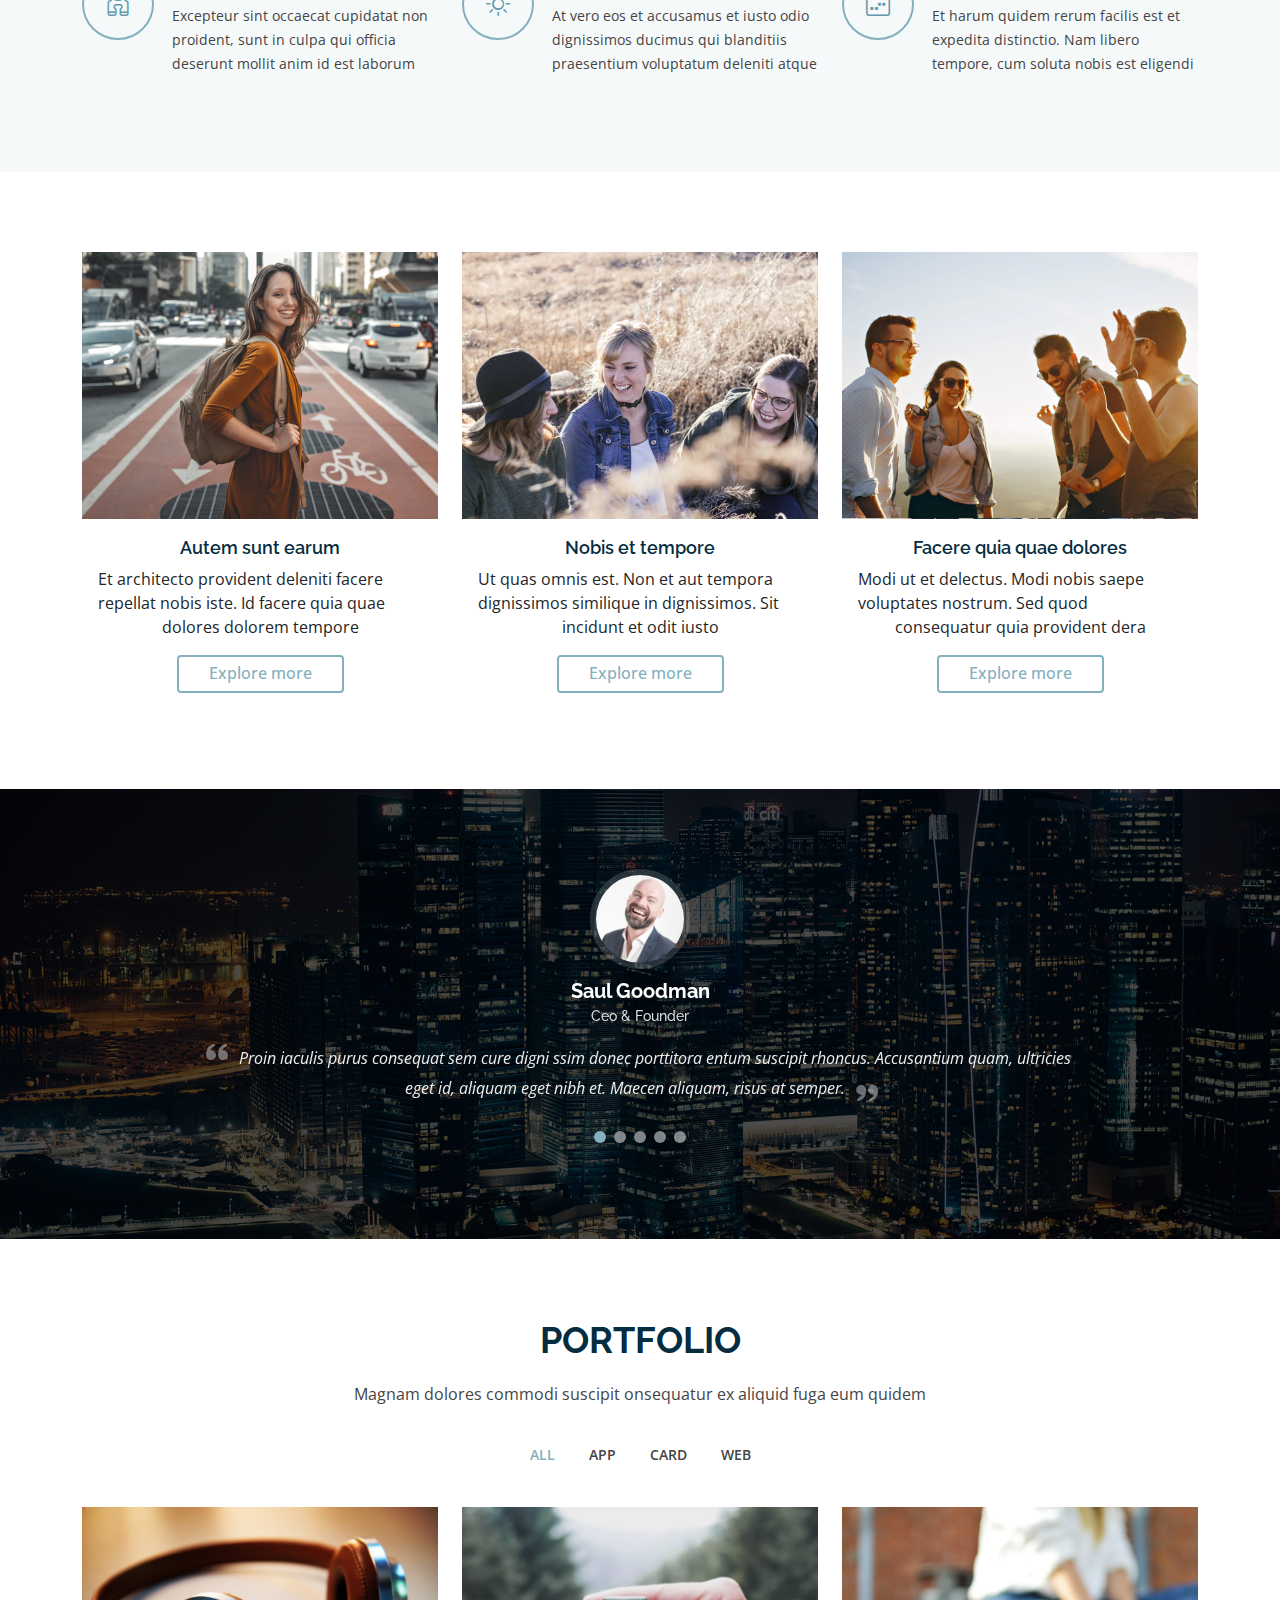
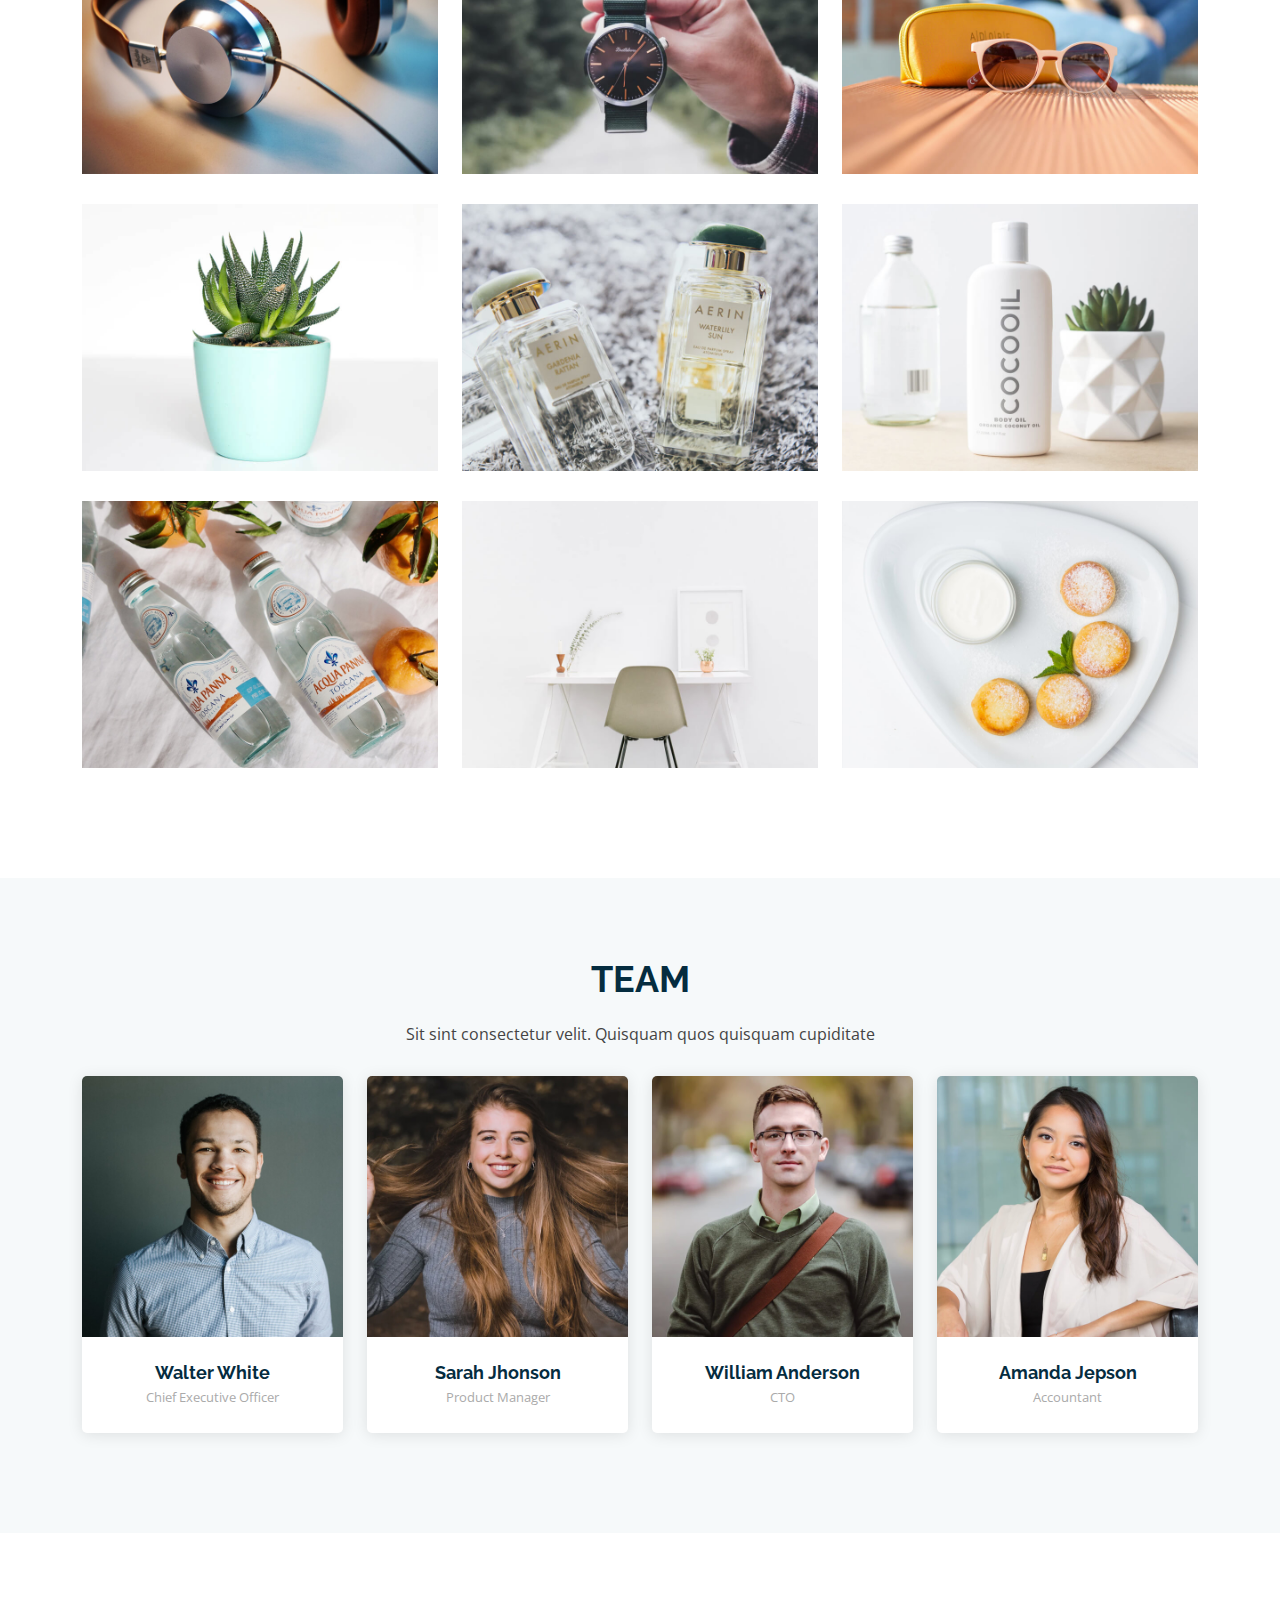
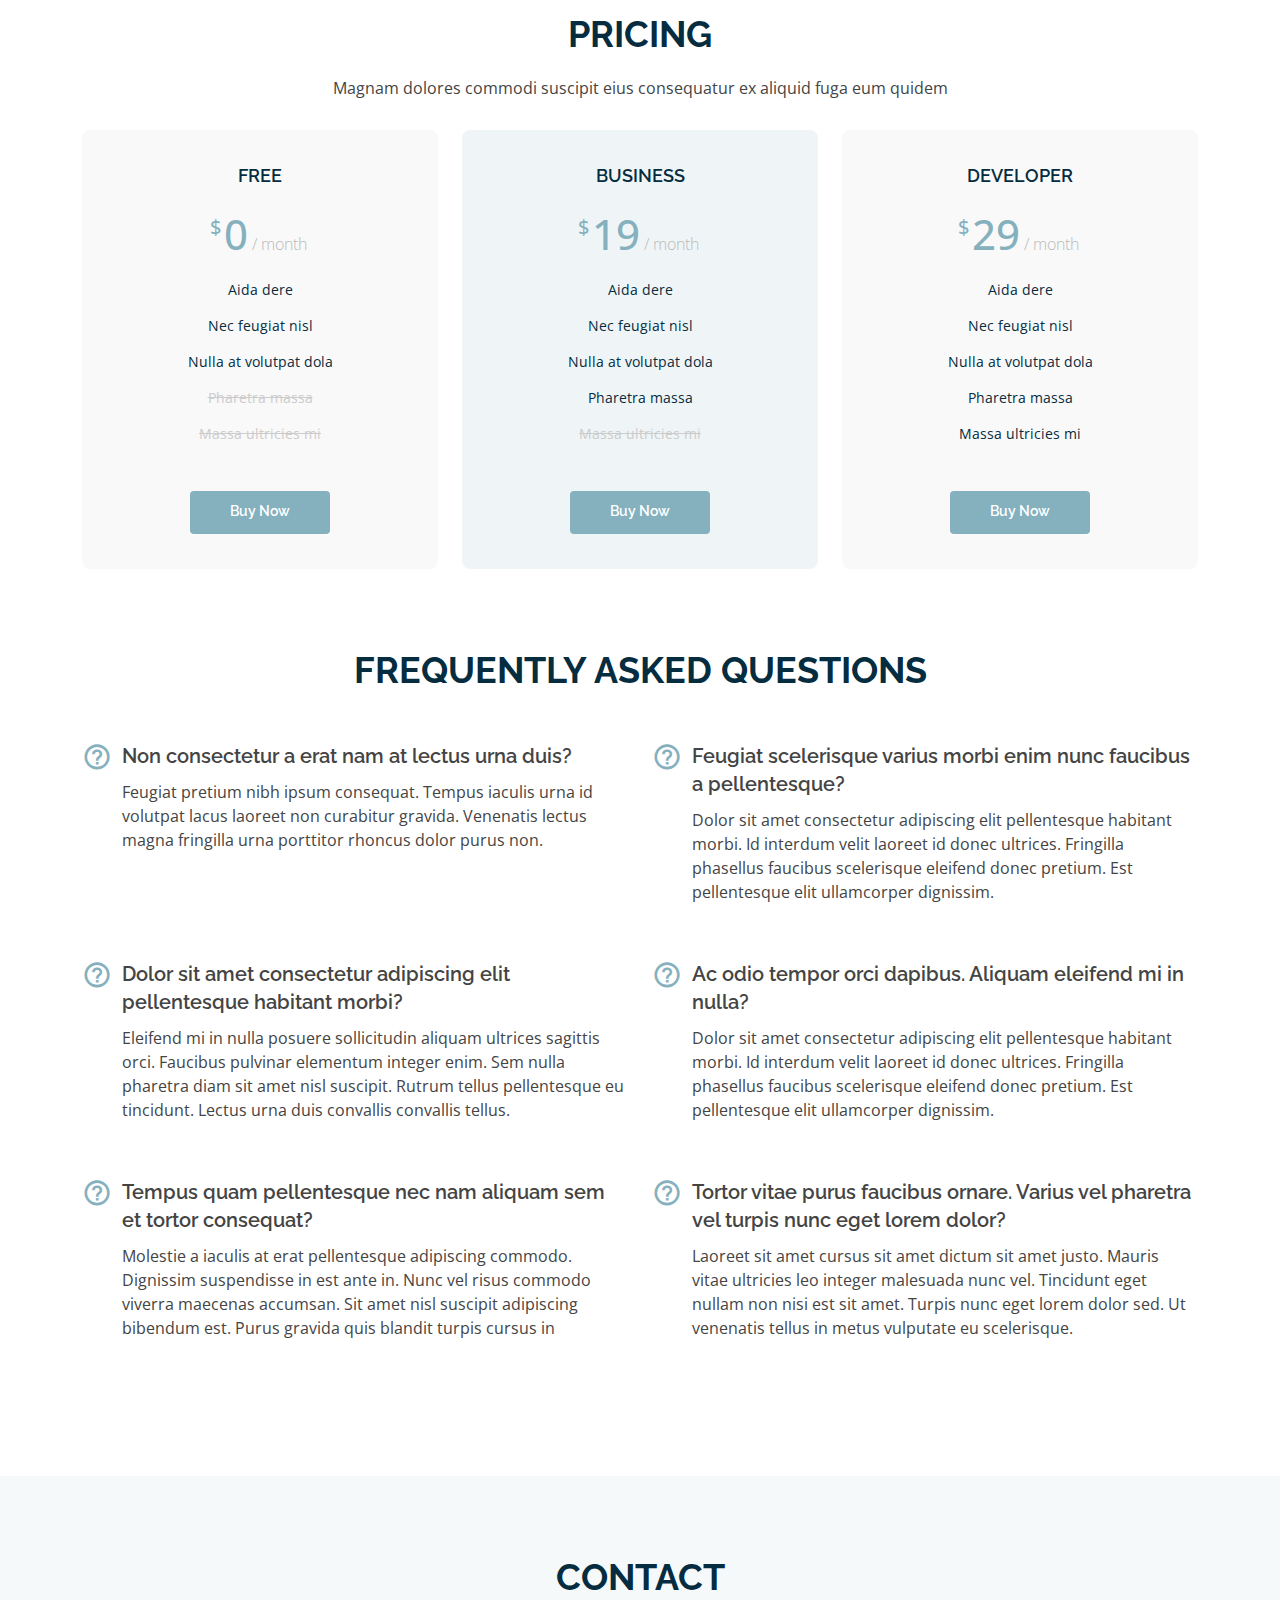
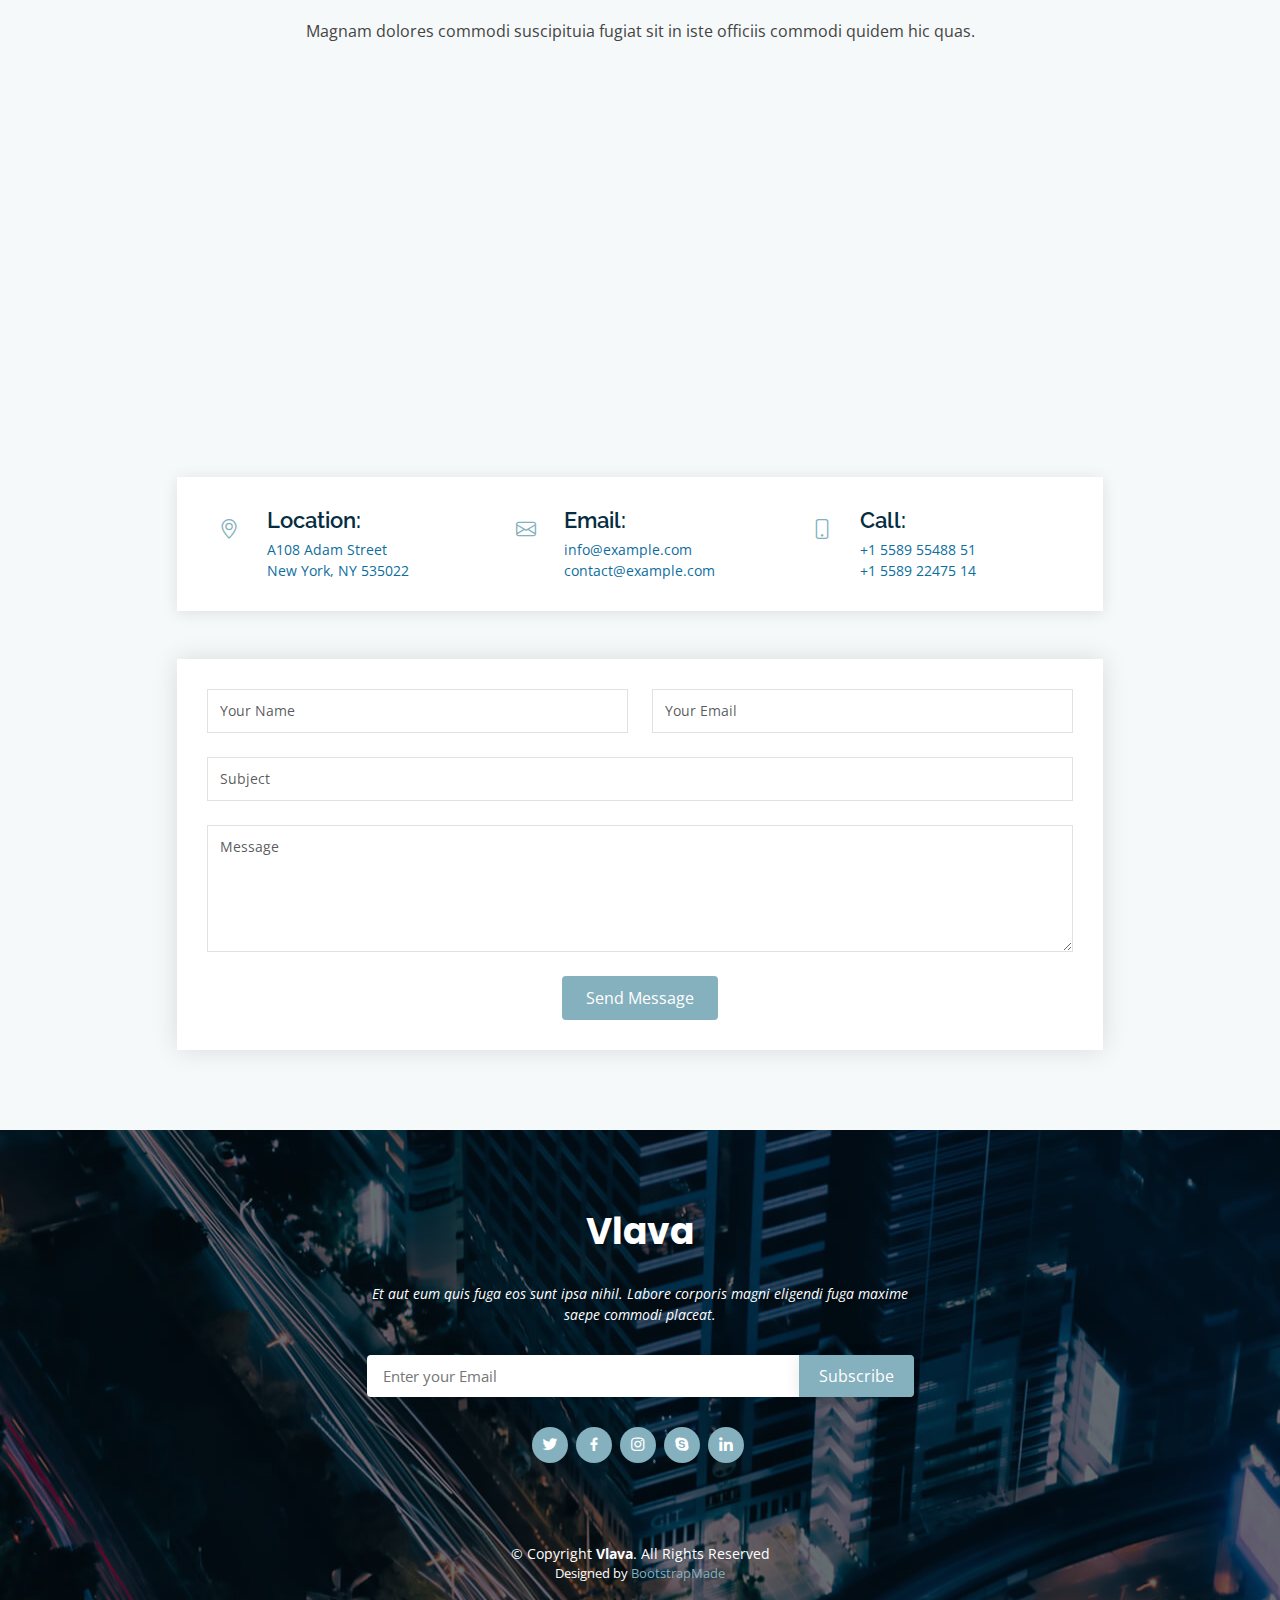
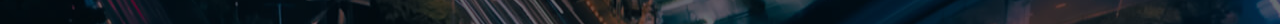
==== commit fd498a33: "7 commit" ====
--- a/index.html
+++ b/index.html
@@ -53,7 +53,7 @@
           <li><a class="nav-link scrollto active" href="#hero">Home</a></li>
           <li><a class="nav-link scrollto" href="#about">About</a></li>
           <li><a class="nav-link scrollto" href="#services">Services</a></li>
-          <li><a class="nav-link scrollto " href="#portfolio">Portfolio</a></li>
+          <li><a class="nav-link scrollto " href="#portfolio">Photographer</a></li>
           <li><a class="nav-link scrollto" href="#team">Team</a></li>
           <li><a class="nav-link scrollto" href="#pricing">Pricing</a></li>
           <li class="dropdown"><a href="#"><span>Drop Down</span> <i class="bi bi-chevron-down"></i></a>
